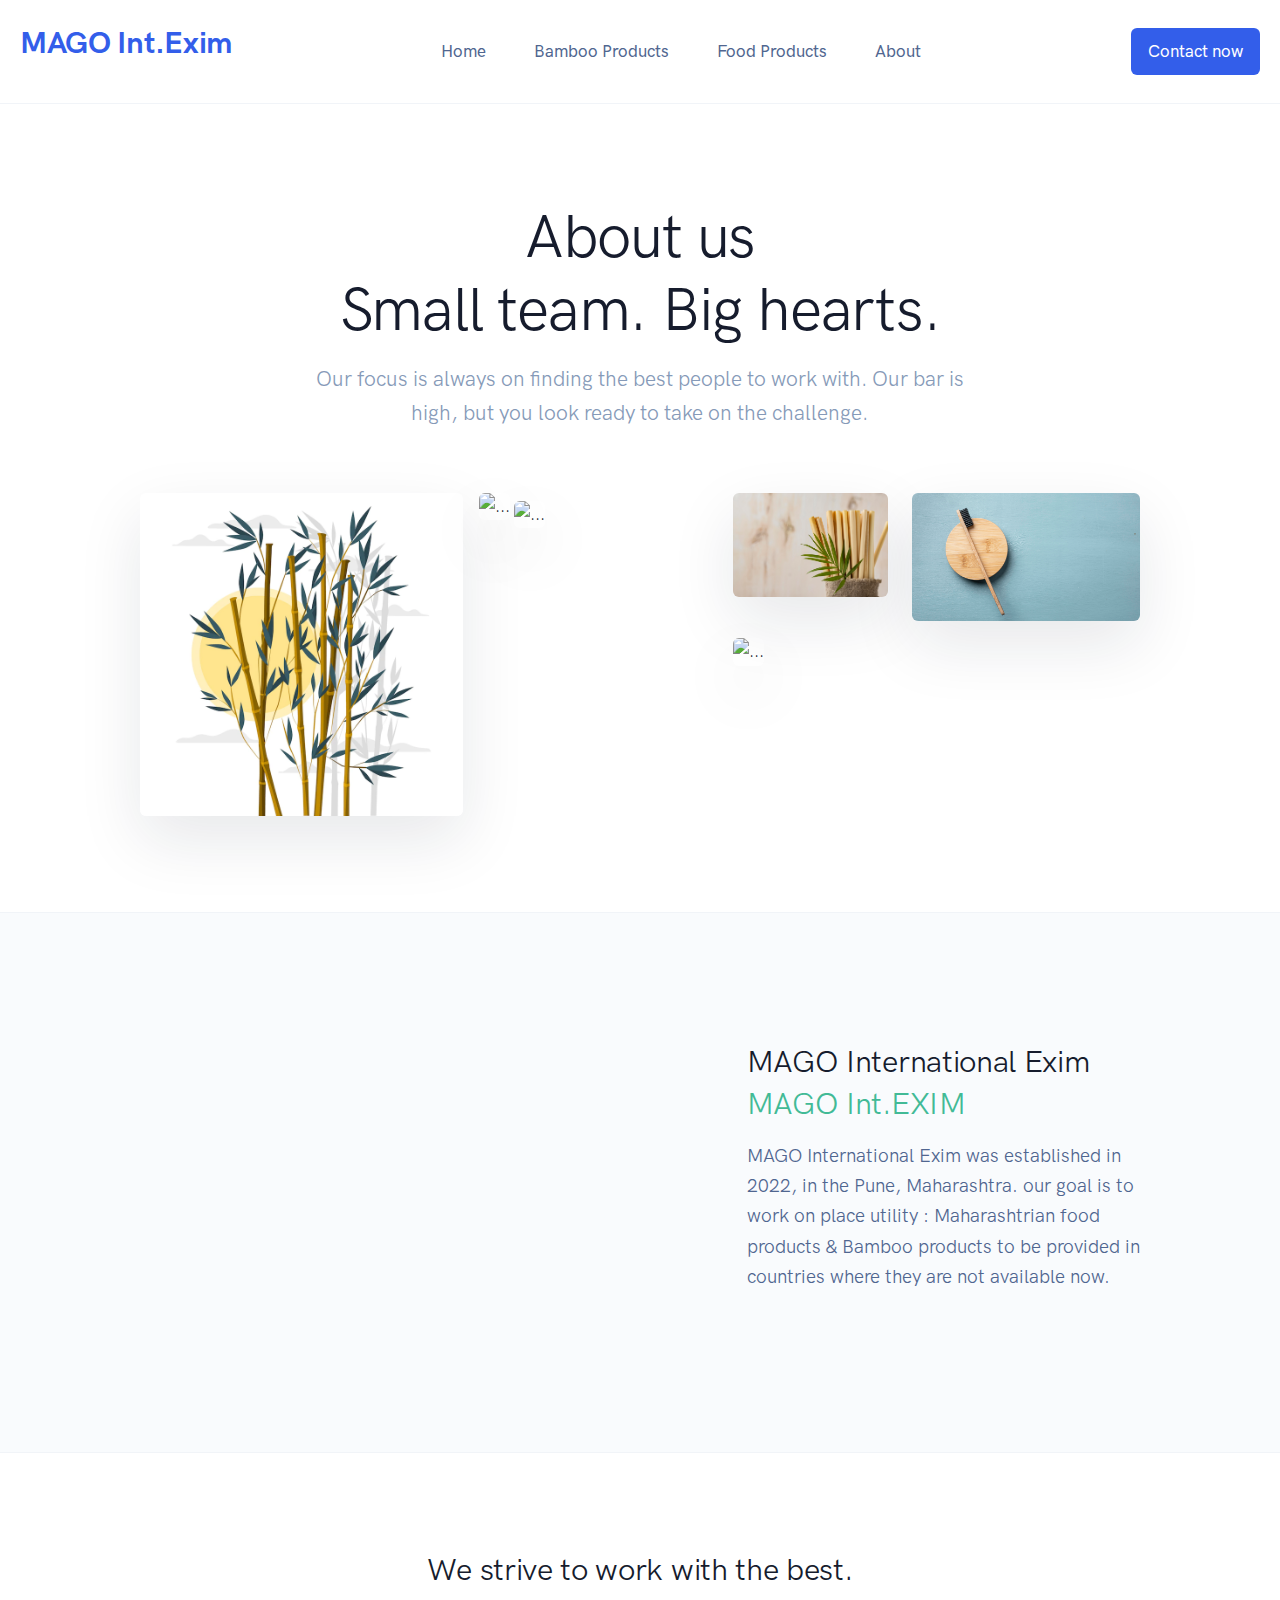
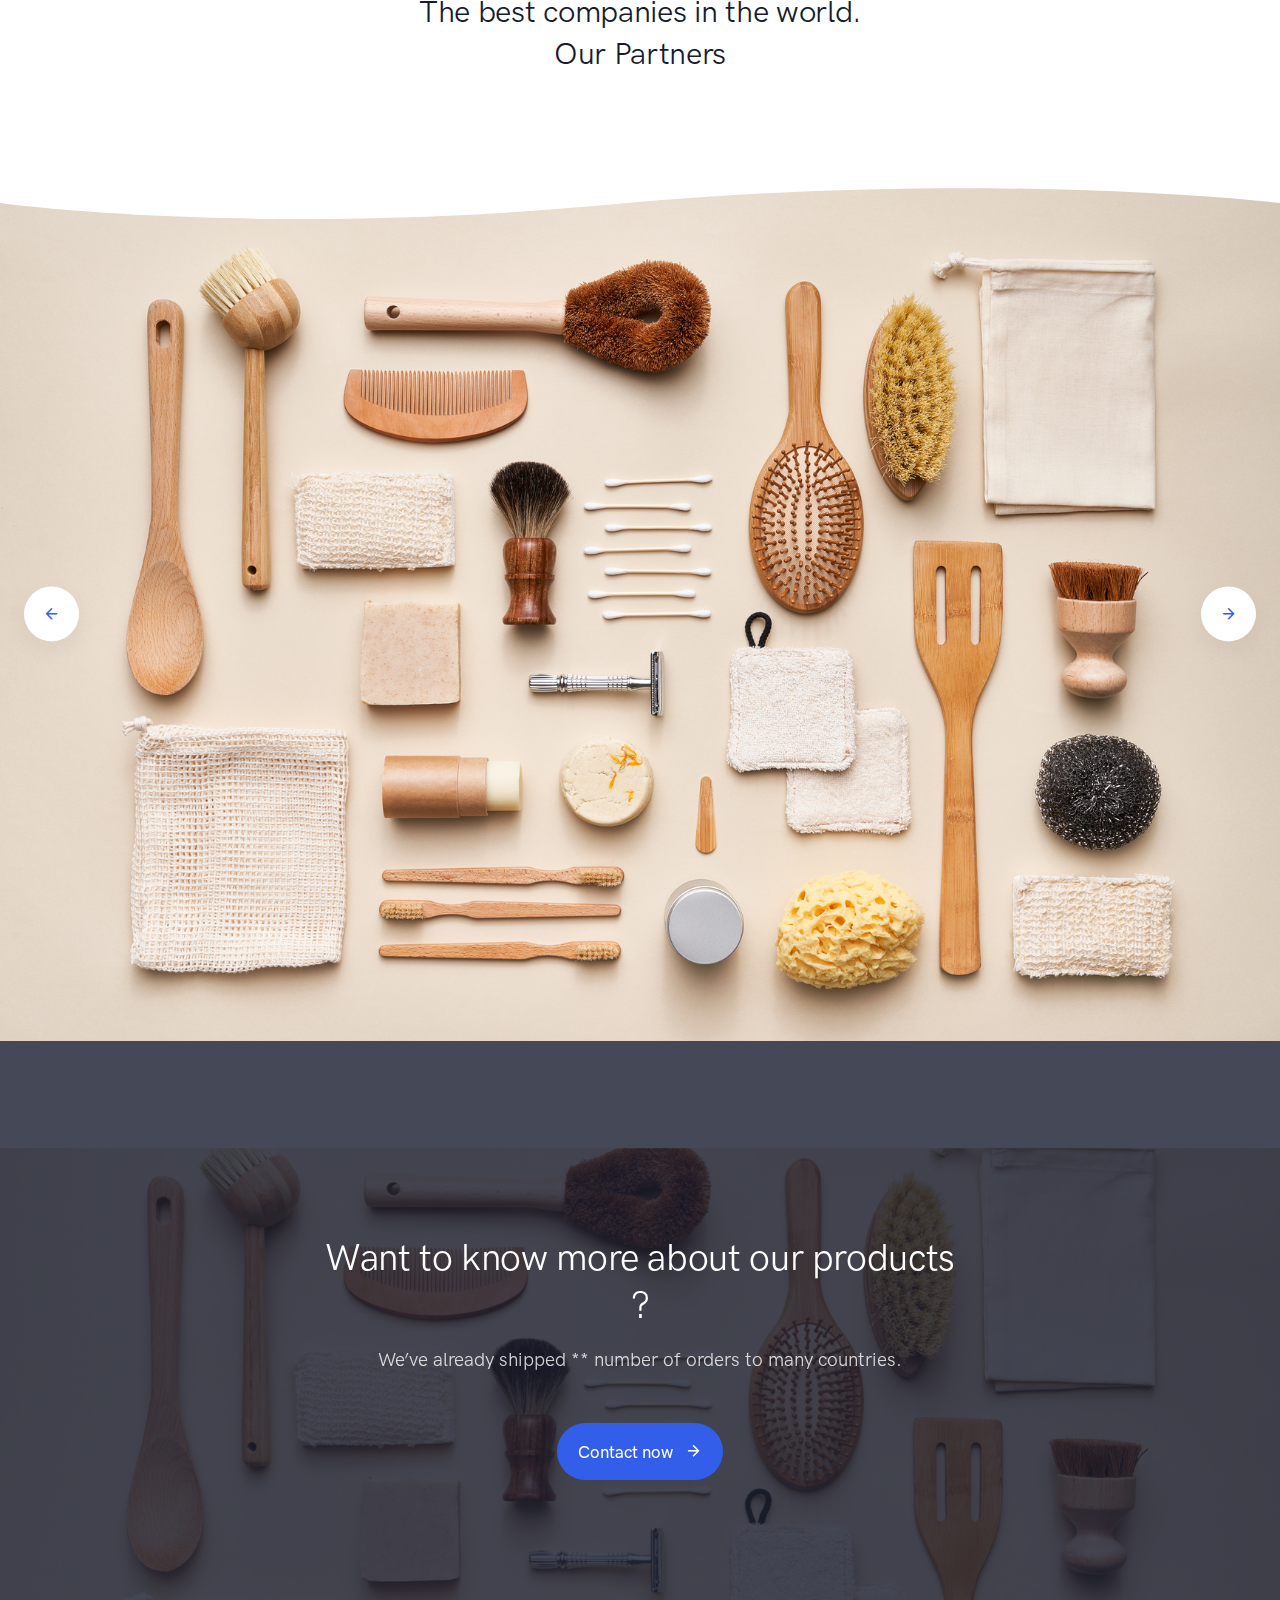
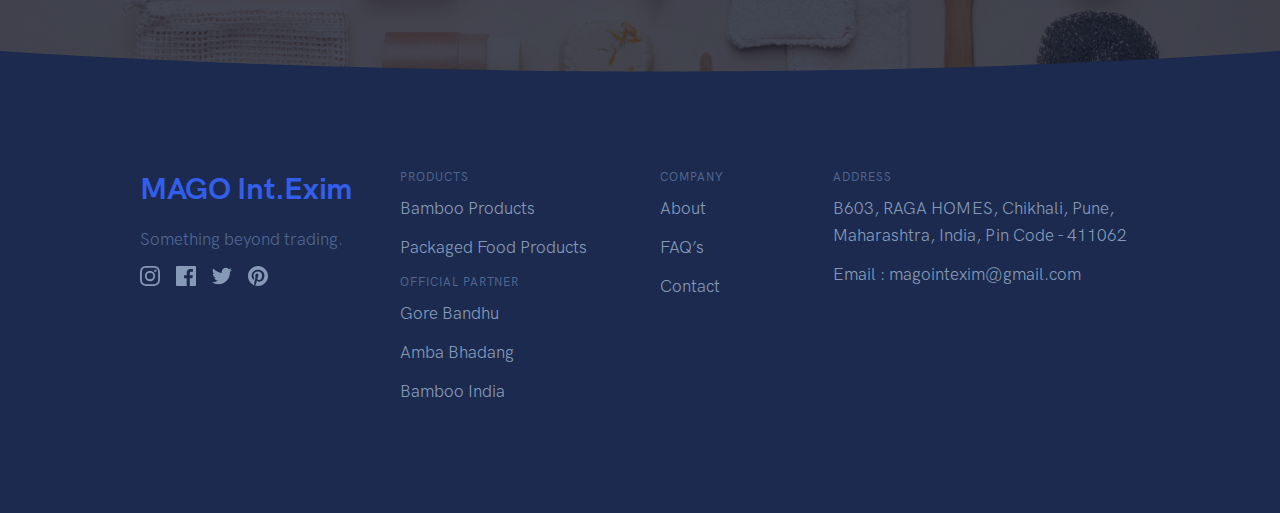
==== about.html @ c438f947 "all update" ====
<!doctype html>
<html lang="en">
<head>
    <meta charset="utf-8" />
    <meta name="viewport" content="width=device-width, initial-scale=1" />
    <link rel="shortcut icon" href="assets/favicon/favicon.ico" type="image/x-icon" />
    <link rel="stylesheet" href="api.mapbox.com/mapbox-gl-js/v0.53.0/mapbox-gl.css" />
    <link rel="stylesheet" href="assets/css/libs.bundle.css" />
    <link rel="stylesheet" href="assets/css/theme.bundle.css" />
    <title>MAGO International Exim</title>
  </head>
  <body>

    <nav class="navbar navbar-expand-lg navbar-light bg-white border-bottom">
      <div class="container-fluid">
        <a class="navbar-brand" href="index-2.html">
          <!-- <img src="assets/img/brand.svg" class="navbar-brand-img" alt="..."> -->
          <h2 class="text-primary fw-bolder">MAGO Int.Exim</h2>
        </a>
        <button class="navbar-toggler" type="button" data-bs-toggle="collapse" data-bs-target="#navbarCollapse" aria-controls="navbarCollapse" aria-expanded="false" aria-label="Toggle navigation">
          <span class="navbar-toggler-icon"></span>
        </button>
        <div class="collapse navbar-collapse" id="navbarCollapse">
          <button class="navbar-toggler" type="button" data-bs-toggle="collapse" data-bs-target="#navbarCollapse" aria-controls="navbarCollapse" aria-expanded="false" aria-label="Toggle navigation">
            <i class="fe fe-x"></i>
          </button>
          <ul class="navbar-nav ms-auto">
            <li class="nav-item dropdown">
              <a class="nav-link dropdown-toggle" id="navbarLandings" data-bs-toggle="dropdown" href="#" aria-haspopup="true" aria-expanded="false">
                Home
              </a>
            </li>
            <li class="nav-item dropdown">
              <a class="nav-link dropdown-toggle" id="navbarPages" data-bs-toggle="dropdown" href="#" aria-haspopup="true" aria-expanded="false">
                Bamboo Products
              </a>
            </li>
            <li class="nav-item dropdown">
              <a class="nav-link dropdown-toggle" id="navbarAccount" data-bs-toggle="dropdown" href="#" aria-haspopup="true" aria-expanded="false">
                Food Products
              </a>
            </li>
            <li class="nav-item dropdown">
              <a class="nav-link dropdown-toggle" id="navbarDocumentation" data-bs-toggle="dropdown" href="#" aria-haspopup="true" aria-expanded="false">
                About
              </a>
            </li>
          </ul>
          <a class="navbar-btn btn btn-sm btn-primary lift ms-auto" href="#" target="_blank">
            Contact now
          </a>
        </div>
      </div>
    </nav>

    <!-- WELCOME -->
    <section class="py-8 py-md-11 border-bottom">
      <div class="container">
        <div class="row justify-content-center">
          <div class="col-12 col-md-10 col-lg-8 text-center">
            <h1 class="display-2">
              About us<br>
              Small team. Big hearts.
            </h1>
            <p class="lead text-muted mb-7 mb-md-9">
              Our focus is always on finding the best people to work with. Our bar is high, but you look ready to take on the challenge.
            </p>
          </div>
        </div>
        <div class="row">
          <div class="col-12">
            <!-- Image -->
            <div class="row gx-4">
              <div class="col-4">
                <img class="img-fluid rounded shadow-lg" src="assets/img/eco-friendly.jpg" alt="...">
              </div>
              <div class="col-3">
                <img class="img-fluid rounded shadow-lg mb-4" src="assets/img/food-1.jpg" alt="...">
                <img class="img-fluid rounded shadow-lg" src="assets/img/toothbrush-2.jpg" alt="...">
              </div>
              <div class="col-5">
                <div class="row gx-5 mb-4">
                  <div class="col-5">
                    <img class="img-fluid rounded shadow-lg" src="assets/img/straw.jpg" alt="...">
                  </div>
                  <div class="col-7">
                    <img class="img-fluid rounded shadow-lg" src="assets/img/toothbrush-1.jpg" alt="...">
                  </div>
                </div>
                <img class="img-fluid rounded shadow-lg" src="assets/img/food-2.jpg" alt="...">
              </div>
            </div>
          </div>
        </div>
      </div>
    </section>

    <!-- LOCATION -->
    <section class="pt-8 pt-md-0 border-bottom bg-light">
      <div class="container">
        <div class="row">
          <div class="col-12 col-md-6">
            <div class="ratio ratio-1x1 d-md-none">
              <div data-map='{"center": [-118.244615, 34.052979], "zoom": 12}'></div>
            </div>
            <div class="position-relative h-100 vw-50 float-end d-none d-md-block">
              <div class="h-100 w-100" data-map='{"center": [-118.244615, 34.052979], "zoom": 12}'></div>
              <div class="shape shape-end shape-fluid-y text-light">
                <svg viewBox="0 0 100 1544" fill="none" xmlns="http://www.w3.org/2000/svg"><path d="M0 386V0h100v1544H50v-386L0 386z" fill="currentColor"/></svg>              </div>
            </div>
          </div>
          <div class="col-12 col-md-6 col-lg-5 offset-lg-1 py-8 py-md-11 py-lg-12">

            <!-- Heading -->
            <h2>
              MAGO International Exim<br>
              <span class="text-success">MAGO Int.EXIM</span>
            </h2>
            <p class="fs-lg text-gray-700 mb-6">
              MAGO International Exim was established in 2022, in the Pune, Maharashtra. our goal is to work on place utility : Maharashtrian food products & Bamboo products to be provided in countries where they are not available now.
            </p>

          </div>
        </div> <!-- / .row -->
      </div> <!-- / .container -->
    </section>

    <!-- COMPANIES -->
    <section class="py-8 py-md-11">
      <div class="container">
        <div class="row justify-content-center">
          <div class="col-12 col-md-10 col-lg-7 text-center">
            <h2>
              We strive to work with the best. <br />
              The best companies in the world. <br />
              Our Partners
            </h2>
          </div>
        </div>
        <div class="row">

          <!-- <div class="col-4 col-md-2">
            <div class="img-fluid img-fluid mb-6 mb-md-8" style="color: #FF5A5F;">
              <img>
            </div>
          </div>
          <div class="col-4 col-md-2">
            <div class="img-fluid img-fluid mb-6 mb-md-8" style="color: #0081C9;">
              <svg viewBox="0 0 2761 991" xmlns="http://www.w3.org/2000/svg"><path d="M326.558 759C247.442 759 170 702.045 170 573.476c0-128.987 77.442-185.105 156.558-185.105 38.93 0 69.489 10.051 91.256 24.29l-23.86 52.349c-14.652-10.47-36.42-17.17-58.187-17.17-47.72 0-91.255 37.69-91.255 124.799 0 87.108 44.79 125.636 91.255 125.636 21.768 0 43.535-6.7 58.186-17.17l23.861 53.605C395.209 749.787 365.488 759 326.558 759zm272.512 0c-100.884 0-156.558-79.989-156.558-185.524s55.255-185.105 156.558-185.105c100.883 0 156.558 79.151 156.558 185.105C755.628 679.011 699.953 759 599.07 759zm0-313.255c-56.093 0-83.721 50.255-83.721 126.894 0 76.638 27.628 127.312 83.72 127.312 56.094 0 83.722-50.674 83.722-127.312 0-76.639-27.628-126.894-83.721-126.894zm253.674-114.748c-23.86 0-43.116-18.427-43.116-41.042 0-22.614 19.256-41.041 43.116-41.041s43.116 18.427 43.116 41.041c0 22.615-19.674 41.042-43.116 41.042zm-36.418 64.493h72.837v355.972h-72.837V395.49zm358.325 355.972V514.008c0-41.46-25.116-67.425-74.511-67.425-26.373 0-50.652 4.606-65.303 10.47V751.88h-72V413.498c35.582-14.657 81.21-25.127 136.884-25.127 99.628 0 147.767 43.554 147.767 118.936v244.574h-72.837v-.42zm264.14 7.538c-46.047 0-91.675-11.307-119.721-25.127V233h72v171.704c17.163-7.957 44.79-14.658 69.488-14.658 91.675 0 154.047 66.169 154.047 175.054 0 134.432-69.489 193.9-175.814 193.9zM1448 446.583c-19.674 0-43.116 4.606-56.93 11.726v233.685c10.465 4.606 30.977 9.213 51.488 9.213 57.349 0 99.628-39.785 99.628-130.662.419-77.895-36.419-123.962-94.186-123.962zM1810.512 759c-102.14 0-154.047-41.46-154.047-111.817 0-99.253 105.488-116.842 213.07-122.705v-22.615c0-44.81-29.721-60.724-75.349-60.724-33.488 0-74.512 10.47-98.372 21.777l-18.419-49.418c28.465-12.563 76.605-25.127 124.326-25.127 84.977 0 136.884 33.084 136.884 121.03v224.472c-25.535 13.82-77.86 25.127-128.093 25.127zm59.441-186.361c-72.837 3.769-145.255 10.05-145.255 73.288 0 37.69 28.883 60.724 83.72 60.724 23.024 0 50.233-3.769 61.535-9.213v-124.8zM2101.023 759c-41.442 0-84.976-11.307-110.93-25.127l24.28-55.28c18.418 11.307 57.348 23.033 84.557 23.033 38.93 0 64.884-19.265 64.884-48.999 0-32.246-27.21-44.81-63.21-58.211-47.72-18.008-100.883-39.785-100.883-106.373 0-58.63 45.628-99.672 124.744-99.672 43.116 0 78.698 10.47 103.814 25.127l-22.605 50.255c-15.907-10.05-47.72-20.94-73.255-20.94-37.675 0-58.605 19.684-58.605 45.649 0 32.247 26.372 43.554 61.535 56.955 49.395 18.427 104.232 38.948 104.232 108.467C2239.163 717.12 2190.186 759 2101.023 759zm489.35-187.199l-236.513 33.084c7.117 64.075 48.977 96.322 108.838 96.322 35.581 0 74.093-8.795 98.372-21.777l20.93 54.024c-27.628 14.657-75.349 25.127-124.326 25.127-112.186 0-174.976-72.032-174.976-185.524 0-108.885 60.697-185.105 160.325-185.105 92.512 0 147.35 60.725 147.35 156.628.836 8.794.836 18.008 0 27.221zm-147.768-130.662c-55.256 0-91.675 42.297-92.93 116.423l172.465-23.87c-.838-61.982-32.233-92.553-79.535-92.553z" fill="currentColor" fill-rule="nonzero"/></svg>            
            </div>
          </div> -->

        </div>
      </div>
    </section>

    <!-- SLIDER -->
    <section>
      <div class="flickity-button-white flickity-button-inset" data-flickity='{"imagesLoaded": true, "wrapAround": true, "pageDots": false}'>
        <div class="w-100">
          <img src="assets/img/all-bamboo-products.jpg" class="img-fluid w-100" alt="...">
          <div class="shape shape-top shape-fluid-x text-white">
            <svg viewBox="0 0 2880 72" fill="none" xmlns="http://www.w3.org/2000/svg"><path d="M2880 0H0v54.112h720s289.42 40.248 705 0c416.5-37.733 735 0 735 0h720V0z" fill="currentColor"/></svg>          
          </div>
        </div>
        <div class="w-100">
          <img src="assets/img/food-1.jpg" class="img-fluid w-100" alt="...">
          <div class="shape shape-top shape-fluid-x text-white">
            <svg viewBox="0 0 2880 72" fill="none" xmlns="http://www.w3.org/2000/svg"><path d="M2880 0H0v54.112h720s289.42 40.248 705 0c416.5-37.733 735 0 735 0h720V0z" fill="currentColor"/></svg>          
          </div>
        </div>
      </div>
    </section>

    <section data-jarallax data-speed=".8" class="py-12 py-md-14 overlay overlay-black overlay-80 jarallax" style="background-image: url(assets/img/all-bamboo-products.jpg);">
      <div class="container">
        <div class="row justify-content-center">
          <div class="col-12 col-md-1- col-lg-8 text-center">
            <h1 class="text-white">
              Want to know more about our products ?
            </h1>
            <p class="fs-lg text-white-80 mb-6 mb-md-8">
              We’ve already shipped ** number of orders to many countries.
            </p>
            <a href="#!" class="btn btn-pill btn-primary lift">
              Contact now <i class="fe fe-arrow-right ms-2"></i>
            </a>
          </div>
        </div>
      </div>
    </section>

    <!-- SHAPE -->
    <div class="position-relative">
      <div class="shape shape-bottom shape-fluid-x text-dark">
        <svg viewBox="0 0 2880 48" fill="none" xmlns="http://www.w3.org/2000/svg"><path d="M0 48h2880V0h-720C1442.5 52 720 0 720 0H0v48z" fill="currentColor"/></svg>      </div>
    </div>

    <!-- FOOTER -->
    <footer class="py-8 py-md-11 bg-dark">
      <div class="container">
        <div class="row">
          <div class="col-12 col-md-4 col-lg-3">
            <!-- <img src="assets/img/brand.svg" alt="..." class="footer-brand img-fluid mb-2"> -->
            <h2 class="text-primary fw-bolder">MAGO Int.Exim</h2>
            <p class="text-gray-700 mb-2">
              Something beyond trading.
            </p>
            <ul class="list-unstyled list-inline list-social mb-6 mb-md-0">
              <li class="list-inline-item list-social-item me-3">
                <a href="#!" class="text-decoration-none">
                  <img src="assets/img/icons/social/instagram.svg" class="list-social-icon" alt="...">
                </a>
              </li>
              <li class="list-inline-item list-social-item me-3">
                <a href="#!" class="text-decoration-none">
                  <img src="assets/img/icons/social/facebook.svg" class="list-social-icon" alt="...">
                </a>
              </li>
              <li class="list-inline-item list-social-item me-3">
                <a href="#!" class="text-decoration-none">
                  <img src="assets/img/icons/social/twitter.svg" class="list-social-icon" alt="...">
                </a>
              </li>
              <li class="list-inline-item list-social-item">
                <a href="#!" class="text-decoration-none">
                  <img src="assets/img/icons/social/pinterest.svg" class="list-social-icon" alt="...">
                </a>
              </li>
            </ul>
          </div>
          <div class="col-6 col-md-4 col-lg-3">
            <h6 class="fw-bold text-uppercase text-gray-700">
              Products
            </h6>
            <ul class="list-unstyled text-muted mb-6 mb-md-8 mb-lg-0">
              <li class="mb-3">
                <a href="/bamboo-products.html" class="text-reset">
                  Bamboo Products
                </a>
              </li>
              <li class="mb-3">
                <a href="/food-products.html" class="text-reset">
                  Packaged Food Products
                </a>
              </li>
              <h6 class="fw-bold text-uppercase text-gray-700">
                Official Partner
              </h6>
              
                <li class="mb-3">
                  <a href="/about.html" class="text-reset">
                    Gore Bandhu
                  </a>
                </li>
                <li class="mb-3">
                  <a href="/about.html" class="text-reset">
                    Amba Bhadang
                  </a>
                </li>
                <li class="mb-3">
                  <a href="/about.html" class="text-reset">
                    Bamboo India
                  </a>
                </li>
            </ul>
          </div>
          <div class="col-6 col-md-4 offset-md-4 col-lg-2 offset-lg-0">
            <h6 class="fw-bold text-uppercase text-gray-700">
              Company
            </h6>
            <ul class="list-unstyled text-muted mb-0">
              <li class="mb-3">
                <a href="/about.html" class="text-reset">
                  About
                </a>
              </li>
              <li class="mb-3">
                <a href="/help-center.html" class="text-reset">
                  FAQ’s
                </a>
              </li>
              <li class="mb-3">
                <a href="/contact.html" class="text-reset">
                  Contact
                </a>
              </li>
            </ul>
          </div>
          <div class="col-6 col-md-4 col-lg-4">
            <h6 class="fw-bold text-uppercase text-gray-700">
              Address
            </h6>
            <ul class="list-unstyled text-muted mb-0">
              <li class="mb-3">
                <a href="#!" class="text-reset">
                  B603, RAGA HOMES, Chikhali, Pune, Maharashtra, India, Pin Code - 411062
                </a>
              </li>
              <li class="mb-3">
                <a href="#!" class="text-reset">
                  Email : magointexim@gmail.com
                </a>
              </li>
            </ul>
          </div>
        </div>
      </div>
    </footer>
    <script src='../api.mapbox.com/mapbox-gl-js/v0.53.0/mapbox-gl.js'></script>
    <script src="assets/js/vendor.bundle.js"></script>
    <script src="assets/js/theme.bundle.js"></script>
  </body>
</html>
---- api.mapbox.com/mapbox-gl-js/v0.53.0/mapbox-gl.css ----
.mapboxgl-map {
    font: 12px/20px 'Helvetica Neue', Arial, Helvetica, sans-serif;
    overflow: hidden;
    position: relative;
    -webkit-tap-highlight-color: rgba(0, 0, 0, 0);
}

.mapboxgl-map:-webkit-full-screen {
    width: 100%;
    height: 100%;
}

.mapboxgl-canary {
    background-color: salmon;
}

.mapboxgl-canvas-container.mapboxgl-interactive,
.mapboxgl-ctrl-group > button.mapboxgl-ctrl-compass {
    cursor: -webkit-grab;
    cursor: -moz-grab;
    cursor: grab;
    -moz-user-select: none;
    -webkit-user-select: none;
    -ms-user-select: none;
    user-select: none;
}

.mapboxgl-canvas-container.mapboxgl-interactive:active,
.mapboxgl-ctrl-group > button.mapboxgl-ctrl-compass:active {
    cursor: -webkit-grabbing;
    cursor: -moz-grabbing;
    cursor: grabbing;
}

.mapboxgl-canvas-container.mapboxgl-touch-zoom-rotate,
.mapboxgl-canvas-container.mapboxgl-touch-zoom-rotate .mapboxgl-canvas {
    touch-action: pan-x pan-y;
}

.mapboxgl-canvas-container.mapboxgl-touch-drag-pan,
.mapboxgl-canvas-container.mapboxgl-touch-drag-pan .mapboxgl-canvas {
    touch-action: pinch-zoom;
}

.mapboxgl-canvas-container.mapboxgl-touch-zoom-rotate.mapboxgl-touch-drag-pan,
.mapboxgl-canvas-container.mapboxgl-touch-zoom-rotate.mapboxgl-touch-drag-pan .mapboxgl-canvas {
    touch-action: none;
}

.mapboxgl-ctrl-top-left,
.mapboxgl-ctrl-top-right,
.mapboxgl-ctrl-bottom-left,
.mapboxgl-ctrl-bottom-right { position: absolute; pointer-events: none; z-index: 2; }
.mapboxgl-ctrl-top-left     { top: 0; left: 0; }
.mapboxgl-ctrl-top-right    { top: 0; right: 0; }
.mapboxgl-ctrl-bottom-left  { bottom: 0; left: 0; }
.mapboxgl-ctrl-bottom-right { right: 0; bottom: 0; }

.mapboxgl-ctrl { clear: both; pointer-events: auto; }
.mapboxgl-ctrl-top-left .mapboxgl-ctrl     { margin: 10px 0 0 10px; float: left; }
.mapboxgl-ctrl-top-right .mapboxgl-ctrl    { margin: 10px 10px 0 0; float: right; }
.mapboxgl-ctrl-bottom-left .mapboxgl-ctrl  { margin: 0 0 10px 10px; float: left; }
.mapboxgl-ctrl-bottom-right .mapboxgl-ctrl { margin: 0 10px 10px 0; float: right; }

.mapboxgl-ctrl-group {
    border-radius: 4px;
    overflow: hidden;
    background: #fff;
}

.mapboxgl-ctrl-group:not(:empty) {
    -moz-box-shadow: 0 0 2px rgba(0, 0, 0, 0.1);
    -webkit-box-shadow: 0 0 2px rgba(0, 0, 0, 0.1);
    box-shadow: 0 0 0 2px rgba(0, 0, 0, 0.1);
}

.mapboxgl-ctrl-group > button {
    width: 30px;
    height: 30px;
    display: block;
    padding: 0;
    outline: none;
    border: 0;
    box-sizing: border-box;
    background-color: transparent;
    cursor: pointer;
}

.mapboxgl-ctrl-group > button + button {
    border-top: 1px solid #ddd;
}

/* https://bugzilla.mozilla.org/show_bug.cgi?id=140562 */
.mapboxgl-ctrl > button::-moz-focus-inner {
    border: 0;
    padding: 0;
}

.mapboxgl-ctrl > button:hover {
    background-color: rgba(0, 0, 0, 0.05);
}

.mapboxgl-ctrl-icon,
.mapboxgl-ctrl-icon > .mapboxgl-ctrl-compass-arrow {
    speak: none;
    -webkit-font-smoothing: antialiased;
    -moz-osx-font-smoothing: grayscale;
}

.mapboxgl-ctrl-icon {
    padding: 5px;
}

.mapboxgl-ctrl-icon.mapboxgl-ctrl-zoom-out {
    background-image: url("data:image/svg+xml;charset=utf-8,%3Csvg viewBox='0 0 20 20' xmlns='http://www.w3.org/2000/svg'%3E %3Cpath style='fill:%23333333;' d='m 7,9 c -0.554,0 -1,0.446 -1,1 0,0.554 0.446,1 1,1 l 6,0 c 0.554,0 1,-0.446 1,-1 0,-0.554 -0.446,-1 -1,-1 z'/%3E %3C/svg%3E");
}

.mapboxgl-ctrl-icon.mapboxgl-ctrl-zoom-in {
    background-image: url("data:image/svg+xml;charset=utf-8,%3Csvg viewBox='0 0 20 20' xmlns='http://www.w3.org/2000/svg'%3E %3Cpath style='fill:%23333333;' d='M 10 6 C 9.446 6 9 6.4459904 9 7 L 9 9 L 7 9 C 6.446 9 6 9.446 6 10 C 6 10.554 6.446 11 7 11 L 9 11 L 9 13 C 9 13.55401 9.446 14 10 14 C 10.554 14 11 13.55401 11 13 L 11 11 L 13 11 C 13.554 11 14 10.554 14 10 C 14 9.446 13.554 9 13 9 L 11 9 L 11 7 C 11 6.4459904 10.554 6 10 6 z'/%3E %3C/svg%3E");
}

.mapboxgl-ctrl-icon.mapboxgl-ctrl-geolocate {
    background-image: url("data:image/svg+xml;charset=utf-8,%3Csvg viewBox='0 0 20 20' xmlns='http://www.w3.org/2000/svg' fill='%23333'%3E %3Cpath d='M10 4C9 4 9 5 9 5L9 5.1A5 5 0 0 0 5.1 9L5 9C5 9 4 9 4 10 4 11 5 11 5 11L5.1 11A5 5 0 0 0 9 14.9L9 15C9 15 9 16 10 16 11 16 11 15 11 15L11 14.9A5 5 0 0 0 14.9 11L15 11C15 11 16 11 16 10 16 9 15 9 15 9L14.9 9A5 5 0 0 0 11 5.1L11 5C11 5 11 4 10 4zM10 6.5A3.5 3.5 0 0 1 13.5 10 3.5 3.5 0 0 1 10 13.5 3.5 3.5 0 0 1 6.5 10 3.5 3.5 0 0 1 10 6.5zM10 8.3A1.8 1.8 0 0 0 8.3 10 1.8 1.8 0 0 0 10 11.8 1.8 1.8 0 0 0 11.8 10 1.8 1.8 0 0 0 10 8.3z'/%3E %3C/svg%3E");
}

.mapboxgl-ctrl-icon.mapboxgl-ctrl-geolocate:disabled {
    background-image: url("data:image/svg+xml;charset=utf-8,%3Csvg viewBox='0 0 20 20' xmlns='http://www.w3.org/2000/svg' fill='%23aaa'%3E %3Cpath d='M10 4C9 4 9 5 9 5L9 5.1A5 5 0 0 0 5.1 9L5 9C5 9 4 9 4 10 4 11 5 11 5 11L5.1 11A5 5 0 0 0 9 14.9L9 15C9 15 9 16 10 16 11 16 11 15 11 15L11 14.9A5 5 0 0 0 14.9 11L15 11C15 11 16 11 16 10 16 9 15 9 15 9L14.9 9A5 5 0 0 0 11 5.1L11 5C11 5 11 4 10 4zM10 6.5A3.5 3.5 0 0 1 13.5 10 3.5 3.5 0 0 1 10 13.5 3.5 3.5 0 0 1 6.5 10 3.5 3.5 0 0 1 10 6.5zM10 8.3A1.8 1.8 0 0 0 8.3 10 1.8 1.8 0 0 0 10 11.8 1.8 1.8 0 0 0 11.8 10 1.8 1.8 0 0 0 10 8.3z'/%3E %3C/svg%3E");
}

.mapboxgl-ctrl-icon.mapboxgl-ctrl-geolocate.mapboxgl-ctrl-geolocate-active {
    background-image: url("data:image/svg+xml;charset=utf-8,%3Csvg viewBox='0 0 20 20' xmlns='http://www.w3.org/2000/svg' fill='%2333b5e5'%3E %3Cpath d='M10 4C9 4 9 5 9 5L9 5.1A5 5 0 0 0 5.1 9L5 9C5 9 4 9 4 10 4 11 5 11 5 11L5.1 11A5 5 0 0 0 9 14.9L9 15C9 15 9 16 10 16 11 16 11 15 11 15L11 14.9A5 5 0 0 0 14.9 11L15 11C15 11 16 11 16 10 16 9 15 9 15 9L14.9 9A5 5 0 0 0 11 5.1L11 5C11 5 11 4 10 4zM10 6.5A3.5 3.5 0 0 1 13.5 10 3.5 3.5 0 0 1 10 13.5 3.5 3.5 0 0 1 6.5 10 3.5 3.5 0 0 1 10 6.5zM10 8.3A1.8 1.8 0 0 0 8.3 10 1.8 1.8 0 0 0 10 11.8 1.8 1.8 0 0 0 11.8 10 1.8 1.8 0 0 0 10 8.3z'/%3E %3C/svg%3E");
}

.mapboxgl-ctrl-icon.mapboxgl-ctrl-geolocate.mapboxgl-ctrl-geolocate-active-error {
    background-image: url("data:image/svg+xml;charset=utf-8,%3Csvg viewBox='0 0 20 20' xmlns='http://www.w3.org/2000/svg' fill='%23e58978'%3E %3Cpath d='M10 4C9 4 9 5 9 5L9 5.1A5 5 0 0 0 5.1 9L5 9C5 9 4 9 4 10 4 11 5 11 5 11L5.1 11A5 5 0 0 0 9 14.9L9 15C9 15 9 16 10 16 11 16 11 15 11 15L11 14.9A5 5 0 0 0 14.9 11L15 11C15 11 16 11 16 10 16 9 15 9 15 9L14.9 9A5 5 0 0 0 11 5.1L11 5C11 5 11 4 10 4zM10 6.5A3.5 3.5 0 0 1 13.5 10 3.5 3.5 0 0 1 10 13.5 3.5 3.5 0 0 1 6.5 10 3.5 3.5 0 0 1 10 6.5zM10 8.3A1.8 1.8 0 0 0 8.3 10 1.8 1.8 0 0 0 10 11.8 1.8 1.8 0 0 0 11.8 10 1.8 1.8 0 0 0 10 8.3z'/%3E %3C/svg%3E");
}

.mapboxgl-ctrl-icon.mapboxgl-ctrl-geolocate.mapboxgl-ctrl-geolocate-background {
    background-image: url("data:image/svg+xml;charset=utf-8,%3Csvg viewBox='0 0 20 20' xmlns='http://www.w3.org/2000/svg' fill='%2333b5e5'%3E %3Cpath d='M 10,4 C 9,4 9,5 9,5 L 9,5.1 C 7.0357113,5.5006048 5.5006048,7.0357113 5.1,9 L 5,9 c 0,0 -1,0 -1,1 0,1 1,1 1,1 l 0.1,0 c 0.4006048,1.964289 1.9357113,3.499395 3.9,3.9 L 9,15 c 0,0 0,1 1,1 1,0 1,-1 1,-1 l 0,-0.1 c 1.964289,-0.400605 3.499395,-1.935711 3.9,-3.9 l 0.1,0 c 0,0 1,0 1,-1 C 16,9 15,9 15,9 L 14.9,9 C 14.499395,7.0357113 12.964289,5.5006048 11,5.1 L 11,5 c 0,0 0,-1 -1,-1 z m 0,2.5 c 1.932997,0 3.5,1.5670034 3.5,3.5 0,1.932997 -1.567003,3.5 -3.5,3.5 C 8.0670034,13.5 6.5,11.932997 6.5,10 6.5,8.0670034 8.0670034,6.5 10,6.5 Z'/%3E %3C/svg%3E");
}

.mapboxgl-ctrl-icon.mapboxgl-ctrl-geolocate.mapboxgl-ctrl-geolocate-background-error {
    background-image: url("data:image/svg+xml;charset=utf-8,%3Csvg viewBox='0 0 20 20' xmlns='http://www.w3.org/2000/svg' fill='%23e54e33'%3E %3Cpath d='M 10,4 C 9,4 9,5 9,5 L 9,5.1 C 7.0357113,5.5006048 5.5006048,7.0357113 5.1,9 L 5,9 c 0,0 -1,0 -1,1 0,1 1,1 1,1 l 0.1,0 c 0.4006048,1.964289 1.9357113,3.499395 3.9,3.9 L 9,15 c 0,0 0,1 1,1 1,0 1,-1 1,-1 l 0,-0.1 c 1.964289,-0.400605 3.499395,-1.935711 3.9,-3.9 l 0.1,0 c 0,0 1,0 1,-1 C 16,9 15,9 15,9 L 14.9,9 C 14.499395,7.0357113 12.964289,5.5006048 11,5.1 L 11,5 c 0,0 0,-1 -1,-1 z m 0,2.5 c 1.932997,0 3.5,1.5670034 3.5,3.5 0,1.932997 -1.567003,3.5 -3.5,3.5 C 8.0670034,13.5 6.5,11.932997 6.5,10 6.5,8.0670034 8.0670034,6.5 10,6.5 Z'/%3E %3C/svg%3E");
}

.mapboxgl-ctrl-icon.mapboxgl-ctrl-geolocate.mapboxgl-ctrl-geolocate-waiting {
    -webkit-animation: mapboxgl-spin 2s infinite linear;
    -moz-animation: mapboxgl-spin 2s infinite linear;
    -o-animation: mapboxgl-spin 2s infinite linear;
    -ms-animation: mapboxgl-spin 2s infinite linear;
    animation: mapboxgl-spin 2s infinite linear;
}

@-webkit-keyframes mapboxgl-spin {
    0% { -webkit-transform: rotate(0deg); }
    100% { -webkit-transform: rotate(360deg); }
}

@-moz-keyframes mapboxgl-spin {
    0% { -moz-transform: rotate(0deg); }
    100% { -moz-transform: rotate(360deg); }
}

@-o-keyframes mapboxgl-spin {
    0% { -o-transform: rotate(0deg); }
    100% { -o-transform: rotate(360deg); }
}

@-ms-keyframes mapboxgl-spin {
    0% { -ms-transform: rotate(0deg); }
    100% { -ms-transform: rotate(360deg); }
}

@keyframes mapboxgl-spin {
    0% { transform: rotate(0deg); }
    100% { transform: rotate(360deg); }
}

.mapboxgl-ctrl-icon.mapboxgl-ctrl-fullscreen {
    background-image: url("data:image/svg+xml;charset=utf-8,%3Csvg viewBox='0 0 20 20' xmlns='http://www.w3.org/2000/svg'%3E %3Cpath d='M 5 4 C 4.5 4 4 4.5 4 5 L 4 6 L 4 9 L 4.5 9 L 5.7773438 7.296875 C 6.7771319 8.0602131 7.835765 8.9565728 8.890625 10 C 7.8257121 11.0633 6.7761791 11.951675 5.78125 12.707031 L 4.5 11 L 4 11 L 4 15 C 4 15.5 4.5 16 5 16 L 9 16 L 9 15.5 L 7.2734375 14.205078 C 8.0428931 13.187886 8.9395441 12.133481 9.9609375 11.068359 C 11.042371 12.14699 11.942093 13.2112 12.707031 14.21875 L 11 15.5 L 11 16 L 14 16 L 15 16 C 15.5 16 16 15.5 16 15 L 16 14 L 16 11 L 15.5 11 L 14.205078 12.726562 C 13.177985 11.949617 12.112718 11.043577 11.037109 10.009766 C 12.151856 8.981061 13.224345 8.0798624 14.228516 7.3046875 L 15.5 9 L 16 9 L 16 5 C 16 4.5 15.5 4 15 4 L 11 4 L 11 4.5 L 12.703125 5.7773438 C 11.932647 6.7864834 11.026693 7.8554712 9.9707031 8.9199219 C 8.9584739 7.8204943 8.0698767 6.7627188 7.3046875 5.7714844 L 9 4.5 L 9 4 L 6 4 L 5 4 z '/%3E %3C/svg%3E");
}

.mapboxgl-ctrl-icon.mapboxgl-ctrl-shrink {
    background-image: url("data:image/svg+xml;charset=utf-8,%3Csvg viewBox='0 0 20 20' xmlns='http://www.w3.org/2000/svg'%3E %3Cpath style='fill:%23000000;' d='M 4.2421875 3.4921875 A 0.750075 0.750075 0 0 0 3.71875 4.78125 L 5.9648438 7.0273438 L 4 8.5 L 4 9 L 8 9 C 8.500001 8.9999988 9 8.4999992 9 8 L 9 4 L 8.5 4 L 7.0175781 5.9550781 L 4.78125 3.71875 A 0.750075 0.750075 0 0 0 4.2421875 3.4921875 z M 15.734375 3.4921875 A 0.750075 0.750075 0 0 0 15.21875 3.71875 L 12.984375 5.953125 L 11.5 4 L 11 4 L 11 8 C 11 8.4999992 11.499999 8.9999988 12 9 L 16 9 L 16 8.5 L 14.035156 7.0273438 L 16.28125 4.78125 A 0.750075 0.750075 0 0 0 15.734375 3.4921875 z M 4 11 L 4 11.5 L 5.9648438 12.972656 L 3.71875 15.21875 A 0.75130096 0.75130096 0 1 0 4.78125 16.28125 L 7.0273438 14.035156 L 8.5 16 L 9 16 L 9 12 C 9 11.500001 8.500001 11.000001 8 11 L 4 11 z M 12 11 C 11.499999 11.000001 11 11.500001 11 12 L 11 16 L 11.5 16 L 12.972656 14.035156 L 15.21875 16.28125 A 0.75130096 0.75130096 0 1 0 16.28125 15.21875 L 14.035156 12.972656 L 16 11.5 L 16 11 L 12 11 z '/%3E %3C/svg%3E");
}

.mapboxgl-ctrl-icon.mapboxgl-ctrl-compass > .mapboxgl-ctrl-compass-arrow {
    width: 20px;
    height: 20px;
    margin: 5px;
    background-image: url("data:image/svg+xml;charset=utf-8,%3Csvg viewBox='0 0 20 20' xmlns='http://www.w3.org/2000/svg'%3E %3Cpolygon fill='%23333333' points='6,9 10,1 14,9'/%3E %3Cpolygon fill='%23CCCCCC' points='6,11 10,19 14,11 '/%3E %3C/svg%3E");
    background-repeat: no-repeat;
    display: inline-block;
}

a.mapboxgl-ctrl-logo {
    width: 85px;
    height: 21px;
    margin: 0 0 -3px -3px;
    display: block;
    background-repeat: no-repeat;
    cursor: pointer;
    background-image: url("data:image/svg+xml;charset=utf-8,%3C?xml version='1.0' encoding='utf-8'?%3E%3Csvg version='1.1' id='Layer_1' xmlns='http://www.w3.org/2000/svg' xmlns:xlink='http://www.w3.org/1999/xlink' x='0px' y='0px' viewBox='0 0 84.49 21' style='enable-background:new 0 0 84.49 21;' xml:space='preserve'%3E%3Cg%3E %3Cpath class='st0' style='opacity:0.9; fill: %23FFFFFF; enable-background: new;' d='M83.25,14.26c0,0.12-0.09,0.21-0.21,0.21h-1.61c-0.13,0-0.24-0.06-0.3-0.17l-1.44-2.39l-1.44,2.39 c-0.06,0.11-0.18,0.17-0.3,0.17h-1.61c-0.04,0-0.08-0.01-0.12-0.03c-0.09-0.06-0.13-0.19-0.06-0.28l0,0l2.43-3.68L76.2,6.84 c-0.02-0.03-0.03-0.07-0.03-0.12c0-0.12,0.09-0.21,0.21-0.21h1.61c0.13,0,0.24,0.06,0.3,0.17l1.41,2.36l1.4-2.35 c0.06-0.11,0.18-0.17,0.3-0.17H83c0.04,0,0.08,0.01,0.12,0.03c0.09,0.06,0.13,0.19,0.06,0.28l0,0l-2.37,3.63l2.43,3.67 C83.24,14.18,83.25,14.22,83.25,14.26z'/%3E %3Cpath class='st0' style='opacity:0.9; fill: %23FFFFFF; enable-background: new;' d='M66.24,9.59c-0.39-1.88-1.96-3.28-3.84-3.28c-1.03,0-2.03,0.42-2.73,1.18V3.51c0-0.13-0.1-0.23-0.23-0.23h-1.4 c-0.13,0-0.23,0.11-0.23,0.23v10.72c0,0.13,0.1,0.23,0.23,0.23h1.4c0.13,0,0.23-0.11,0.23-0.23V13.5c0.71,0.75,1.7,1.18,2.73,1.18 c1.88,0,3.45-1.41,3.84-3.29C66.37,10.79,66.37,10.18,66.24,9.59L66.24,9.59z M62.08,13c-1.32,0-2.39-1.11-2.41-2.48v-0.06 c0.02-1.38,1.09-2.48,2.41-2.48s2.42,1.12,2.42,2.51S63.41,13,62.08,13z'/%3E %3Cpath class='st0' style='opacity:0.9; fill: %23FFFFFF; enable-background: new;' d='M71.67,6.32c-1.98-0.01-3.72,1.35-4.16,3.29c-0.13,0.59-0.13,1.19,0,1.77c0.44,1.94,2.17,3.32,4.17,3.3 c2.35,0,4.26-1.87,4.26-4.19S74.04,6.32,71.67,6.32z M71.65,13.01c-1.33,0-2.42-1.12-2.42-2.51s1.08-2.52,2.42-2.52 c1.33,0,2.42,1.12,2.42,2.51S72.99,13,71.65,13.01L71.65,13.01z'/%3E %3Cpath class='st1' style='opacity:0.35; enable-background:new;' d='M62.08,7.98c-1.32,0-2.39,1.11-2.41,2.48v0.06C59.68,11.9,60.75,13,62.08,13s2.42-1.12,2.42-2.51 S63.41,7.98,62.08,7.98z M62.08,11.76c-0.63,0-1.14-0.56-1.17-1.25v-0.04c0.01-0.69,0.54-1.25,1.17-1.25 c0.63,0,1.17,0.57,1.17,1.27C63.24,11.2,62.73,11.76,62.08,11.76z'/%3E %3Cpath class='st1' style='opacity:0.35; enable-background:new;' d='M71.65,7.98c-1.33,0-2.42,1.12-2.42,2.51S70.32,13,71.65,13s2.42-1.12,2.42-2.51S72.99,7.98,71.65,7.98z M71.65,11.76c-0.64,0-1.17-0.57-1.17-1.27c0-0.7,0.53-1.26,1.17-1.26s1.17,0.57,1.17,1.27C72.82,11.21,72.29,11.76,71.65,11.76z'/%3E %3Cpath class='st0' style='opacity:0.9; fill: %23FFFFFF; enable-background: new;' d='M45.74,6.53h-1.4c-0.13,0-0.23,0.11-0.23,0.23v0.73c-0.71-0.75-1.7-1.18-2.73-1.18 c-2.17,0-3.94,1.87-3.94,4.19s1.77,4.19,3.94,4.19c1.04,0,2.03-0.43,2.73-1.19v0.73c0,0.13,0.1,0.23,0.23,0.23h1.4 c0.13,0,0.23-0.11,0.23-0.23V6.74c0-0.12-0.09-0.22-0.22-0.22C45.75,6.53,45.75,6.53,45.74,6.53z M44.12,10.53 C44.11,11.9,43.03,13,41.71,13s-2.42-1.12-2.42-2.51s1.08-2.52,2.4-2.52c1.33,0,2.39,1.11,2.41,2.48L44.12,10.53z'/%3E %3Cpath class='st1' style='opacity:0.35; enable-background:new;' d='M41.71,7.98c-1.33,0-2.42,1.12-2.42,2.51S40.37,13,41.71,13s2.39-1.11,2.41-2.48v-0.06 C44.1,9.09,43.03,7.98,41.71,7.98z M40.55,10.49c0-0.7,0.52-1.27,1.17-1.27c0.64,0,1.14,0.56,1.17,1.25v0.04 c-0.01,0.68-0.53,1.24-1.17,1.24C41.08,11.75,40.55,11.19,40.55,10.49z'/%3E %3Cpath class='st0' style='opacity:0.9; fill: %23FFFFFF; enable-background: new;' d='M52.41,6.32c-1.03,0-2.03,0.42-2.73,1.18V6.75c0-0.13-0.1-0.23-0.23-0.23h-1.4c-0.13,0-0.23,0.11-0.23,0.23 v10.72c0,0.13,0.1,0.23,0.23,0.23h1.4c0.13,0,0.23-0.1,0.23-0.23V13.5c0.71,0.75,1.7,1.18,2.74,1.18c2.17,0,3.94-1.87,3.94-4.19 S54.58,6.32,52.41,6.32z M52.08,13.01c-1.32,0-2.39-1.11-2.42-2.48v-0.07c0.02-1.38,1.09-2.49,2.4-2.49c1.32,0,2.41,1.12,2.41,2.51 S53.4,13,52.08,13.01L52.08,13.01z'/%3E %3Cpath class='st1' style='opacity:0.35; enable-background:new;' d='M52.08,7.98c-1.32,0-2.39,1.11-2.42,2.48v0.06c0.03,1.38,1.1,2.48,2.42,2.48s2.41-1.12,2.41-2.51 S53.4,7.98,52.08,7.98z M52.08,11.76c-0.63,0-1.14-0.56-1.17-1.25v-0.04c0.01-0.69,0.54-1.25,1.17-1.25c0.63,0,1.17,0.58,1.17,1.27 S52.72,11.76,52.08,11.76z'/%3E %3Cpath class='st0' style='opacity:0.9; fill: %23FFFFFF; enable-background: new;' d='M36.08,14.24c0,0.13-0.1,0.23-0.23,0.23h-1.41c-0.13,0-0.23-0.11-0.23-0.23V9.68c0-0.98-0.74-1.71-1.62-1.71 c-0.8,0-1.46,0.7-1.59,1.62l0.01,4.66c0,0.13-0.11,0.23-0.23,0.23h-1.41c-0.13,0-0.23-0.11-0.23-0.23V9.68 c0-0.98-0.74-1.71-1.62-1.71c-0.85,0-1.54,0.79-1.6,1.8v4.48c0,0.13-0.1,0.23-0.23,0.23h-1.4c-0.13,0-0.23-0.11-0.23-0.23V6.74 c0.01-0.13,0.1-0.22,0.23-0.22h1.4c0.13,0,0.22,0.11,0.23,0.22V7.4c0.5-0.68,1.3-1.09,2.16-1.1h0.03c1.09,0,2.09,0.6,2.6,1.55 c0.45-0.95,1.4-1.55,2.44-1.56c1.62,0,2.93,1.25,2.9,2.78L36.08,14.24z'/%3E %3Cpath class='st1' style='opacity:0.35; enable-background:new;' d='M84.34,13.59l-0.07-0.13l-1.96-2.99l1.94-2.95c0.44-0.67,0.26-1.56-0.41-2.02c-0.02,0-0.03,0-0.04-0.01 c-0.23-0.15-0.5-0.22-0.78-0.22h-1.61c-0.56,0-1.08,0.29-1.37,0.78L79.72,6.6l-0.34-0.56C79.09,5.56,78.57,5.27,78,5.27h-1.6 c-0.6,0-1.13,0.37-1.35,0.92c-2.19-1.66-5.28-1.47-7.26,0.45c-0.35,0.34-0.65,0.72-0.89,1.14c-0.9-1.62-2.58-2.72-4.5-2.72 c-0.5,0-1.01,0.07-1.48,0.23V3.51c0-0.82-0.66-1.48-1.47-1.48h-1.4c-0.81,0-1.47,0.66-1.47,1.47v3.75 c-0.95-1.36-2.5-2.18-4.17-2.19c-0.74,0-1.46,0.16-2.12,0.47c-0.24-0.17-0.54-0.26-0.84-0.26h-1.4c-0.45,0-0.87,0.21-1.15,0.56 c-0.02-0.03-0.04-0.05-0.07-0.08c-0.28-0.3-0.68-0.47-1.09-0.47h-1.39c-0.3,0-0.6,0.09-0.84,0.26c-0.67-0.3-1.39-0.46-2.12-0.46 c-1.83,0-3.43,1-4.37,2.5c-0.2-0.46-0.48-0.89-0.83-1.25c-0.8-0.81-1.89-1.25-3.02-1.25h-0.01c-0.89,0.01-1.75,0.33-2.46,0.88 c-0.74-0.57-1.64-0.88-2.57-0.88H28.1c-0.29,0-0.58,0.03-0.86,0.11c-0.28,0.06-0.56,0.16-0.82,0.28c-0.21-0.12-0.45-0.18-0.7-0.18 h-1.4c-0.82,0-1.47,0.66-1.47,1.47v7.5c0,0.82,0.66,1.47,1.47,1.47h1.4c0.82,0,1.48-0.66,1.48-1.48l0,0V9.79 c0.03-0.36,0.23-0.59,0.36-0.59c0.18,0,0.38,0.18,0.38,0.47v4.57c0,0.82,0.66,1.47,1.47,1.47h1.41c0.82,0,1.47-0.66,1.47-1.47 l-0.01-4.57c0.06-0.32,0.25-0.47,0.35-0.47c0.18,0,0.38,0.18,0.38,0.47v4.57c0,0.82,0.66,1.47,1.47,1.47h1.41 c0.82,0,1.47-0.66,1.47-1.47v-0.38c0.96,1.29,2.46,2.06,4.06,2.06c0.74,0,1.46-0.16,2.12-0.47c0.24,0.17,0.54,0.26,0.84,0.26h1.39 c0.3,0,0.6-0.09,0.84-0.26v2.01c0,0.82,0.66,1.47,1.47,1.47h1.4c0.82,0,1.47-0.66,1.47-1.47v-1.77c0.48,0.15,0.99,0.23,1.49,0.22 c1.7,0,3.22-0.87,4.17-2.2v0.52c0,0.82,0.66,1.47,1.47,1.47h1.4c0.3,0,0.6-0.09,0.84-0.26c0.66,0.31,1.39,0.47,2.12,0.47 c1.92,0,3.6-1.1,4.49-2.73c1.54,2.65,4.95,3.53,7.58,1.98c0.18-0.11,0.36-0.22,0.53-0.36c0.22,0.55,0.76,0.91,1.35,0.9H78 c0.56,0,1.08-0.29,1.37-0.78l0.37-0.61l0.37,0.61c0.29,0.48,0.81,0.78,1.38,0.78h1.6c0.81,0,1.46-0.66,1.45-1.46 C84.49,14.02,84.44,13.8,84.34,13.59L84.34,13.59z M35.86,14.47h-1.41c-0.13,0-0.23-0.11-0.23-0.23V9.68 c0-0.98-0.74-1.71-1.62-1.71c-0.8,0-1.46,0.7-1.59,1.62l0.01,4.66c0,0.13-0.1,0.23-0.23,0.23h-1.41c-0.13,0-0.23-0.11-0.23-0.23 V9.68c0-0.98-0.74-1.71-1.62-1.71c-0.85,0-1.54,0.79-1.6,1.8v4.48c0,0.13-0.1,0.23-0.23,0.23h-1.4c-0.13,0-0.23-0.11-0.23-0.23 V6.74c0.01-0.13,0.11-0.22,0.23-0.22h1.4c0.13,0,0.22,0.11,0.23,0.22V7.4c0.5-0.68,1.3-1.09,2.16-1.1h0.03 c1.09,0,2.09,0.6,2.6,1.55c0.45-0.95,1.4-1.55,2.44-1.56c1.62,0,2.93,1.25,2.9,2.78l0.01,5.16C36.09,14.36,35.98,14.46,35.86,14.47 L35.86,14.47z M45.97,14.24c0,0.13-0.1,0.23-0.23,0.23h-1.4c-0.13,0-0.23-0.11-0.23-0.23V13.5c-0.7,0.76-1.69,1.18-2.72,1.18 c-2.17,0-3.94-1.87-3.94-4.19s1.77-4.19,3.94-4.19c1.03,0,2.02,0.43,2.73,1.18V6.74c0-0.13,0.1-0.23,0.23-0.23h1.4 c0.12-0.01,0.22,0.08,0.23,0.21c0,0.01,0,0.01,0,0.02v7.51h-0.01V14.24z M52.41,14.67c-1.03,0-2.02-0.43-2.73-1.18v3.97 c0,0.13-0.1,0.23-0.23,0.23h-1.4c-0.13,0-0.23-0.1-0.23-0.23V6.75c0-0.13,0.1-0.22,0.23-0.22h1.4c0.13,0,0.23,0.11,0.23,0.23v0.73 c0.71-0.76,1.7-1.18,2.73-1.18c2.17,0,3.94,1.86,3.94,4.18S54.58,14.67,52.41,14.67z M66.24,11.39c-0.39,1.87-1.96,3.29-3.84,3.29 c-1.03,0-2.02-0.43-2.73-1.18v0.73c0,0.13-0.1,0.23-0.23,0.23h-1.4c-0.13,0-0.23-0.11-0.23-0.23V3.51c0-0.13,0.1-0.23,0.23-0.23 h1.4c0.13,0,0.23,0.11,0.23,0.23v3.97c0.71-0.75,1.7-1.18,2.73-1.17c1.88,0,3.45,1.4,3.84,3.28C66.37,10.19,66.37,10.8,66.24,11.39 L66.24,11.39L66.24,11.39z M71.67,14.68c-2,0.01-3.73-1.35-4.17-3.3c-0.13-0.59-0.13-1.19,0-1.77c0.44-1.94,2.17-3.31,4.17-3.3 c2.36,0,4.26,1.87,4.26,4.19S74.03,14.68,71.67,14.68L71.67,14.68z M83.04,14.47h-1.61c-0.13,0-0.24-0.06-0.3-0.17l-1.44-2.39 l-1.44,2.39c-0.06,0.11-0.18,0.17-0.3,0.17h-1.61c-0.04,0-0.08-0.01-0.12-0.03c-0.09-0.06-0.13-0.19-0.06-0.28l0,0l2.43-3.68 L76.2,6.84c-0.02-0.03-0.03-0.07-0.03-0.12c0-0.12,0.09-0.21,0.21-0.21h1.61c0.13,0,0.24,0.06,0.3,0.17l1.41,2.36l1.41-2.36 c0.06-0.11,0.18-0.17,0.3-0.17h1.61c0.04,0,0.08,0.01,0.12,0.03c0.09,0.06,0.13,0.19,0.06,0.28l0,0l-2.38,3.64l2.43,3.67 c0.02,0.03,0.03,0.07,0.03,0.12C83.25,14.38,83.16,14.47,83.04,14.47L83.04,14.47L83.04,14.47z'/%3E %3Cpath class='st0' style='opacity:0.9; fill: %23FFFFFF; enable-background: new;' d='M10.5,1.24c-5.11,0-9.25,4.15-9.25,9.25s4.15,9.25,9.25,9.25s9.25-4.15,9.25-9.25 C19.75,5.38,15.61,1.24,10.5,1.24z M14.89,12.77c-1.93,1.93-4.78,2.31-6.7,2.31c-0.7,0-1.41-0.05-2.1-0.16c0,0-1.02-5.64,2.14-8.81 c0.83-0.83,1.95-1.28,3.13-1.28c1.27,0,2.49,0.51,3.39,1.42C16.59,8.09,16.64,11,14.89,12.77z'/%3E %3Cpath class='st1' style='opacity:0.35; enable-background:new;' d='M10.5-0.01C4.7-0.01,0,4.7,0,10.49s4.7,10.5,10.5,10.5S21,16.29,21,10.49C20.99,4.7,16.3-0.01,10.5-0.01z M10.5,19.74c-5.11,0-9.25-4.15-9.25-9.25s4.14-9.26,9.25-9.26s9.25,4.15,9.25,9.25C19.75,15.61,15.61,19.74,10.5,19.74z'/%3E %3Cpath class='st1' style='opacity:0.35; enable-background:new;' d='M14.74,6.25C12.9,4.41,9.98,4.35,8.23,6.1c-3.16,3.17-2.14,8.81-2.14,8.81s5.64,1.02,8.81-2.14 C16.64,11,16.59,8.09,14.74,6.25z M12.47,10.34l-0.91,1.87l-0.9-1.87L8.8,9.43l1.86-0.9l0.9-1.87l0.91,1.87l1.86,0.9L12.47,10.34z'/%3E %3Cpolygon class='st0' style='opacity:0.9; fill: %23FFFFFF; enable-background: new;' points='14.33,9.43 12.47,10.34 11.56,12.21 10.66,10.34 8.8,9.43 10.66,8.53 11.56,6.66 12.47,8.53 '/%3E%3C/g%3E%3C/svg%3E");
}

a.mapboxgl-ctrl-logo.mapboxgl-compact {
    width: 21px;
    height: 21px;
    background-image: url("data:image/svg+xml;charset=utf-8,%3C?xml version='1.0' encoding='utf-8'?%3E %3Csvg version='1.1' id='Layer_1' xmlns='http://www.w3.org/2000/svg' xmlns:xlink='http://www.w3.org/1999/xlink' x='0px' y='0px' viewBox='0 0 21 21' style='enable-background:new 0 0 21 21;' xml:space='preserve'%3E%3Cg transform='translate(0,0.01)'%3E%3Cpath d='m 10.5,1.24 c -5.11,0 -9.25,4.15 -9.25,9.25 0,5.1 4.15,9.25 9.25,9.25 5.1,0 9.25,-4.15 9.25,-9.25 0,-5.11 -4.14,-9.25 -9.25,-9.25 z m 4.39,11.53 c -1.93,1.93 -4.78,2.31 -6.7,2.31 -0.7,0 -1.41,-0.05 -2.1,-0.16 0,0 -1.02,-5.64 2.14,-8.81 0.83,-0.83 1.95,-1.28 3.13,-1.28 1.27,0 2.49,0.51 3.39,1.42 1.84,1.84 1.89,4.75 0.14,6.52 z' style='opacity:0.9;fill:%23ffffff;enable-background:new' class='st0'/%3E%3Cpath d='M 10.5,-0.01 C 4.7,-0.01 0,4.7 0,10.49 c 0,5.79 4.7,10.5 10.5,10.5 5.8,0 10.5,-4.7 10.5,-10.5 C 20.99,4.7 16.3,-0.01 10.5,-0.01 Z m 0,19.75 c -5.11,0 -9.25,-4.15 -9.25,-9.25 0,-5.1 4.14,-9.26 9.25,-9.26 5.11,0 9.25,4.15 9.25,9.25 0,5.13 -4.14,9.26 -9.25,9.26 z' style='opacity:0.35;enable-background:new' class='st1'/%3E%3Cpath d='M 14.74,6.25 C 12.9,4.41 9.98,4.35 8.23,6.1 5.07,9.27 6.09,14.91 6.09,14.91 c 0,0 5.64,1.02 8.81,-2.14 C 16.64,11 16.59,8.09 14.74,6.25 Z m -2.27,4.09 -0.91,1.87 -0.9,-1.87 -1.86,-0.91 1.86,-0.9 0.9,-1.87 0.91,1.87 1.86,0.9 z' style='opacity:0.35;enable-background:new' class='st1'/%3E%3Cpolygon points='11.56,12.21 10.66,10.34 8.8,9.43 10.66,8.53 11.56,6.66 12.47,8.53 14.33,9.43 12.47,10.34 ' style='opacity:0.9;fill:%23ffffff;enable-background:new' class='st0'/%3E%3C/g%3E%3C/svg%3E");
}

.mapboxgl-ctrl.mapboxgl-ctrl-attrib {
    padding: 0 5px;
    background-color: rgba(255, 255, 255, 0.5);
    margin: 0;
}

@media screen {
    .mapboxgl-ctrl-attrib.mapboxgl-compact {
        margin: 10px;
        position: relative;
        background-color: #fff;
        border-radius: 3px 12px 12px 3px;
    }

    .mapboxgl-ctrl-attrib.mapboxgl-compact:hover {
        padding: 2px 24px 2px 4px;
        visibility: visible;
    }

    .mapboxgl-ctrl-top-left > .mapboxgl-ctrl-attrib.mapboxgl-compact:hover,
    .mapboxgl-ctrl-bottom-left > .mapboxgl-ctrl-attrib.mapboxgl-compact:hover {
        padding: 2px 4px 2px 24px;
        border-radius: 12px 3px 3px 12px;
    }

    .mapboxgl-ctrl-attrib.mapboxgl-compact .mapboxgl-ctrl-attrib-inner {
        display: none;
    }

    .mapboxgl-ctrl-attrib.mapboxgl-compact:hover .mapboxgl-ctrl-attrib-inner {
        display: block;
    }

    .mapboxgl-ctrl-attrib.mapboxgl-compact::after {
        content: '';
        cursor: pointer;
        position: absolute;
        background-image: url("data:image/svg+xml;charset=utf-8,%3Csvg viewBox='0 0 20 20' xmlns='http://www.w3.org/2000/svg'%3E %3Cpath fill='%23333333' fill-rule='evenodd' d='M4,10a6,6 0 1,0 12,0a6,6 0 1,0 -12,0 M9,7a1,1 0 1,0 2,0a1,1 0 1,0 -2,0 M9,10a1,1 0 1,1 2,0l0,3a1,1 0 1,1 -2,0'/%3E %3C/svg%3E");
        background-color: rgba(255, 255, 255, 0.5);
        width: 24px;
        height: 24px;
        box-sizing: border-box;
        border-radius: 12px;
    }

    .mapboxgl-ctrl-bottom-right > .mapboxgl-ctrl-attrib.mapboxgl-compact::after {
        bottom: 0;
        right: 0;
    }

    .mapboxgl-ctrl-top-right > .mapboxgl-ctrl-attrib.mapboxgl-compact::after {
        top: 0;
        right: 0;
    }

    .mapboxgl-ctrl-top-left > .mapboxgl-ctrl-attrib.mapboxgl-compact::after {
        top: 0;
        left: 0;
    }

    .mapboxgl-ctrl-bottom-left > .mapboxgl-ctrl-attrib.mapboxgl-compact::after {
        bottom: 0;
        left: 0;
    }
}

.mapboxgl-ctrl-attrib a {
    color: rgba(0, 0, 0, 0.75);
    text-decoration: none;
}

.mapboxgl-ctrl-attrib a:hover {
    color: inherit;
    text-decoration: underline;
}

/* stylelint-disable-next-line selector-class-pattern */
.mapboxgl-ctrl-attrib .mapbox-improve-map {
    font-weight: bold;
    margin-left: 2px;
}

.mapboxgl-attrib-empty {
    display: none;
}

.mapboxgl-ctrl-scale {
    background-color: rgba(255, 255, 255, 0.75);
    font-size: 10px;
    border-width: medium 2px 2px;
    border-style: none solid solid;
    border-color: #333;
    padding: 0 5px;
    color: #333;
    box-sizing: border-box;
}

.mapboxgl-popup {
    position: absolute;
    top: 0;
    left: 0;
    display: -webkit-flex;
    display: flex;
    will-change: transform;
    pointer-events: none;
}

.mapboxgl-popup-anchor-top,
.mapboxgl-popup-anchor-top-left,
.mapboxgl-popup-anchor-top-right {
    -webkit-flex-direction: column;
    flex-direction: column;
}

.mapboxgl-popup-anchor-bottom,
.mapboxgl-popup-anchor-bottom-left,
.mapboxgl-popup-anchor-bottom-right {
    -webkit-flex-direction: column-reverse;
    flex-direction: column-reverse;
}

.mapboxgl-popup-anchor-left {
    -webkit-flex-direction: row;
    flex-direction: row;
}

.mapboxgl-popup-anchor-right {
    -webkit-flex-direction: row-reverse;
    flex-direction: row-reverse;
}

.mapboxgl-popup-tip {
    width: 0;
    height: 0;
    border: 10px solid transparent;
    z-index: 1;
}

.mapboxgl-popup-anchor-top .mapboxgl-popup-tip {
    -webkit-align-self: center;
    align-self: center;
    border-top: none;
    border-bottom-color: #fff;
}

.mapboxgl-popup-anchor-top-left .mapboxgl-popup-tip {
    -webkit-align-self: flex-start;
    align-self: flex-start;
    border-top: none;
    border-left: none;
    border-bottom-color: #fff;
}

.mapboxgl-popup-anchor-top-right .mapboxgl-popup-tip {
    -webkit-align-self: flex-end;
    align-self: flex-end;
    border-top: none;
    border-right: none;
    border-bottom-color: #fff;
}

.mapboxgl-popup-anchor-bottom .mapboxgl-popup-tip {
    -webkit-align-self: center;
    align-self: center;
    border-bottom: none;
    border-top-color: #fff;
}

.mapboxgl-popup-anchor-bottom-left .mapboxgl-popup-tip {
    -webkit-align-self: flex-start;
    align-self: flex-start;
    border-bottom: none;
    border-left: none;
    border-top-color: #fff;
}

.mapboxgl-popup-anchor-bottom-right .mapboxgl-popup-tip {
    -webkit-align-self: flex-end;
    align-self: flex-end;
    border-bottom: none;
    border-right: none;
    border-top-color: #fff;
}

.mapboxgl-popup-anchor-left .mapboxgl-popup-tip {
    -webkit-align-self: center;
    align-self: center;
    border-left: none;
    border-right-color: #fff;
}

.mapboxgl-popup-anchor-right .mapboxgl-popup-tip {
    -webkit-align-self: center;
    align-self: center;
    border-right: none;
    border-left-color: #fff;
}

.mapboxgl-popup-close-button {
    position: absolute;
    right: 0;
    top: 0;
    border: 0;
    border-radius: 0 3px 0 0;
    cursor: pointer;
    background-color: transparent;
}

.mapboxgl-popup-close-button:hover {
    background-color: rgba(0, 0, 0, 0.05);
}

.mapboxgl-popup-content {
    position: relative;
    background: #fff;
    border-radius: 3px;
    box-shadow: 0 1px 2px rgba(0, 0, 0, 0.1);
    padding: 10px 10px 15px;
    pointer-events: auto;
}

.mapboxgl-popup-anchor-top-left .mapboxgl-popup-content {
    border-top-left-radius: 0;
}

.mapboxgl-popup-anchor-top-right .mapboxgl-popup-content {
    border-top-right-radius: 0;
}

.mapboxgl-popup-anchor-bottom-left .mapboxgl-popup-content {
    border-bottom-left-radius: 0;
}

.mapboxgl-popup-anchor-bottom-right .mapboxgl-popup-content {
    border-bottom-right-radius: 0;
}

.mapboxgl-marker {
    position: absolute;
    top: 0;
    left: 0;
    will-change: transform;
}

.mapboxgl-user-location-dot {
    background-color: #1da1f2;
    width: 15px;
    height: 15px;
    border-radius: 50%;
    box-shadow: 0 0 2px rgba(0, 0, 0, 0.25);
}

.mapboxgl-user-location-dot::before {
    background-color: #1da1f2;
    content: '';
    width: 15px;
    height: 15px;
    border-radius: 50%;
    position: absolute;
    -webkit-animation: mapboxgl-user-location-dot-pulse 2s infinite;
    -moz-animation: mapboxgl-user-location-dot-pulse 2s infinite;
    -ms-animation: mapboxgl-user-location-dot-pulse 2s infinite;
    animation: mapboxgl-user-location-dot-pulse 2s infinite;
}

.mapboxgl-user-location-dot::after {
    border-radius: 50%;
    border: 2px solid #fff;
    content: '';
    height: 19px;
    left: -2px;
    position: absolute;
    top: -2px;
    width: 19px;
    box-sizing: border-box;
}

@-webkit-keyframes mapboxgl-user-location-dot-pulse {
    0%   { -webkit-transform: scale(1); opacity: 1; }
    70%  { -webkit-transform: scale(3); opacity: 0; }
    100% { -webkit-transform: scale(1); opacity: 0; }
}

@-ms-keyframes mapboxgl-user-location-dot-pulse {
    0%   { -ms-transform: scale(1); opacity: 1; }
    70%  { -ms-transform: scale(3); opacity: 0; }
    100% { -ms-transform: scale(1); opacity: 0; }
}

@keyframes mapboxgl-user-location-dot-pulse {
    0%   { transform: scale(1); opacity: 1; }
    70%  { transform: scale(3); opacity: 0; }
    100% { transform: scale(1); opacity: 0; }
}

.mapboxgl-user-location-dot-stale {
    background-color: #aaa;
}

.mapboxgl-user-location-dot-stale::after {
    display: none;
}

.mapboxgl-crosshair,
.mapboxgl-crosshair .mapboxgl-interactive,
.mapboxgl-crosshair .mapboxgl-interactive:active {
    cursor: crosshair;
}

.mapboxgl-boxzoom {
    position: absolute;
    top: 0;
    left: 0;
    width: 0;
    height: 0;
    background: #fff;
    border: 2px dotted #202020;
    opacity: 0.5;
}

@media print {
    /* stylelint-disable-next-line selector-class-pattern */
    .mapbox-improve-map {
        display: none;
    }
}
---- assets/css/libs.bundle.css ----
[data-aos][data-aos][data-aos-duration="50"],body[data-aos-duration="50"] [data-aos]{transition-duration:50ms}[data-aos][data-aos][data-aos-delay="50"],body[data-aos-delay="50"] [data-aos]{transition-delay:0s}[data-aos][data-aos][data-aos-delay="50"].aos-animate,body[data-aos-delay="50"] [data-aos].aos-animate{transition-delay:50ms}[data-aos][data-aos][data-aos-duration="100"],body[data-aos-duration="100"] [data-aos]{transition-duration:.1s}[data-aos][data-aos][data-aos-delay="100"],body[data-aos-delay="100"] [data-aos]{transition-delay:0s}[data-aos][data-aos][data-aos-delay="100"].aos-animate,body[data-aos-delay="100"] [data-aos].aos-animate{transition-delay:.1s}[data-aos][data-aos][data-aos-duration="150"],body[data-aos-duration="150"] [data-aos]{transition-duration:.15s}[data-aos][data-aos][data-aos-delay="150"],body[data-aos-delay="150"] [data-aos]{transition-delay:0s}[data-aos][data-aos][data-aos-delay="150"].aos-animate,body[data-aos-delay="150"] [data-aos].aos-animate{transition-delay:.15s}[data-aos][data-aos][data-aos-duration="200"],body[data-aos-duration="200"] [data-aos]{transition-duration:.2s}[data-aos][data-aos][data-aos-delay="200"],body[data-aos-delay="200"] [data-aos]{transition-delay:0s}[data-aos][data-aos][data-aos-delay="200"].aos-animate,body[data-aos-delay="200"] [data-aos].aos-animate{transition-delay:.2s}[data-aos][data-aos][data-aos-duration="250"],body[data-aos-duration="250"] [data-aos]{transition-duration:.25s}[data-aos][data-aos][data-aos-delay="250"],body[data-aos-delay="250"] [data-aos]{transition-delay:0s}[data-aos][data-aos][data-aos-delay="250"].aos-animate,body[data-aos-delay="250"] [data-aos].aos-animate{transition-delay:.25s}[data-aos][data-aos][data-aos-duration="300"],body[data-aos-duration="300"] [data-aos]{transition-duration:.3s}[data-aos][data-aos][data-aos-delay="300"],body[data-aos-delay="300"] [data-aos]{transition-delay:0s}[data-aos][data-aos][data-aos-delay="300"].aos-animate,body[data-aos-delay="300"] [data-aos].aos-animate{transition-delay:.3s}[data-aos][data-aos][data-aos-duration="350"],body[data-aos-duration="350"] [data-aos]{transition-duration:.35s}[data-aos][data-aos][data-aos-delay="350"],body[data-aos-delay="350"] [data-aos]{transition-delay:0s}[data-aos][data-aos][data-aos-delay="350"].aos-animate,body[data-aos-delay="350"] [data-aos].aos-animate{transition-delay:.35s}[data-aos][data-aos][data-aos-duration="400"],body[data-aos-duration="400"] [data-aos]{transition-duration:.4s}[data-aos][data-aos][data-aos-delay="400"],body[data-aos-delay="400"] [data-aos]{transition-delay:0s}[data-aos][data-aos][data-aos-delay="400"].aos-animate,body[data-aos-delay="400"] [data-aos].aos-animate{transition-delay:.4s}[data-aos][data-aos][data-aos-duration="450"],body[data-aos-duration="450"] [data-aos]{transition-duration:.45s}[data-aos][data-aos][data-aos-delay="450"],body[data-aos-delay="450"] [data-aos]{transition-delay:0s}[data-aos][data-aos][data-aos-delay="450"].aos-animate,body[data-aos-delay="450"] [data-aos].aos-animate{transition-delay:.45s}[data-aos][data-aos][data-aos-duration="500"],body[data-aos-duration="500"] [data-aos]{transition-duration:.5s}[data-aos][data-aos][data-aos-delay="500"],body[data-aos-delay="500"] [data-aos]{transition-delay:0s}[data-aos][data-aos][data-aos-delay="500"].aos-animate,body[data-aos-delay="500"] [data-aos].aos-animate{transition-delay:.5s}[data-aos][data-aos][data-aos-duration="550"],body[data-aos-duration="550"] [data-aos]{transition-duration:.55s}[data-aos][data-aos][data-aos-delay="550"],body[data-aos-delay="550"] [data-aos]{transition-delay:0s}[data-aos][data-aos][data-aos-delay="550"].aos-animate,body[data-aos-delay="550"] [data-aos].aos-animate{transition-delay:.55s}[data-aos][data-aos][data-aos-duration="600"],body[data-aos-duration="600"] [data-aos]{transition-duration:.6s}[data-aos][data-aos][data-aos-delay="600"],body[data-aos-delay="600"] [data-aos]{transition-delay:0s}[data-aos][data-aos][data-aos-delay="600"].aos-animate,body[data-aos-delay="600"] [data-aos].aos-animate{transition-delay:.6s}[data-aos][data-aos][data-aos-duration="650"],body[data-aos-duration="650"] [data-aos]{transition-duration:.65s}[data-aos][data-aos][data-aos-delay="650"],body[data-aos-delay="650"] [data-aos]{transition-delay:0s}[data-aos][data-aos][data-aos-delay="650"].aos-animate,body[data-aos-delay="650"] [data-aos].aos-animate{transition-delay:.65s}[data-aos][data-aos][data-aos-duration="700"],body[data-aos-duration="700"] [data-aos]{transition-duration:.7s}[data-aos][data-aos][data-aos-delay="700"],body[data-aos-delay="700"] [data-aos]{transition-delay:0s}[data-aos][data-aos][data-aos-delay="700"].aos-animate,body[data-aos-delay="700"] [data-aos].aos-animate{transition-delay:.7s}[data-aos][data-aos][data-aos-duration="750"],body[data-aos-duration="750"] [data-aos]{transition-duration:.75s}[data-aos][data-aos][data-aos-delay="750"],body[data-aos-delay="750"] [data-aos]{transition-delay:0s}[data-aos][data-aos][data-aos-delay="750"].aos-animate,body[data-aos-delay="750"] [data-aos].aos-animate{transition-delay:.75s}[data-aos][data-aos][data-aos-duration="800"],body[data-aos-duration="800"] [data-aos]{transition-duration:.8s}[data-aos][data-aos][data-aos-delay="800"],body[data-aos-delay="800"] [data-aos]{transition-delay:0s}[data-aos][data-aos][data-aos-delay="800"].aos-animate,body[data-aos-delay="800"] [data-aos].aos-animate{transition-delay:.8s}[data-aos][data-aos][data-aos-duration="850"],body[data-aos-duration="850"] [data-aos]{transition-duration:.85s}[data-aos][data-aos][data-aos-delay="850"],body[data-aos-delay="850"] [data-aos]{transition-delay:0s}[data-aos][data-aos][data-aos-delay="850"].aos-animate,body[data-aos-delay="850"] [data-aos].aos-animate{transition-delay:.85s}[data-aos][data-aos][data-aos-duration="900"],body[data-aos-duration="900"] [data-aos]{transition-duration:.9s}[data-aos][data-aos][data-aos-delay="900"],body[data-aos-delay="900"] [data-aos]{transition-delay:0s}[data-aos][data-aos][data-aos-delay="900"].aos-animate,body[data-aos-delay="900"] [data-aos].aos-animate{transition-delay:.9s}[data-aos][data-aos][data-aos-duration="950"],body[data-aos-duration="950"] [data-aos]{transition-duration:.95s}[data-aos][data-aos][data-aos-delay="950"],body[data-aos-delay="950"] [data-aos]{transition-delay:0s}[data-aos][data-aos][data-aos-delay="950"].aos-animate,body[data-aos-delay="950"] [data-aos].aos-animate{transition-delay:.95s}[data-aos][data-aos][data-aos-duration="1000"],body[data-aos-duration="1000"] [data-aos]{transition-duration:1s}[data-aos][data-aos][data-aos-delay="1000"],body[data-aos-delay="1000"] [data-aos]{transition-delay:0s}[data-aos][data-aos][data-aos-delay="1000"].aos-animate,body[data-aos-delay="1000"] [data-aos].aos-animate{transition-delay:1s}[data-aos][data-aos][data-aos-duration="1050"],body[data-aos-duration="1050"] [data-aos]{transition-duration:1.05s}[data-aos][data-aos][data-aos-delay="1050"],body[data-aos-delay="1050"] [data-aos]{transition-delay:0s}[data-aos][data-aos][data-aos-delay="1050"].aos-animate,body[data-aos-delay="1050"] [data-aos].aos-animate{transition-delay:1.05s}[data-aos][data-aos][data-aos-duration="1100"],body[data-aos-duration="1100"] [data-aos]{transition-duration:1.1s}[data-aos][data-aos][data-aos-delay="1100"],body[data-aos-delay="1100"] [data-aos]{transition-delay:0s}[data-aos][data-aos][data-aos-delay="1100"].aos-animate,body[data-aos-delay="1100"] [data-aos].aos-animate{transition-delay:1.1s}[data-aos][data-aos][data-aos-duration="1150"],body[data-aos-duration="1150"] [data-aos]{transition-duration:1.15s}[data-aos][data-aos][data-aos-delay="1150"],body[data-aos-delay="1150"] [data-aos]{transition-delay:0s}[data-aos][data-aos][data-aos-delay="1150"].aos-animate,body[data-aos-delay="1150"] [data-aos].aos-animate{transition-delay:1.15s}[data-aos][data-aos][data-aos-duration="1200"],body[data-aos-duration="1200"] [data-aos]{transition-duration:1.2s}[data-aos][data-aos][data-aos-delay="1200"],body[data-aos-delay="1200"] [data-aos]{transition-delay:0s}[data-aos][data-aos][data-aos-delay="1200"].aos-animate,body[data-aos-delay="1200"] [data-aos].aos-animate{transition-delay:1.2s}[data-aos][data-aos][data-aos-duration="1250"],body[data-aos-duration="1250"] [data-aos]{transition-duration:1.25s}[data-aos][data-aos][data-aos-delay="1250"],body[data-aos-delay="1250"] [data-aos]{transition-delay:0s}[data-aos][data-aos][data-aos-delay="1250"].aos-animate,body[data-aos-delay="1250"] [data-aos].aos-animate{transition-delay:1.25s}[data-aos][data-aos][data-aos-duration="1300"],body[data-aos-duration="1300"] [data-aos]{transition-duration:1.3s}[data-aos][data-aos][data-aos-delay="1300"],body[data-aos-delay="1300"] [data-aos]{transition-delay:0s}[data-aos][data-aos][data-aos-delay="1300"].aos-animate,body[data-aos-delay="1300"] [data-aos].aos-animate{transition-delay:1.3s}[data-aos][data-aos][data-aos-duration="1350"],body[data-aos-duration="1350"] [data-aos]{transition-duration:1.35s}[data-aos][data-aos][data-aos-delay="1350"],body[data-aos-delay="1350"] [data-aos]{transition-delay:0s}[data-aos][data-aos][data-aos-delay="1350"].aos-animate,body[data-aos-delay="1350"] [data-aos].aos-animate{transition-delay:1.35s}[data-aos][data-aos][data-aos-duration="1400"],body[data-aos-duration="1400"] [data-aos]{transition-duration:1.4s}[data-aos][data-aos][data-aos-delay="1400"],body[data-aos-delay="1400"] [data-aos]{transition-delay:0s}[data-aos][data-aos][data-aos-delay="1400"].aos-animate,body[data-aos-delay="1400"] [data-aos].aos-animate{transition-delay:1.4s}[data-aos][data-aos][data-aos-duration="1450"],body[data-aos-duration="1450"] [data-aos]{transition-duration:1.45s}[data-aos][data-aos][data-aos-delay="1450"],body[data-aos-delay="1450"] [data-aos]{transition-delay:0s}[data-aos][data-aos][data-aos-delay="1450"].aos-animate,body[data-aos-delay="1450"] [data-aos].aos-animate{transition-delay:1.45s}[data-aos][data-aos][data-aos-duration="1500"],body[data-aos-duration="1500"] [data-aos]{transition-duration:1.5s}[data-aos][data-aos][data-aos-delay="1500"],body[data-aos-delay="1500"] [data-aos]{transition-delay:0s}[data-aos][data-aos][data-aos-delay="1500"].aos-animate,body[data-aos-delay="1500"] [data-aos].aos-animate{transition-delay:1.5s}[data-aos][data-aos][data-aos-duration="1550"],body[data-aos-duration="1550"] [data-aos]{transition-duration:1.55s}[data-aos][data-aos][data-aos-delay="1550"],body[data-aos-delay="1550"] [data-aos]{transition-delay:0s}[data-aos][data-aos][data-aos-delay="1550"].aos-animate,body[data-aos-delay="1550"] [data-aos].aos-animate{transition-delay:1.55s}[data-aos][data-aos][data-aos-duration="1600"],body[data-aos-duration="1600"] [data-aos]{transition-duration:1.6s}[data-aos][data-aos][data-aos-delay="1600"],body[data-aos-delay="1600"] [data-aos]{transition-delay:0s}[data-aos][data-aos][data-aos-delay="1600"].aos-animate,body[data-aos-delay="1600"] [data-aos].aos-animate{transition-delay:1.6s}[data-aos][data-aos][data-aos-duration="1650"],body[data-aos-duration="1650"] [data-aos]{transition-duration:1.65s}[data-aos][data-aos][data-aos-delay="1650"],body[data-aos-delay="1650"] [data-aos]{transition-delay:0s}[data-aos][data-aos][data-aos-delay="1650"].aos-animate,body[data-aos-delay="1650"] [data-aos].aos-animate{transition-delay:1.65s}[data-aos][data-aos][data-aos-duration="1700"],body[data-aos-duration="1700"] [data-aos]{transition-duration:1.7s}[data-aos][data-aos][data-aos-delay="1700"],body[data-aos-delay="1700"] [data-aos]{transition-delay:0s}[data-aos][data-aos][data-aos-delay="1700"].aos-animate,body[data-aos-delay="1700"] [data-aos].aos-animate{transition-delay:1.7s}[data-aos][data-aos][data-aos-duration="1750"],body[data-aos-duration="1750"] [data-aos]{transition-duration:1.75s}[data-aos][data-aos][data-aos-delay="1750"],body[data-aos-delay="1750"] [data-aos]{transition-delay:0s}[data-aos][data-aos][data-aos-delay="1750"].aos-animate,body[data-aos-delay="1750"] [data-aos].aos-animate{transition-delay:1.75s}[data-aos][data-aos][data-aos-duration="1800"],body[data-aos-duration="1800"] [data-aos]{transition-duration:1.8s}[data-aos][data-aos][data-aos-delay="1800"],body[data-aos-delay="1800"] [data-aos]{transition-delay:0s}[data-aos][data-aos][data-aos-delay="1800"].aos-animate,body[data-aos-delay="1800"] [data-aos].aos-animate{transition-delay:1.8s}[data-aos][data-aos][data-aos-duration="1850"],body[data-aos-duration="1850"] [data-aos]{transition-duration:1.85s}[data-aos][data-aos][data-aos-delay="1850"],body[data-aos-delay="1850"] [data-aos]{transition-delay:0s}[data-aos][data-aos][data-aos-delay="1850"].aos-animate,body[data-aos-delay="1850"] [data-aos].aos-animate{transition-delay:1.85s}[data-aos][data-aos][data-aos-duration="1900"],body[data-aos-duration="1900"] [data-aos]{transition-duration:1.9s}[data-aos][data-aos][data-aos-delay="1900"],body[data-aos-delay="1900"] [data-aos]{transition-delay:0s}[data-aos][data-aos][data-aos-delay="1900"].aos-animate,body[data-aos-delay="1900"] [data-aos].aos-animate{transition-delay:1.9s}[data-aos][data-aos][data-aos-duration="1950"],body[data-aos-duration="1950"] [data-aos]{transition-duration:1.95s}[data-aos][data-aos][data-aos-delay="1950"],body[data-aos-delay="1950"] [data-aos]{transition-delay:0s}[data-aos][data-aos][data-aos-delay="1950"].aos-animate,body[data-aos-delay="1950"] [data-aos].aos-animate{transition-delay:1.95s}[data-aos][data-aos][data-aos-duration="2000"],body[data-aos-duration="2000"] [data-aos]{transition-duration:2s}[data-aos][data-aos][data-aos-delay="2000"],body[data-aos-delay="2000"] [data-aos]{transition-delay:0s}[data-aos][data-aos][data-aos-delay="2000"].aos-animate,body[data-aos-delay="2000"] [data-aos].aos-animate{transition-delay:2s}[data-aos][data-aos][data-aos-duration="2050"],body[data-aos-duration="2050"] [data-aos]{transition-duration:2.05s}[data-aos][data-aos][data-aos-delay="2050"],body[data-aos-delay="2050"] [data-aos]{transition-delay:0s}[data-aos][data-aos][data-aos-delay="2050"].aos-animate,body[data-aos-delay="2050"] [data-aos].aos-animate{transition-delay:2.05s}[data-aos][data-aos][data-aos-duration="2100"],body[data-aos-duration="2100"] [data-aos]{transition-duration:2.1s}[data-aos][data-aos][data-aos-delay="2100"],body[data-aos-delay="2100"] [data-aos]{transition-delay:0s}[data-aos][data-aos][data-aos-delay="2100"].aos-animate,body[data-aos-delay="2100"] [data-aos].aos-animate{transition-delay:2.1s}[data-aos][data-aos][data-aos-duration="2150"],body[data-aos-duration="2150"] [data-aos]{transition-duration:2.15s}[data-aos][data-aos][data-aos-delay="2150"],body[data-aos-delay="2150"] [data-aos]{transition-delay:0s}[data-aos][data-aos][data-aos-delay="2150"].aos-animate,body[data-aos-delay="2150"] [data-aos].aos-animate{transition-delay:2.15s}[data-aos][data-aos][data-aos-duration="2200"],body[data-aos-duration="2200"] [data-aos]{transition-duration:2.2s}[data-aos][data-aos][data-aos-delay="2200"],body[data-aos-delay="2200"] [data-aos]{transition-delay:0s}[data-aos][data-aos][data-aos-delay="2200"].aos-animate,body[data-aos-delay="2200"] [data-aos].aos-animate{transition-delay:2.2s}[data-aos][data-aos][data-aos-duration="2250"],body[data-aos-duration="2250"] [data-aos]{transition-duration:2.25s}[data-aos][data-aos][data-aos-delay="2250"],body[data-aos-delay="2250"] [data-aos]{transition-delay:0s}[data-aos][data-aos][data-aos-delay="2250"].aos-animate,body[data-aos-delay="2250"] [data-aos].aos-animate{transition-delay:2.25s}[data-aos][data-aos][data-aos-duration="2300"],body[data-aos-duration="2300"] [data-aos]{transition-duration:2.3s}[data-aos][data-aos][data-aos-delay="2300"],body[data-aos-delay="2300"] [data-aos]{transition-delay:0s}[data-aos][data-aos][data-aos-delay="2300"].aos-animate,body[data-aos-delay="2300"] [data-aos].aos-animate{transition-delay:2.3s}[data-aos][data-aos][data-aos-duration="2350"],body[data-aos-duration="2350"] [data-aos]{transition-duration:2.35s}[data-aos][data-aos][data-aos-delay="2350"],body[data-aos-delay="2350"] [data-aos]{transition-delay:0s}[data-aos][data-aos][data-aos-delay="2350"].aos-animate,body[data-aos-delay="2350"] [data-aos].aos-animate{transition-delay:2.35s}[data-aos][data-aos][data-aos-duration="2400"],body[data-aos-duration="2400"] [data-aos]{transition-duration:2.4s}[data-aos][data-aos][data-aos-delay="2400"],body[data-aos-delay="2400"] [data-aos]{transition-delay:0s}[data-aos][data-aos][data-aos-delay="2400"].aos-animate,body[data-aos-delay="2400"] [data-aos].aos-animate{transition-delay:2.4s}[data-aos][data-aos][data-aos-duration="2450"],body[data-aos-duration="2450"] [data-aos]{transition-duration:2.45s}[data-aos][data-aos][data-aos-delay="2450"],body[data-aos-delay="2450"] [data-aos]{transition-delay:0s}[data-aos][data-aos][data-aos-delay="2450"].aos-animate,body[data-aos-delay="2450"] [data-aos].aos-animate{transition-delay:2.45s}[data-aos][data-aos][data-aos-duration="2500"],body[data-aos-duration="2500"] [data-aos]{transition-duration:2.5s}[data-aos][data-aos][data-aos-delay="2500"],body[data-aos-delay="2500"] [data-aos]{transition-delay:0s}[data-aos][data-aos][data-aos-delay="2500"].aos-animate,body[data-aos-delay="2500"] [data-aos].aos-animate{transition-delay:2.5s}[data-aos][data-aos][data-aos-duration="2550"],body[data-aos-duration="2550"] [data-aos]{transition-duration:2.55s}[data-aos][data-aos][data-aos-delay="2550"],body[data-aos-delay="2550"] [data-aos]{transition-delay:0s}[data-aos][data-aos][data-aos-delay="2550"].aos-animate,body[data-aos-delay="2550"] [data-aos].aos-animate{transition-delay:2.55s}[data-aos][data-aos][data-aos-duration="2600"],body[data-aos-duration="2600"] [data-aos]{transition-duration:2.6s}[data-aos][data-aos][data-aos-delay="2600"],body[data-aos-delay="2600"] [data-aos]{transition-delay:0s}[data-aos][data-aos][data-aos-delay="2600"].aos-animate,body[data-aos-delay="2600"] [data-aos].aos-animate{transition-delay:2.6s}[data-aos][data-aos][data-aos-duration="2650"],body[data-aos-duration="2650"] [data-aos]{transition-duration:2.65s}[data-aos][data-aos][data-aos-delay="2650"],body[data-aos-delay="2650"] [data-aos]{transition-delay:0s}[data-aos][data-aos][data-aos-delay="2650"].aos-animate,body[data-aos-delay="2650"] [data-aos].aos-animate{transition-delay:2.65s}[data-aos][data-aos][data-aos-duration="2700"],body[data-aos-duration="2700"] [data-aos]{transition-duration:2.7s}[data-aos][data-aos][data-aos-delay="2700"],body[data-aos-delay="2700"] [data-aos]{transition-delay:0s}[data-aos][data-aos][data-aos-delay="2700"].aos-animate,body[data-aos-delay="2700"] [data-aos].aos-animate{transition-delay:2.7s}[data-aos][data-aos][data-aos-duration="2750"],body[data-aos-duration="2750"] [data-aos]{transition-duration:2.75s}[data-aos][data-aos][data-aos-delay="2750"],body[data-aos-delay="2750"] [data-aos]{transition-delay:0s}[data-aos][data-aos][data-aos-delay="2750"].aos-animate,body[data-aos-delay="2750"] [data-aos].aos-animate{transition-delay:2.75s}[data-aos][data-aos][data-aos-duration="2800"],body[data-aos-duration="2800"] [data-aos]{transition-duration:2.8s}[data-aos][data-aos][data-aos-delay="2800"],body[data-aos-delay="2800"] [data-aos]{transition-delay:0s}[data-aos][data-aos][data-aos-delay="2800"].aos-animate,body[data-aos-delay="2800"] [data-aos].aos-animate{transition-delay:2.8s}[data-aos][data-aos][data-aos-duration="2850"],body[data-aos-duration="2850"] [data-aos]{transition-duration:2.85s}[data-aos][data-aos][data-aos-delay="2850"],body[data-aos-delay="2850"] [data-aos]{transition-delay:0s}[data-aos][data-aos][data-aos-delay="2850"].aos-animate,body[data-aos-delay="2850"] [data-aos].aos-animate{transition-delay:2.85s}[data-aos][data-aos][data-aos-duration="2900"],body[data-aos-duration="2900"] [data-aos]{transition-duration:2.9s}[data-aos][data-aos][data-aos-delay="2900"],body[data-aos-delay="2900"] [data-aos]{transition-delay:0s}[data-aos][data-aos][data-aos-delay="2900"].aos-animate,body[data-aos-delay="2900"] [data-aos].aos-animate{transition-delay:2.9s}[data-aos][data-aos][data-aos-duration="2950"],body[data-aos-duration="2950"] [data-aos]{transition-duration:2.95s}[data-aos][data-aos][data-aos-delay="2950"],body[data-aos-delay="2950"] [data-aos]{transition-delay:0s}[data-aos][data-aos][data-aos-delay="2950"].aos-animate,body[data-aos-delay="2950"] [data-aos].aos-animate{transition-delay:2.95s}[data-aos][data-aos][data-aos-duration="3000"],body[data-aos-duration="3000"] [data-aos]{transition-duration:3s}[data-aos][data-aos][data-aos-delay="3000"],body[data-aos-delay="3000"] [data-aos]{transition-delay:0s}[data-aos][data-aos][data-aos-delay="3000"].aos-animate,body[data-aos-delay="3000"] [data-aos].aos-animate{transition-delay:3s}[data-aos]{pointer-events:none}[data-aos].aos-animate{pointer-events:auto}[data-aos][data-aos][data-aos-easing=linear],body[data-aos-easing=linear] [data-aos]{transition-timing-function:cubic-bezier(.25,.25,.75,.75)}[data-aos][data-aos][data-aos-easing=ease],body[data-aos-easing=ease] [data-aos]{transition-timing-function:ease}[data-aos][data-aos][data-aos-easing=ease-in],body[data-aos-easing=ease-in] [data-aos]{transition-timing-function:ease-in}[data-aos][data-aos][data-aos-easing=ease-out],body[data-aos-easing=ease-out] [data-aos]{transition-timing-function:ease-out}[data-aos][data-aos][data-aos-easing=ease-in-out],body[data-aos-easing=ease-in-out] [data-aos]{transition-timing-function:ease-in-out}[data-aos][data-aos][data-aos-easing=ease-in-back],body[data-aos-easing=ease-in-back] [data-aos]{transition-timing-function:cubic-bezier(.6,-.28,.735,.045)}[data-aos][data-aos][data-aos-easing=ease-out-back],body[data-aos-easing=ease-out-back] [data-aos]{transition-timing-function:cubic-bezier(.175,.885,.32,1.275)}[data-aos][data-aos][data-aos-easing=ease-in-out-back],body[data-aos-easing=ease-in-out-back] [data-aos]{transition-timing-function:cubic-bezier(.68,-.55,.265,1.55)}[data-aos][data-aos][data-aos-easing=ease-in-sine],body[data-aos-easing=ease-in-sine] [data-aos]{transition-timing-function:cubic-bezier(.47,0,.745,.715)}[data-aos][data-aos][data-aos-easing=ease-out-sine],body[data-aos-easing=ease-out-sine] [data-aos]{transition-timing-function:cubic-bezier(.39,.575,.565,1)}[data-aos][data-aos][data-aos-easing=ease-in-out-sine],body[data-aos-easing=ease-in-out-sine] [data-aos]{transition-timing-function:cubic-bezier(.445,.05,.55,.95)}[data-aos][data-aos][data-aos-easing=ease-in-quad],body[data-aos-easing=ease-in-quad] [data-aos]{transition-timing-function:cubic-bezier(.55,.085,.68,.53)}[data-aos][data-aos][data-aos-easing=ease-out-quad],body[data-aos-easing=ease-out-quad] [data-aos]{transition-timing-function:cubic-bezier(.25,.46,.45,.94)}[data-aos][data-aos][data-aos-easing=ease-in-out-quad],body[data-aos-easing=ease-in-out-quad] [data-aos]{transition-timing-function:cubic-bezier(.455,.03,.515,.955)}[data-aos][data-aos][data-aos-easing=ease-in-cubic],body[data-aos-easing=ease-in-cubic] [data-aos]{transition-timing-function:cubic-bezier(.55,.085,.68,.53)}[data-aos][data-aos][data-aos-easing=ease-out-cubic],body[data-aos-easing=ease-out-cubic] [data-aos]{transition-timing-function:cubic-bezier(.25,.46,.45,.94)}[data-aos][data-aos][data-aos-easing=ease-in-out-cubic],body[data-aos-easing=ease-in-out-cubic] [data-aos]{transition-timing-function:cubic-bezier(.455,.03,.515,.955)}[data-aos][data-aos][data-aos-easing=ease-in-quart],body[data-aos-easing=ease-in-quart] [data-aos]{transition-timing-function:cubic-bezier(.55,.085,.68,.53)}[data-aos][data-aos][data-aos-easing=ease-out-quart],body[data-aos-easing=ease-out-quart] [data-aos]{transition-timing-function:cubic-bezier(.25,.46,.45,.94)}[data-aos][data-aos][data-aos-easing=ease-in-out-quart],body[data-aos-easing=ease-in-out-quart] [data-aos]{transition-timing-function:cubic-bezier(.455,.03,.515,.955)}@media screen{html:not(.no-js) [data-aos^=fade][data-aos^=fade]{opacity:0;transition-property:opacity,-webkit-transform;transition-property:opacity,transform;transition-property:opacity,transform,-webkit-transform}html:not(.no-js) [data-aos^=fade][data-aos^=fade].aos-animate{opacity:1;-webkit-transform:none;transform:none}html:not(.no-js) [data-aos=fade-up]{-webkit-transform:translate3d(0,100px,0);transform:translate3d(0,100px,0)}html:not(.no-js) [data-aos=fade-down]{-webkit-transform:translate3d(0,-100px,0);transform:translate3d(0,-100px,0)}html:not(.no-js) [data-aos=fade-right]{-webkit-transform:translate3d(-100px,0,0);transform:translate3d(-100px,0,0)}html:not(.no-js) [data-aos=fade-left]{-webkit-transform:translate3d(100px,0,0);transform:translate3d(100px,0,0)}html:not(.no-js) [data-aos=fade-up-right]{-webkit-transform:translate3d(-100px,100px,0);transform:translate3d(-100px,100px,0)}html:not(.no-js) [data-aos=fade-up-left]{-webkit-transform:translate3d(100px,100px,0);transform:translate3d(100px,100px,0)}html:not(.no-js) [data-aos=fade-down-right]{-webkit-transform:translate3d(-100px,-100px,0);transform:translate3d(-100px,-100px,0)}html:not(.no-js) [data-aos=fade-down-left]{-webkit-transform:translate3d(100px,-100px,0);transform:translate3d(100px,-100px,0)}html:not(.no-js) [data-aos^=zoom][data-aos^=zoom]{opacity:0;transition-property:opacity,-webkit-transform;transition-property:opacity,transform;transition-property:opacity,transform,-webkit-transform}html:not(.no-js) [data-aos^=zoom][data-aos^=zoom].aos-animate{opacity:1;-webkit-transform:translateZ(0) scale(1);transform:translateZ(0) scale(1)}html:not(.no-js) [data-aos=zoom-in]{-webkit-transform:scale(.6);transform:scale(.6)}html:not(.no-js) [data-aos=zoom-in-up]{-webkit-transform:translate3d(0,100px,0) scale(.6);transform:translate3d(0,100px,0) scale(.6)}html:not(.no-js) [data-aos=zoom-in-down]{-webkit-transform:translate3d(0,-100px,0) scale(.6);transform:translate3d(0,-100px,0) scale(.6)}html:not(.no-js) [data-aos=zoom-in-right]{-webkit-transform:translate3d(-100px,0,0) scale(.6);transform:translate3d(-100px,0,0) scale(.6)}html:not(.no-js) [data-aos=zoom-in-left]{-webkit-transform:translate3d(100px,0,0) scale(.6);transform:translate3d(100px,0,0) scale(.6)}html:not(.no-js) [data-aos=zoom-out]{-webkit-transform:scale(1.2);transform:scale(1.2)}html:not(.no-js) [data-aos=zoom-out-up]{-webkit-transform:translate3d(0,100px,0) scale(1.2);transform:translate3d(0,100px,0) scale(1.2)}html:not(.no-js) [data-aos=zoom-out-down]{-webkit-transform:translate3d(0,-100px,0) scale(1.2);transform:translate3d(0,-100px,0) scale(1.2)}html:not(.no-js) [data-aos=zoom-out-right]{-webkit-transform:translate3d(-100px,0,0) scale(1.2);transform:translate3d(-100px,0,0) scale(1.2)}html:not(.no-js) [data-aos=zoom-out-left]{-webkit-transform:translate3d(100px,0,0) scale(1.2);transform:translate3d(100px,0,0) scale(1.2)}html:not(.no-js) [data-aos^=slide][data-aos^=slide]{transition-property:-webkit-transform;transition-property:transform;transition-property:transform,-webkit-transform;visibility:hidden}html:not(.no-js) [data-aos^=slide][data-aos^=slide].aos-animate{-webkit-transform:translateZ(0);transform:translateZ(0);visibility:visible}html:not(.no-js) [data-aos=slide-up]{-webkit-transform:translate3d(0,100%,0);transform:translate3d(0,100%,0)}html:not(.no-js) [data-aos=slide-down]{-webkit-transform:translate3d(0,-100%,0);transform:translate3d(0,-100%,0)}html:not(.no-js) [data-aos=slide-right]{-webkit-transform:translate3d(-100%,0,0);transform:translate3d(-100%,0,0)}html:not(.no-js) [data-aos=slide-left]{-webkit-transform:translate3d(100%,0,0);transform:translate3d(100%,0,0)}html:not(.no-js) [data-aos^=flip][data-aos^=flip]{-webkit-backface-visibility:hidden;backface-visibility:hidden;transition-property:-webkit-transform;transition-property:transform;transition-property:transform,-webkit-transform}html:not(.no-js) [data-aos=flip-left]{-webkit-transform:perspective(2500px) rotateY(-100deg);transform:perspective(2500px) rotateY(-100deg)}html:not(.no-js) [data-aos=flip-left].aos-animate{-webkit-transform:perspective(2500px) rotateY(0);transform:perspective(2500px) rotateY(0)}html:not(.no-js) [data-aos=flip-right]{-webkit-transform:perspective(2500px) rotateY(100deg);transform:perspective(2500px) rotateY(100deg)}html:not(.no-js) [data-aos=flip-right].aos-animate{-webkit-transform:perspective(2500px) rotateY(0);transform:perspective(2500px) rotateY(0)}html:not(.no-js) [data-aos=flip-up]{-webkit-transform:perspective(2500px) rotateX(-100deg);transform:perspective(2500px) rotateX(-100deg)}html:not(.no-js) [data-aos=flip-up].aos-animate{-webkit-transform:perspective(2500px) rotateX(0);transform:perspective(2500px) rotateX(0)}html:not(.no-js) [data-aos=flip-down]{-webkit-transform:perspective(2500px) rotateX(100deg);transform:perspective(2500px) rotateX(100deg)}html:not(.no-js) [data-aos=flip-down].aos-animate{-webkit-transform:perspective(2500px) rotateX(0);transform:perspective(2500px) rotateX(0)}}
/*! Flickity v3.0.0
https://flickity.metafizzy.co
---------------------------------------------- */.flickity-enabled{position:relative}.flickity-enabled:focus{outline:0}.flickity-viewport{height:100%;overflow:hidden;position:relative;touch-action:pan-y}.flickity-slider{height:100%;left:0;position:absolute;width:100%}.flickity-rtl .flickity-slider{left:unset;right:0}.flickity-enabled.is-draggable{-webkit-tap-highlight-color:transparent;user-select:none}.flickity-enabled.is-draggable .flickity-viewport{cursor:move;cursor:grab}.flickity-enabled.is-draggable .flickity-viewport.is-pointer-down{cursor:grabbing}.flickity-cell{left:0;position:absolute}.flickity-rtl .flickity-cell{left:unset;right:0}.flickity-button{background:hsla(0,0%,100%,.75);border:none;color:#333;position:absolute}.flickity-button:hover{background:#fff;cursor:pointer}.flickity-button:focus{box-shadow:0 0 0 5px #19f;outline:0}.flickity-button:active{opacity:.6}.flickity-button:disabled{cursor:auto;opacity:.3;pointer-events:none}.flickity-button-icon{fill:currentColor}.flickity-prev-next-button{border-radius:50%;height:44px;top:50%;transform:translateY(-50%);width:44px}.flickity-prev-next-button.previous{left:10px}.flickity-prev-next-button.next{right:10px}.flickity-rtl .flickity-prev-next-button.previous{left:auto;right:10px}.flickity-rtl .flickity-prev-next-button.next{left:10px;right:auto}.flickity-prev-next-button .flickity-button-icon{height:60%;left:20%;position:absolute;top:20%;width:60%}.flickity-page-dots{bottom:-25px;display:flex;flex-wrap:wrap;justify-content:center;position:absolute;text-align:center;width:100%}.flickity-rtl .flickity-page-dots{direction:rtl}.flickity-page-dot{appearance:none;background:rgba(51,51,51,.25);border:none;border-radius:50%;cursor:pointer;display:block;height:10px;margin:0 8px;overflow:hidden;padding:0;text-indent:-9999px;width:10px}.flickity-rtl .flickity-page-dot{text-indent:9999px}.flickity-page-dot:focus{box-shadow:0 0 0 5px #19f;outline:0}.flickity-page-dot.is-selected{background:#333}.flickity-enabled.is-fade .flickity-slider>*{pointer-events:none;z-index:0}.flickity-enabled.is-fade .flickity-slider>.is-selected{pointer-events:auto;z-index:1}.hljs{background:#1e1e1e;color:#dcdcdc;display:block;overflow-x:auto;padding:.5em}.hljs-keyword,.hljs-link,.hljs-literal,.hljs-name,.hljs-symbol{color:#569cd6}.hljs-link{text-decoration:underline}.hljs-built_in,.hljs-type{color:#4ec9b0}.hljs-class,.hljs-number{color:#b8d7a3}.hljs-meta-string,.hljs-string{color:#d69d85}.hljs-regexp,.hljs-template-tag{color:#9a5334}.hljs-formula,.hljs-function,.hljs-params,.hljs-subst,.hljs-title{color:#dcdcdc}.hljs-comment,.hljs-quote{color:#57a64a;font-style:italic}.hljs-doctag{color:#608b4e}.hljs-meta,.hljs-meta-keyword,.hljs-tag{color:#9b9b9b}.hljs-template-variable,.hljs-variable{color:#bd63c5}.hljs-attr,.hljs-attribute,.hljs-builtin-name{color:#9cdcfe}.hljs-section{color:gold}.hljs-emphasis{font-style:italic}.hljs-strong{font-weight:700}.hljs-bullet,.hljs-selector-attr,.hljs-selector-class,.hljs-selector-id,.hljs-selector-pseudo,.hljs-selector-tag{color:#d7ba7d}.hljs-addition{background-color:#144212}.hljs-addition,.hljs-deletion{display:inline-block;width:100%}.hljs-deletion{background-color:#600}

/*!
 * Quill Editor v1.3.7
 * https://quilljs.com/
 * Copyright (c) 2014, Jason Chen
 * Copyright (c) 2013, salesforce.com
 */.ql-container{box-sizing:border-box;font-family:Helvetica,Arial,sans-serif;font-size:13px;height:100%;margin:0;position:relative}.ql-container.ql-disabled .ql-tooltip{visibility:hidden}.ql-container.ql-disabled .ql-editor ul[data-checked]>li:before{pointer-events:none}.ql-clipboard{height:1px;left:-100000px;overflow-y:hidden;position:absolute;top:50%}.ql-clipboard p{margin:0;padding:0}.ql-editor{word-wrap:break-word;box-sizing:border-box;height:100%;line-height:1.42;outline:none;overflow-y:auto;padding:12px 15px;tab-size:4;-moz-tab-size:4;text-align:left;white-space:pre-wrap}.ql-editor>*{cursor:text}.ql-editor blockquote,.ql-editor h1,.ql-editor h2,.ql-editor h3,.ql-editor h4,.ql-editor h5,.ql-editor h6,.ql-editor ol,.ql-editor p,.ql-editor pre,.ql-editor ul{counter-reset:list-1 list-2 list-3 list-4 list-5 list-6 list-7 list-8 list-9;margin:0;padding:0}.ql-editor ol,.ql-editor ul{padding-left:1.5em}.ql-editor ol>li,.ql-editor ul>li{list-style-type:none}.ql-editor ul>li:before{content:"\2022"}.ql-editor ul[data-checked=false],.ql-editor ul[data-checked=true]{pointer-events:none}.ql-editor ul[data-checked=false]>li *,.ql-editor ul[data-checked=true]>li *{pointer-events:all}.ql-editor ul[data-checked=false]>li:before,.ql-editor ul[data-checked=true]>li:before{color:#777;cursor:pointer;pointer-events:all}.ql-editor ul[data-checked=true]>li:before{content:"\2611"}.ql-editor ul[data-checked=false]>li:before{content:"\2610"}.ql-editor li:before{display:inline-block;white-space:nowrap;width:1.2em}.ql-editor li:not(.ql-direction-rtl):before{margin-left:-1.5em;margin-right:.3em;text-align:right}.ql-editor li.ql-direction-rtl:before{margin-left:.3em;margin-right:-1.5em}.ql-editor ol li:not(.ql-direction-rtl),.ql-editor ul li:not(.ql-direction-rtl){padding-left:1.5em}.ql-editor ol li.ql-direction-rtl,.ql-editor ul li.ql-direction-rtl{padding-right:1.5em}.ql-editor ol li{counter-increment:list-0;counter-reset:list-1 list-2 list-3 list-4 list-5 list-6 list-7 list-8 list-9}.ql-editor ol li:before{content:counter(list-0,decimal) ". "}.ql-editor ol li.ql-indent-1{counter-increment:list-1}.ql-editor ol li.ql-indent-1:before{content:counter(list-1,lower-alpha) ". "}.ql-editor ol li.ql-indent-1{counter-reset:list-2 list-3 list-4 list-5 list-6 list-7 list-8 list-9}.ql-editor ol li.ql-indent-2{counter-increment:list-2}.ql-editor ol li.ql-indent-2:before{content:counter(list-2,lower-roman) ". "}.ql-editor ol li.ql-indent-2{counter-reset:list-3 list-4 list-5 list-6 list-7 list-8 list-9}.ql-editor ol li.ql-indent-3{counter-increment:list-3}.ql-editor ol li.ql-indent-3:before{content:counter(list-3,decimal) ". "}.ql-editor ol li.ql-indent-3{counter-reset:list-4 list-5 list-6 list-7 list-8 list-9}.ql-editor ol li.ql-indent-4{counter-increment:list-4}.ql-editor ol li.ql-indent-4:before{content:counter(list-4,lower-alpha) ". "}.ql-editor ol li.ql-indent-4{counter-reset:list-5 list-6 list-7 list-8 list-9}.ql-editor ol li.ql-indent-5{counter-increment:list-5}.ql-editor ol li.ql-indent-5:before{content:counter(list-5,lower-roman) ". "}.ql-editor ol li.ql-indent-5{counter-reset:list-6 list-7 list-8 list-9}.ql-editor ol li.ql-indent-6{counter-increment:list-6}.ql-editor ol li.ql-indent-6:before{content:counter(list-6,decimal) ". "}.ql-editor ol li.ql-indent-6{counter-reset:list-7 list-8 list-9}.ql-editor ol li.ql-indent-7{counter-increment:list-7}.ql-editor ol li.ql-indent-7:before{content:counter(list-7,lower-alpha) ". "}.ql-editor ol li.ql-indent-7{counter-reset:list-8 list-9}.ql-editor ol li.ql-indent-8{counter-increment:list-8}.ql-editor ol li.ql-indent-8:before{content:counter(list-8,lower-roman) ". "}.ql-editor ol li.ql-indent-8{counter-reset:list-9}.ql-editor ol li.ql-indent-9{counter-increment:list-9}.ql-editor ol li.ql-indent-9:before{content:counter(list-9,decimal) ". "}.ql-editor .ql-indent-1:not(.ql-direction-rtl){padding-left:3em}.ql-editor li.ql-indent-1:not(.ql-direction-rtl){padding-left:4.5em}.ql-editor .ql-indent-1.ql-direction-rtl.ql-align-right{padding-right:3em}.ql-editor li.ql-indent-1.ql-direction-rtl.ql-align-right{padding-right:4.5em}.ql-editor .ql-indent-2:not(.ql-direction-rtl){padding-left:6em}.ql-editor li.ql-indent-2:not(.ql-direction-rtl){padding-left:7.5em}.ql-editor .ql-indent-2.ql-direction-rtl.ql-align-right{padding-right:6em}.ql-editor li.ql-indent-2.ql-direction-rtl.ql-align-right{padding-right:7.5em}.ql-editor .ql-indent-3:not(.ql-direction-rtl){padding-left:9em}.ql-editor li.ql-indent-3:not(.ql-direction-rtl){padding-left:10.5em}.ql-editor .ql-indent-3.ql-direction-rtl.ql-align-right{padding-right:9em}.ql-editor li.ql-indent-3.ql-direction-rtl.ql-align-right{padding-right:10.5em}.ql-editor .ql-indent-4:not(.ql-direction-rtl){padding-left:12em}.ql-editor li.ql-indent-4:not(.ql-direction-rtl){padding-left:13.5em}.ql-editor .ql-indent-4.ql-direction-rtl.ql-align-right{padding-right:12em}.ql-editor li.ql-indent-4.ql-direction-rtl.ql-align-right{padding-right:13.5em}.ql-editor .ql-indent-5:not(.ql-direction-rtl){padding-left:15em}.ql-editor li.ql-indent-5:not(.ql-direction-rtl){padding-left:16.5em}.ql-editor .ql-indent-5.ql-direction-rtl.ql-align-right{padding-right:15em}.ql-editor li.ql-indent-5.ql-direction-rtl.ql-align-right{padding-right:16.5em}.ql-editor .ql-indent-6:not(.ql-direction-rtl){padding-left:18em}.ql-editor li.ql-indent-6:not(.ql-direction-rtl){padding-left:19.5em}.ql-editor .ql-indent-6.ql-direction-rtl.ql-align-right{padding-right:18em}.ql-editor li.ql-indent-6.ql-direction-rtl.ql-align-right{padding-right:19.5em}.ql-editor .ql-indent-7:not(.ql-direction-rtl){padding-left:21em}.ql-editor li.ql-indent-7:not(.ql-direction-rtl){padding-left:22.5em}.ql-editor .ql-indent-7.ql-direction-rtl.ql-align-right{padding-right:21em}.ql-editor li.ql-indent-7.ql-direction-rtl.ql-align-right{padding-right:22.5em}.ql-editor .ql-indent-8:not(.ql-direction-rtl){padding-left:24em}.ql-editor li.ql-indent-8:not(.ql-direction-rtl){padding-left:25.5em}.ql-editor .ql-indent-8.ql-direction-rtl.ql-align-right{padding-right:24em}.ql-editor li.ql-indent-8.ql-direction-rtl.ql-align-right{padding-right:25.5em}.ql-editor .ql-indent-9:not(.ql-direction-rtl){padding-left:27em}.ql-editor li.ql-indent-9:not(.ql-direction-rtl){padding-left:28.5em}.ql-editor .ql-indent-9.ql-direction-rtl.ql-align-right{padding-right:27em}.ql-editor li.ql-indent-9.ql-direction-rtl.ql-align-right{padding-right:28.5em}.ql-editor .ql-video{display:block;max-width:100%}.ql-editor .ql-video.ql-align-center{margin:0 auto}.ql-editor .ql-video.ql-align-right{margin:0 0 0 auto}.ql-editor .ql-bg-black{background-color:#000}.ql-editor .ql-bg-red{background-color:#e60000}.ql-editor .ql-bg-orange{background-color:#f90}.ql-editor .ql-bg-yellow{background-color:#ff0}.ql-editor .ql-bg-green{background-color:#008a00}.ql-editor .ql-bg-blue{background-color:#06c}.ql-editor .ql-bg-purple{background-color:#93f}.ql-editor .ql-color-white{color:#fff}.ql-editor .ql-color-red{color:#e60000}.ql-editor .ql-color-orange{color:#f90}.ql-editor .ql-color-yellow{color:#ff0}.ql-editor .ql-color-green{color:#008a00}.ql-editor .ql-color-blue{color:#06c}.ql-editor .ql-color-purple{color:#93f}.ql-editor .ql-font-serif{font-family:Georgia,Times New Roman,serif}.ql-editor .ql-font-monospace{font-family:Monaco,Courier New,monospace}.ql-editor .ql-size-small{font-size:.75em}.ql-editor .ql-size-large{font-size:1.5em}.ql-editor .ql-size-huge{font-size:2.5em}.ql-editor .ql-direction-rtl{direction:rtl;text-align:inherit}.ql-editor .ql-align-center{text-align:center}.ql-editor .ql-align-justify{text-align:justify}.ql-editor .ql-align-right{text-align:right}.ql-editor.ql-blank:before{color:rgba(0,0,0,.6);content:attr(data-placeholder);font-style:italic;left:15px;pointer-events:none;position:absolute;right:15px}
/*# sourceMappingURL=libs.bundle.css.map*/
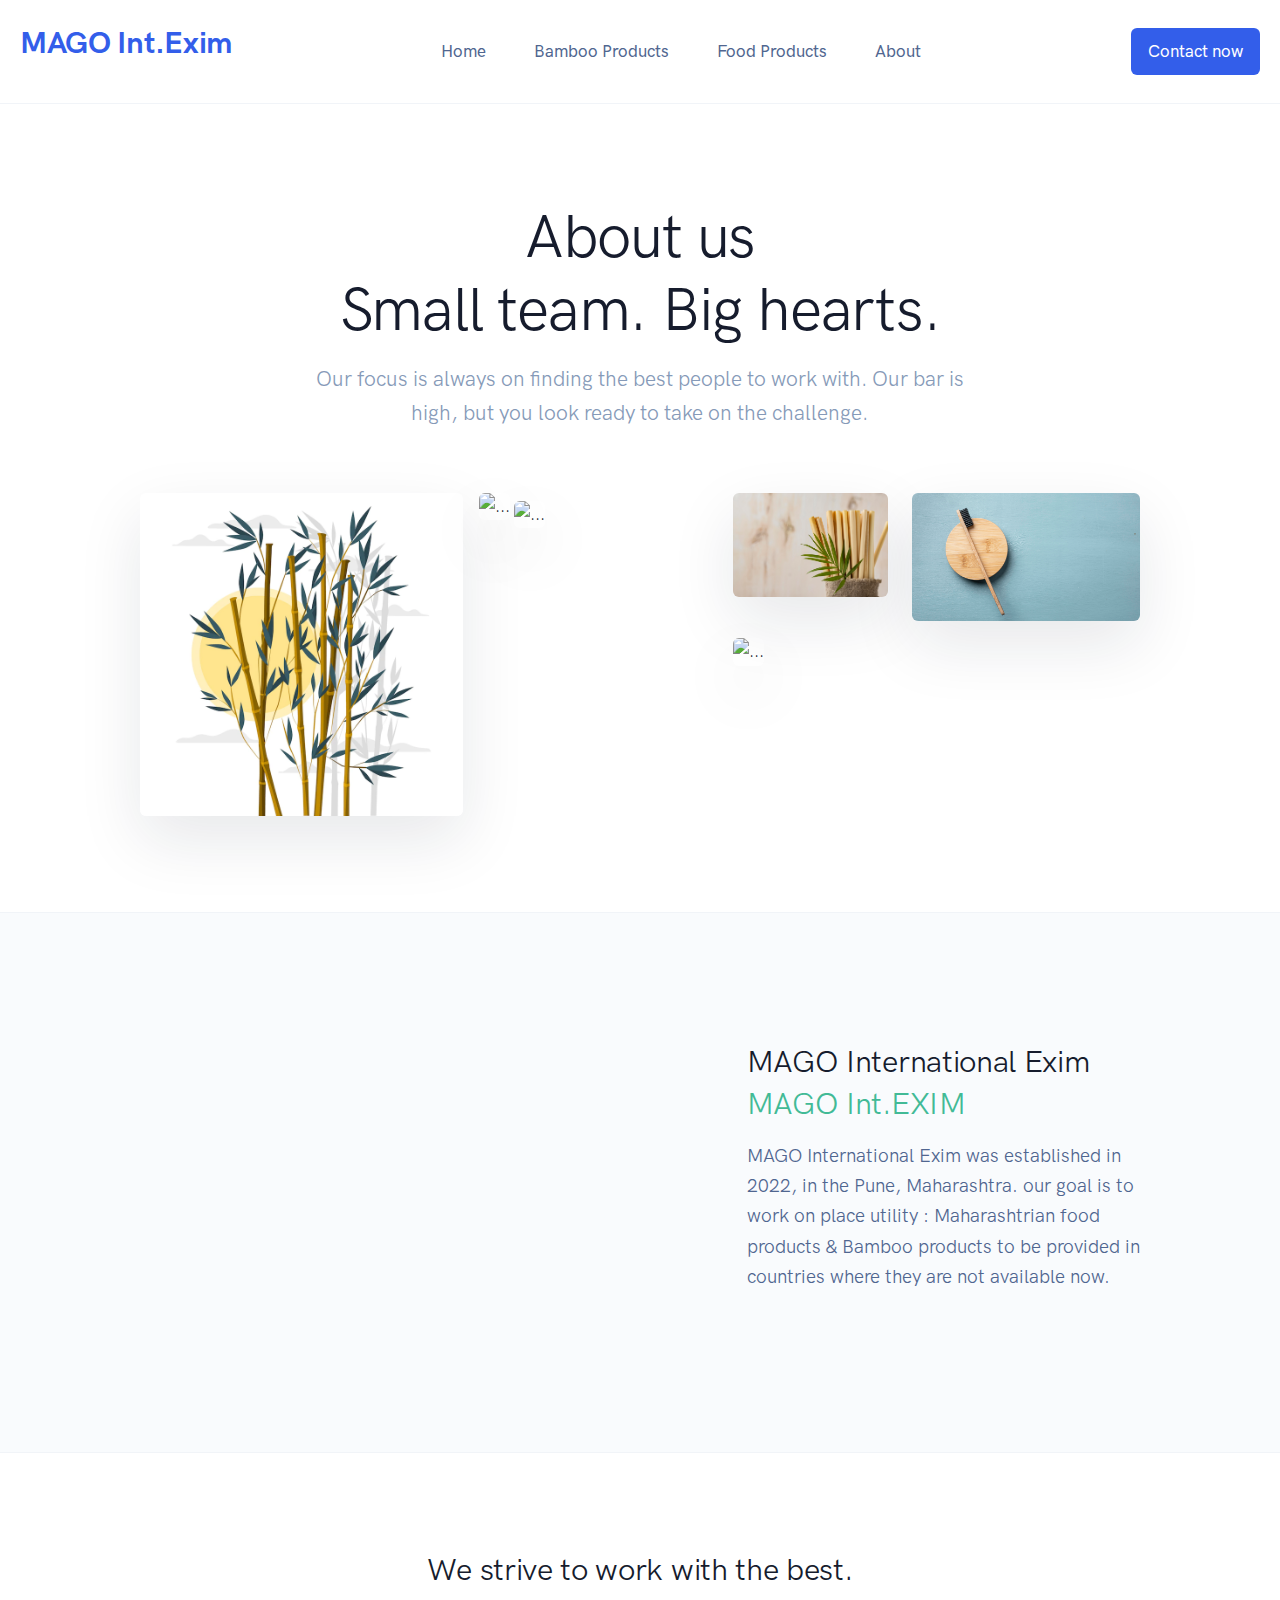
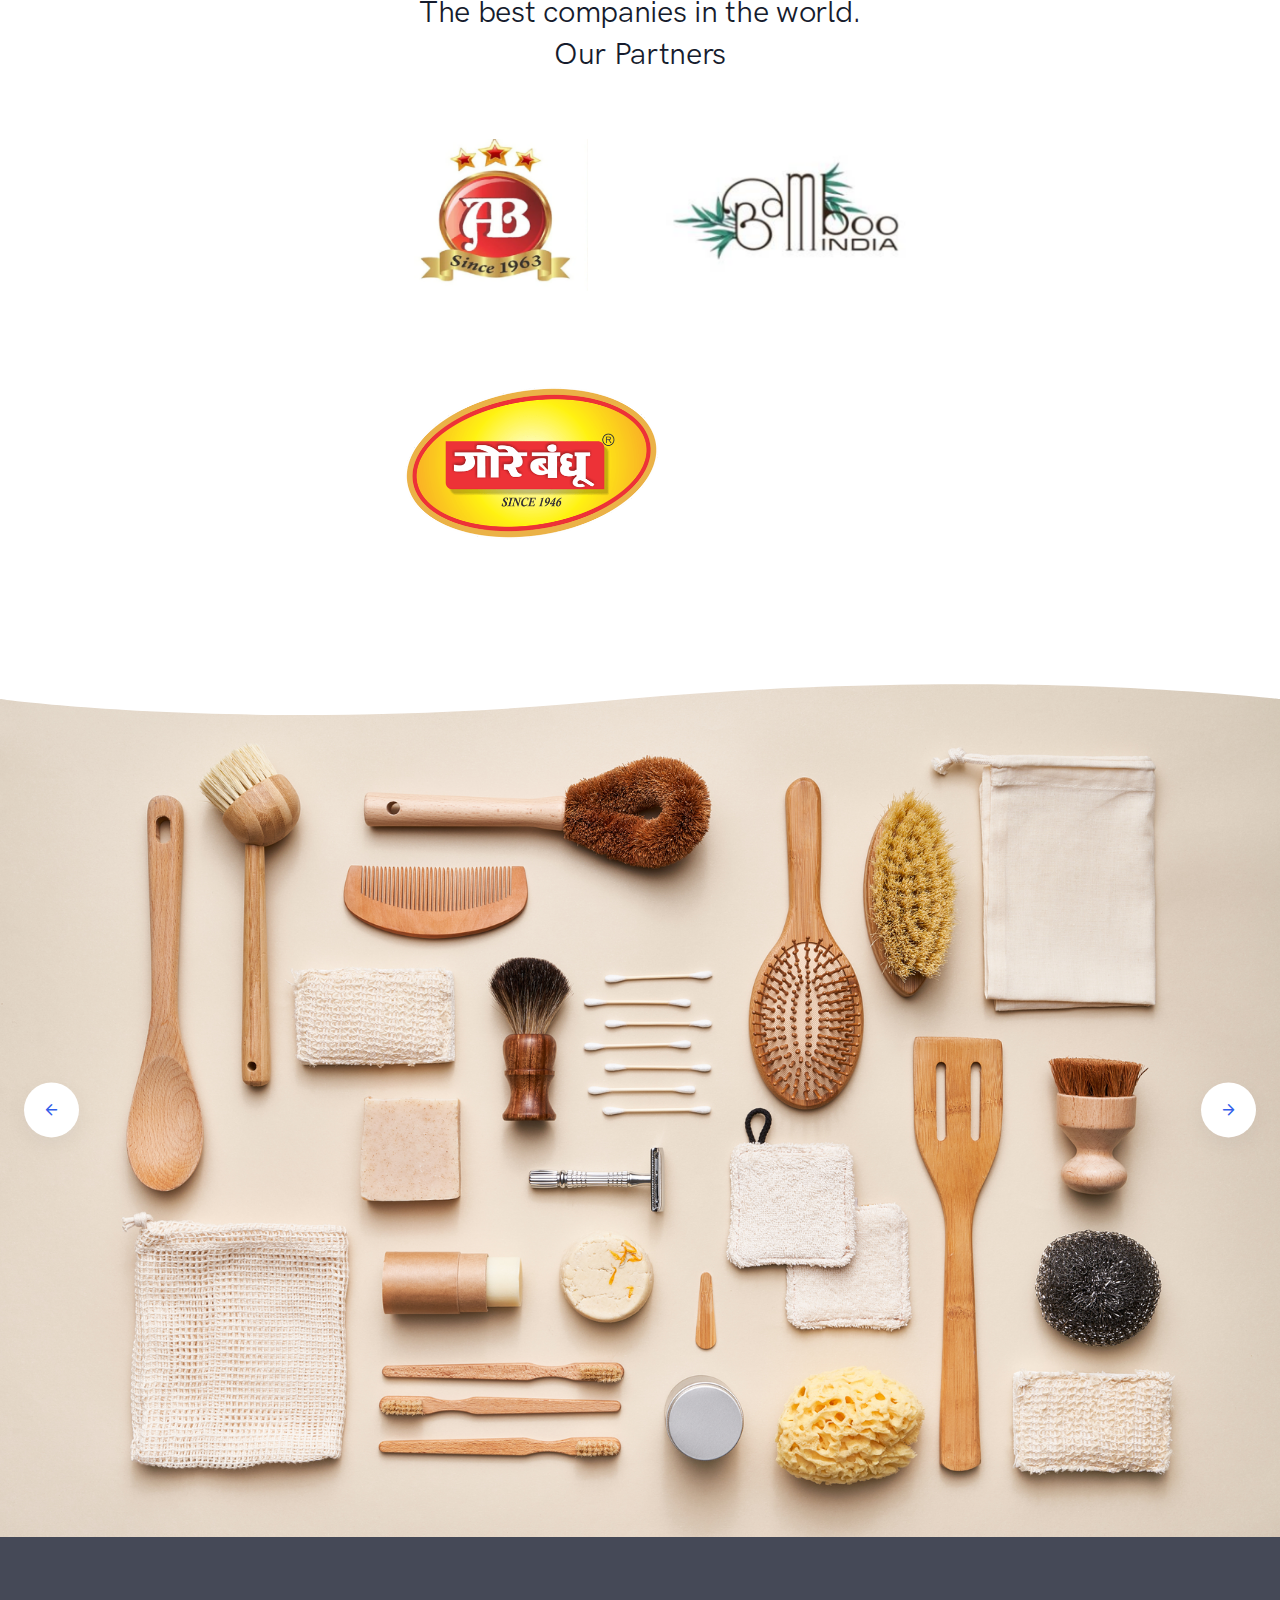
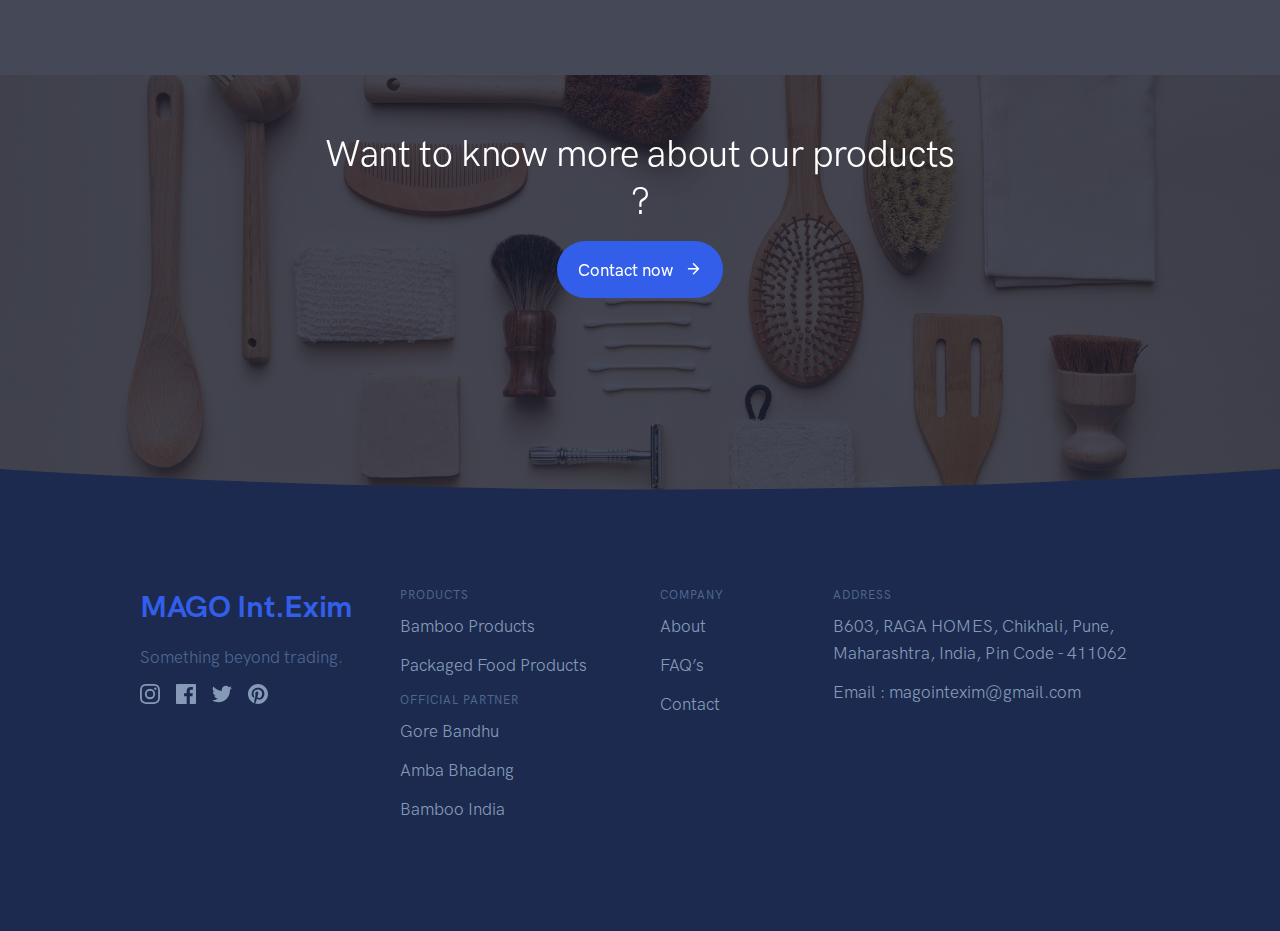
==== commit 37ba74d5: "update" ====
--- a/about.html
+++ b/about.html
@@ -135,6 +135,18 @@
               The best companies in the world. <br />
               Our Partners
             </h2>
+            <div class="row">
+              <div class="col-4 m-5">
+                <img src="assets/img/brands/amba-bhadang.png" style="height: 200px; width: auto;" class="p-5">
+              </div>
+              <div class="col-4 m-5">
+                <img src="assets/img/brands/bamboo-india.png" style="height: 200px; width: auto;" class="p-5">
+              </div>
+              <div class="col-4 m-5">
+                <img src="assets/img/brands/gore-bandhu.png" style="height: 200px; width: auto;" class="p-5">
+              </div>
+            </div>
+            
           </div>
         </div>
         <div class="row">
@@ -179,9 +191,9 @@
             <h1 class="text-white">
               Want to know more about our products ?
             </h1>
-            <p class="fs-lg text-white-80 mb-6 mb-md-8">
+            <!-- <p class="fs-lg text-white-80 mb-6 mb-md-8">
               We’ve already shipped ** number of orders to many countries.
-            </p>
+            </p> -->
             <a href="#!" class="btn btn-pill btn-primary lift">
               Contact now <i class="fe fe-arrow-right ms-2"></i>
             </a>
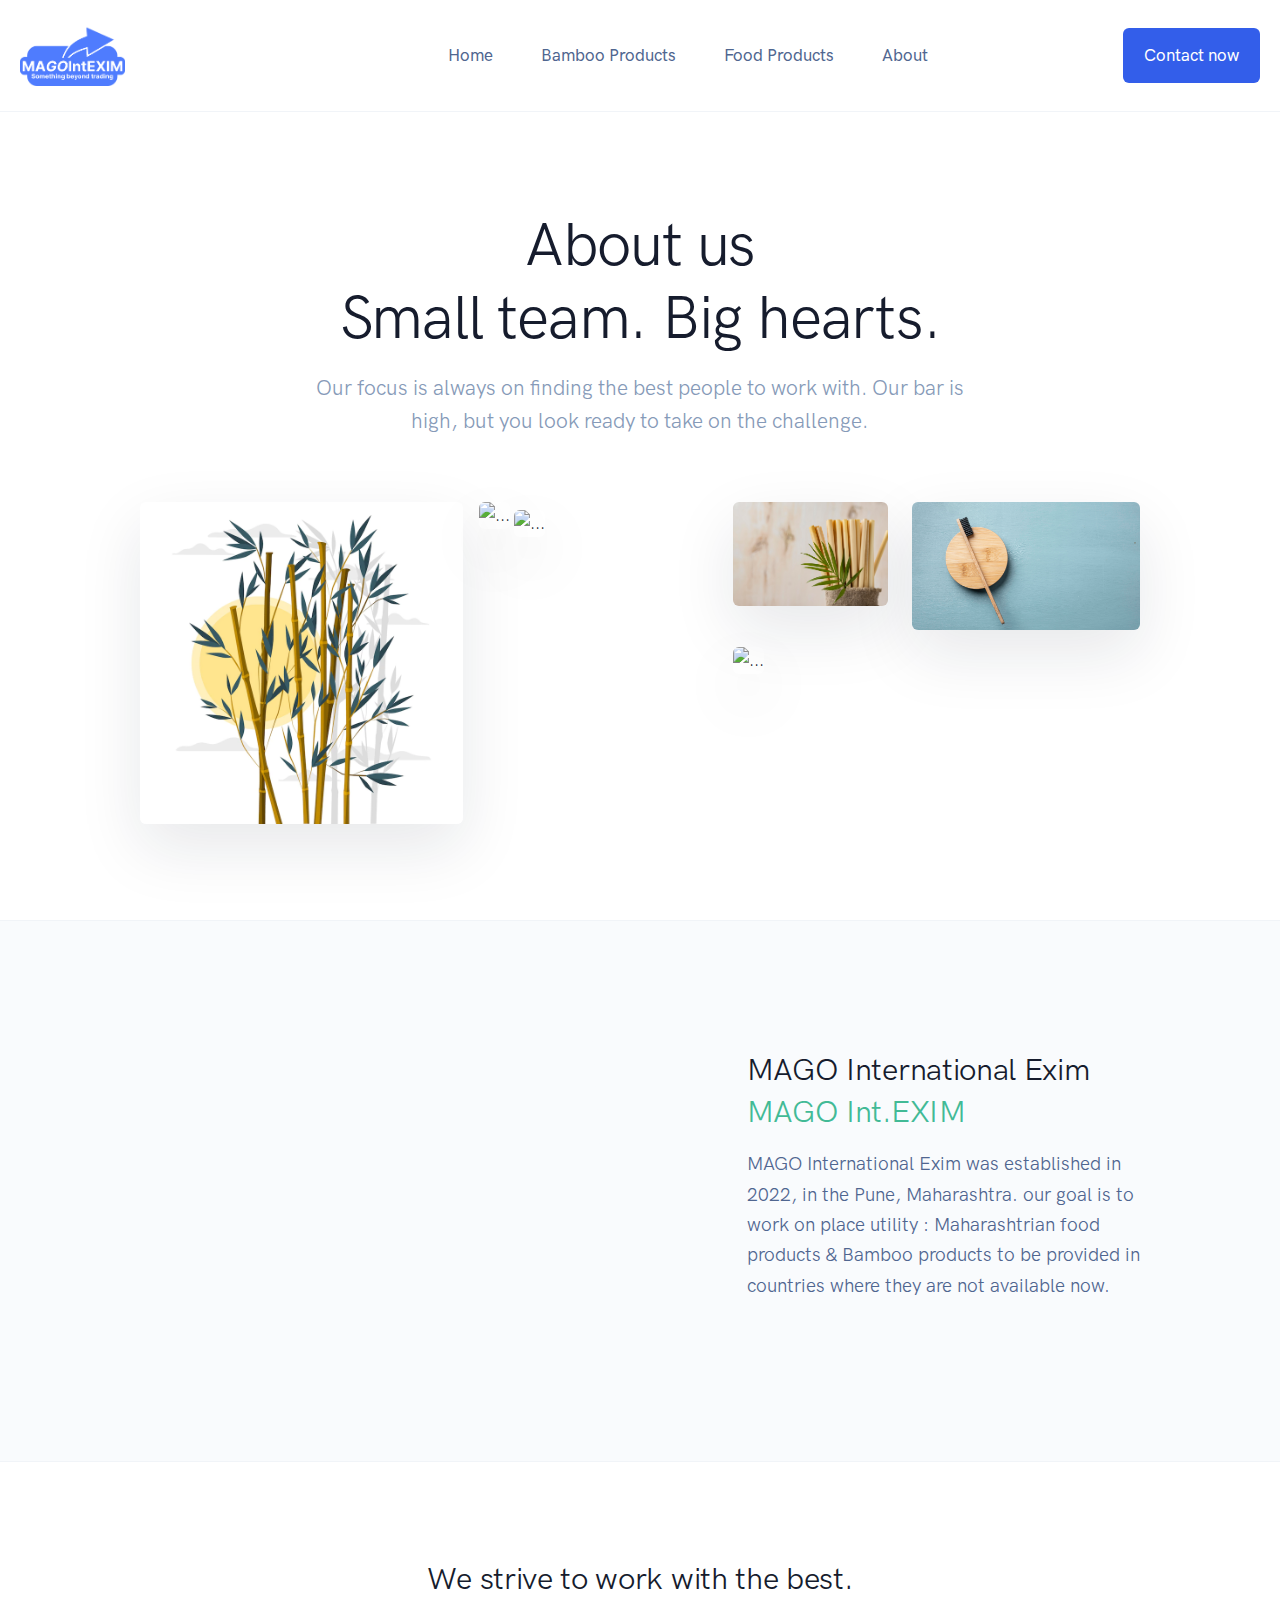
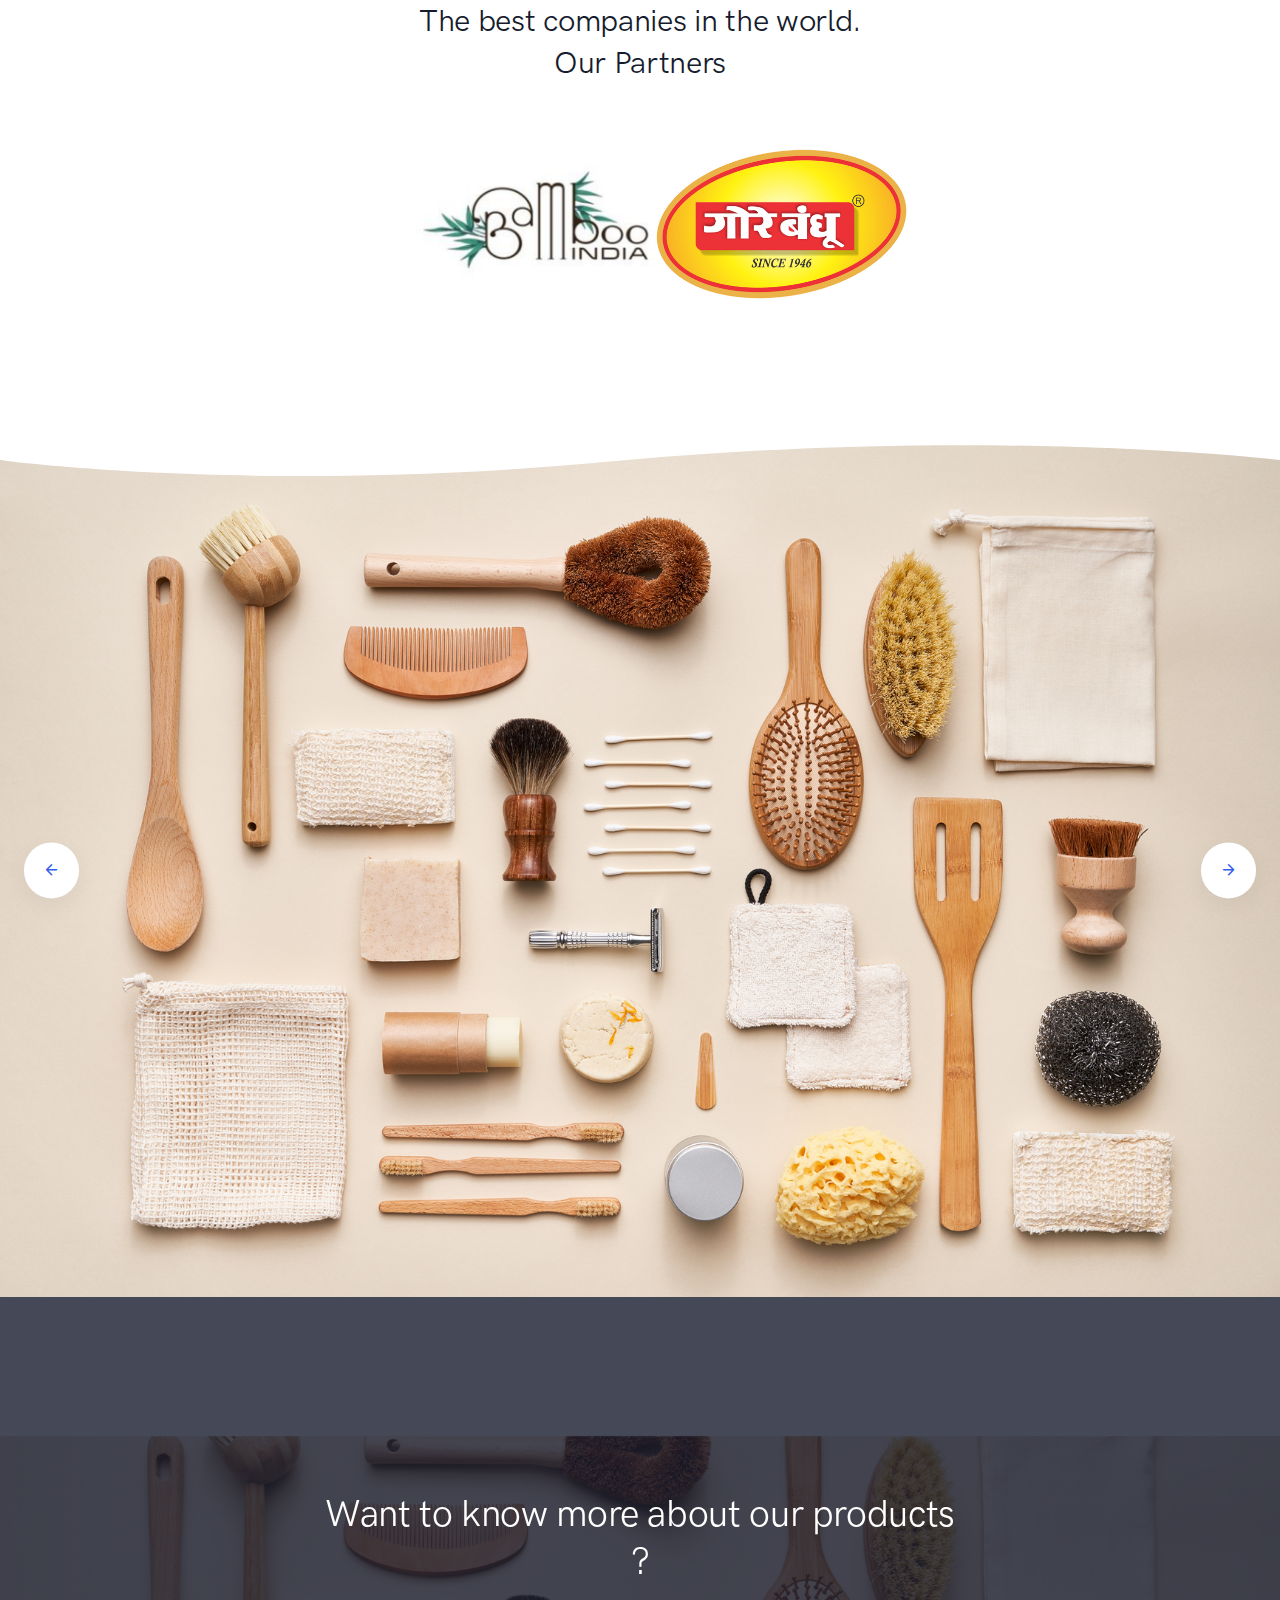
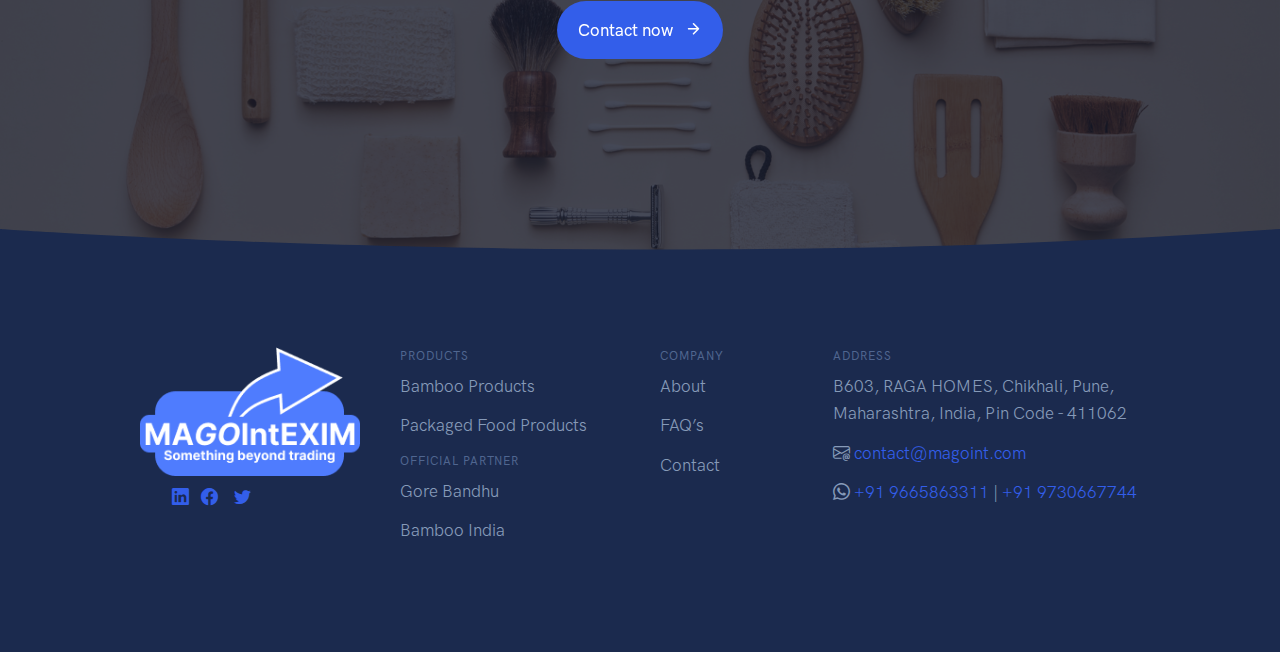
==== commit c89601b6: "changes update" ====
--- a/about.html
+++ b/about.html
@@ -4,18 +4,19 @@
     <meta charset="utf-8" />
     <meta name="viewport" content="width=device-width, initial-scale=1" />
     <link rel="shortcut icon" href="assets/favicon/favicon.ico" type="image/x-icon" />
-    <link rel="stylesheet" href="api.mapbox.com/mapbox-gl-js/v0.53.0/mapbox-gl.css" />
+    <link rel="stylesheet" href="../api.mapbox.com/mapbox-gl-js/v0.53.0/mapbox-gl.css" />
     <link rel="stylesheet" href="assets/css/libs.bundle.css" />
     <link rel="stylesheet" href="assets/css/theme.bundle.css" />
+    <link rel="stylesheet" href="https://cdn.jsdelivr.net/npm/bootstrap-icons@1.10.3/font/bootstrap-icons.css">
     <title>MAGO International Exim</title>
   </head>
   <body>
 
     <nav class="navbar navbar-expand-lg navbar-light bg-white border-bottom">
       <div class="container-fluid">
-        <a class="navbar-brand" href="index-2.html">
-          <!-- <img src="assets/img/brand.svg" class="navbar-brand-img" alt="..."> -->
-          <h2 class="text-primary fw-bolder">MAGO Int.Exim</h2>
+        <a class="navbar-brand m-auto" href="index.html">
+          <img src="assets/img/logo/mago-logo-blue.png" class="navbar-brand" style="height: auto; width: 45%;">
+          <!-- <h2 class="text-primary fw-bolder">MAGO Int.Exim</h2> -->
         </a>
         <button class="navbar-toggler" type="button" data-bs-toggle="collapse" data-bs-target="#navbarCollapse" aria-controls="navbarCollapse" aria-expanded="false" aria-label="Toggle navigation">
           <span class="navbar-toggler-icon"></span>
@@ -26,29 +27,19 @@
           </button>
           <ul class="navbar-nav ms-auto">
             <li class="nav-item dropdown">
-              <a class="nav-link dropdown-toggle" id="navbarLandings" data-bs-toggle="dropdown" href="#" aria-haspopup="true" aria-expanded="false">
-                Home
-              </a>
+              <a class="nav-link" href="/index.html">Home</a>
             </li>
             <li class="nav-item dropdown">
-              <a class="nav-link dropdown-toggle" id="navbarPages" data-bs-toggle="dropdown" href="#" aria-haspopup="true" aria-expanded="false">
-                Bamboo Products
-              </a>
+              <a class="nav-link" href="/bamboo-products.html">Bamboo Products</a>
             </li>
             <li class="nav-item dropdown">
-              <a class="nav-link dropdown-toggle" id="navbarAccount" data-bs-toggle="dropdown" href="#" aria-haspopup="true" aria-expanded="false">
-                Food Products
-              </a>
+              <a class="nav-link" href="/food-products.html">Food Products</a>
             </li>
             <li class="nav-item dropdown">
-              <a class="nav-link dropdown-toggle" id="navbarDocumentation" data-bs-toggle="dropdown" href="#" aria-haspopup="true" aria-expanded="false">
-                About
-              </a>
+              <a class="nav-link" href="/about.html">About</a>
             </li>
           </ul>
-          <a class="navbar-btn btn btn-sm btn-primary lift ms-auto" href="#" target="_blank">
-            Contact now
-          </a>
+          <a class="navbar-btn btn btn-primary lift ms-auto" href="/contact.html">Contact now</a>
         </div>
       </div>
     </nav>
@@ -136,9 +127,9 @@
               Our Partners
             </h2>
             <div class="row">
-              <div class="col-4 m-5">
+              <!-- <div class="col-4 m-5">
                 <img src="assets/img/brands/amba-bhadang.png" style="height: 200px; width: auto;" class="p-5">
-              </div>
+              </div> -->
               <div class="col-4 m-5">
                 <img src="assets/img/brands/bamboo-india.png" style="height: 200px; width: auto;" class="p-5">
               </div>
@@ -213,30 +204,23 @@
       <div class="container">
         <div class="row">
           <div class="col-12 col-md-4 col-lg-3">
-            <!-- <img src="assets/img/brand.svg" alt="..." class="footer-brand img-fluid mb-2"> -->
-            <h2 class="text-primary fw-bolder">MAGO Int.Exim</h2>
-            <p class="text-gray-700 mb-2">
-              Something beyond trading.
-            </p>
+            <img src="assets/img/logo/mago-logo-blue.png" class="img-fluid mb-2">
+            <!-- <h2 class="text-primary fw-bolder">MAGO Int.Exim</h2>
+            <p class="text-gray-700 mb-2">Something beyond trading.</p> -->
             <ul class="list-unstyled list-inline list-social mb-6 mb-md-0">
+              <li class="list-inline-item list-social-item ms-6">
+                <a href="#!" class="text-decoration-none">
+                  <i class="bi bi-linkedin"></i>
+                </a>
+              </li>
               <li class="list-inline-item list-social-item me-3">
                 <a href="#!" class="text-decoration-none">
-                  <img src="assets/img/icons/social/instagram.svg" class="list-social-icon" alt="...">
+                  <i class="bi bi-facebook" class="list-social-icon"></i>
                 </a>
               </li>
               <li class="list-inline-item list-social-item me-3">
                 <a href="#!" class="text-decoration-none">
-                  <img src="assets/img/icons/social/facebook.svg" class="list-social-icon" alt="...">
-                </a>
-              </li>
-              <li class="list-inline-item list-social-item me-3">
-                <a href="#!" class="text-decoration-none">
-                  <img src="assets/img/icons/social/twitter.svg" class="list-social-icon" alt="...">
-                </a>
-              </li>
-              <li class="list-inline-item list-social-item">
-                <a href="#!" class="text-decoration-none">
-                  <img src="assets/img/icons/social/pinterest.svg" class="list-social-icon" alt="...">
+                  <i class="bi bi-twitter"></i>
                 </a>
               </li>
             </ul>
@@ -267,11 +251,6 @@
                 </li>
                 <li class="mb-3">
                   <a href="/about.html" class="text-reset">
-                    Amba Bhadang
-                  </a>
-                </li>
-                <li class="mb-3">
-                  <a href="/about.html" class="text-reset">
                     Bamboo India
                   </a>
                 </li>
@@ -305,14 +284,21 @@
             </h6>
             <ul class="list-unstyled text-muted mb-0">
               <li class="mb-3">
-                <a href="#!" class="text-reset">
+                <span class="text-reset">
                   B603, RAGA HOMES, Chikhali, Pune, Maharashtra, India, Pin Code - 411062
-                </a>
-              </li>
-              <li class="mb-3">
-                <a href="#!" class="text-reset">
-                  Email : magointexim@gmail.com
-                </a>
+                </span>
+              </li>
+              <li class="mb-3">
+                <span class="text-reset">
+                  <i class="bi bi-envelope-at"></i>
+                  <a href="mailto:contact@magoint.com">contact@magoint.com</a>
+                </span>
+              </li>
+              <li class="mb-3">
+                <span class="text-reset">
+                  <i class="bi bi-whatsapp"></i>
+                  <a href="tel:+919665863311">+91 9665863311</a> | <a href="tel:+919665863311">+91 9730667744</a>
+                </span>
               </li>
             </ul>
           </div>
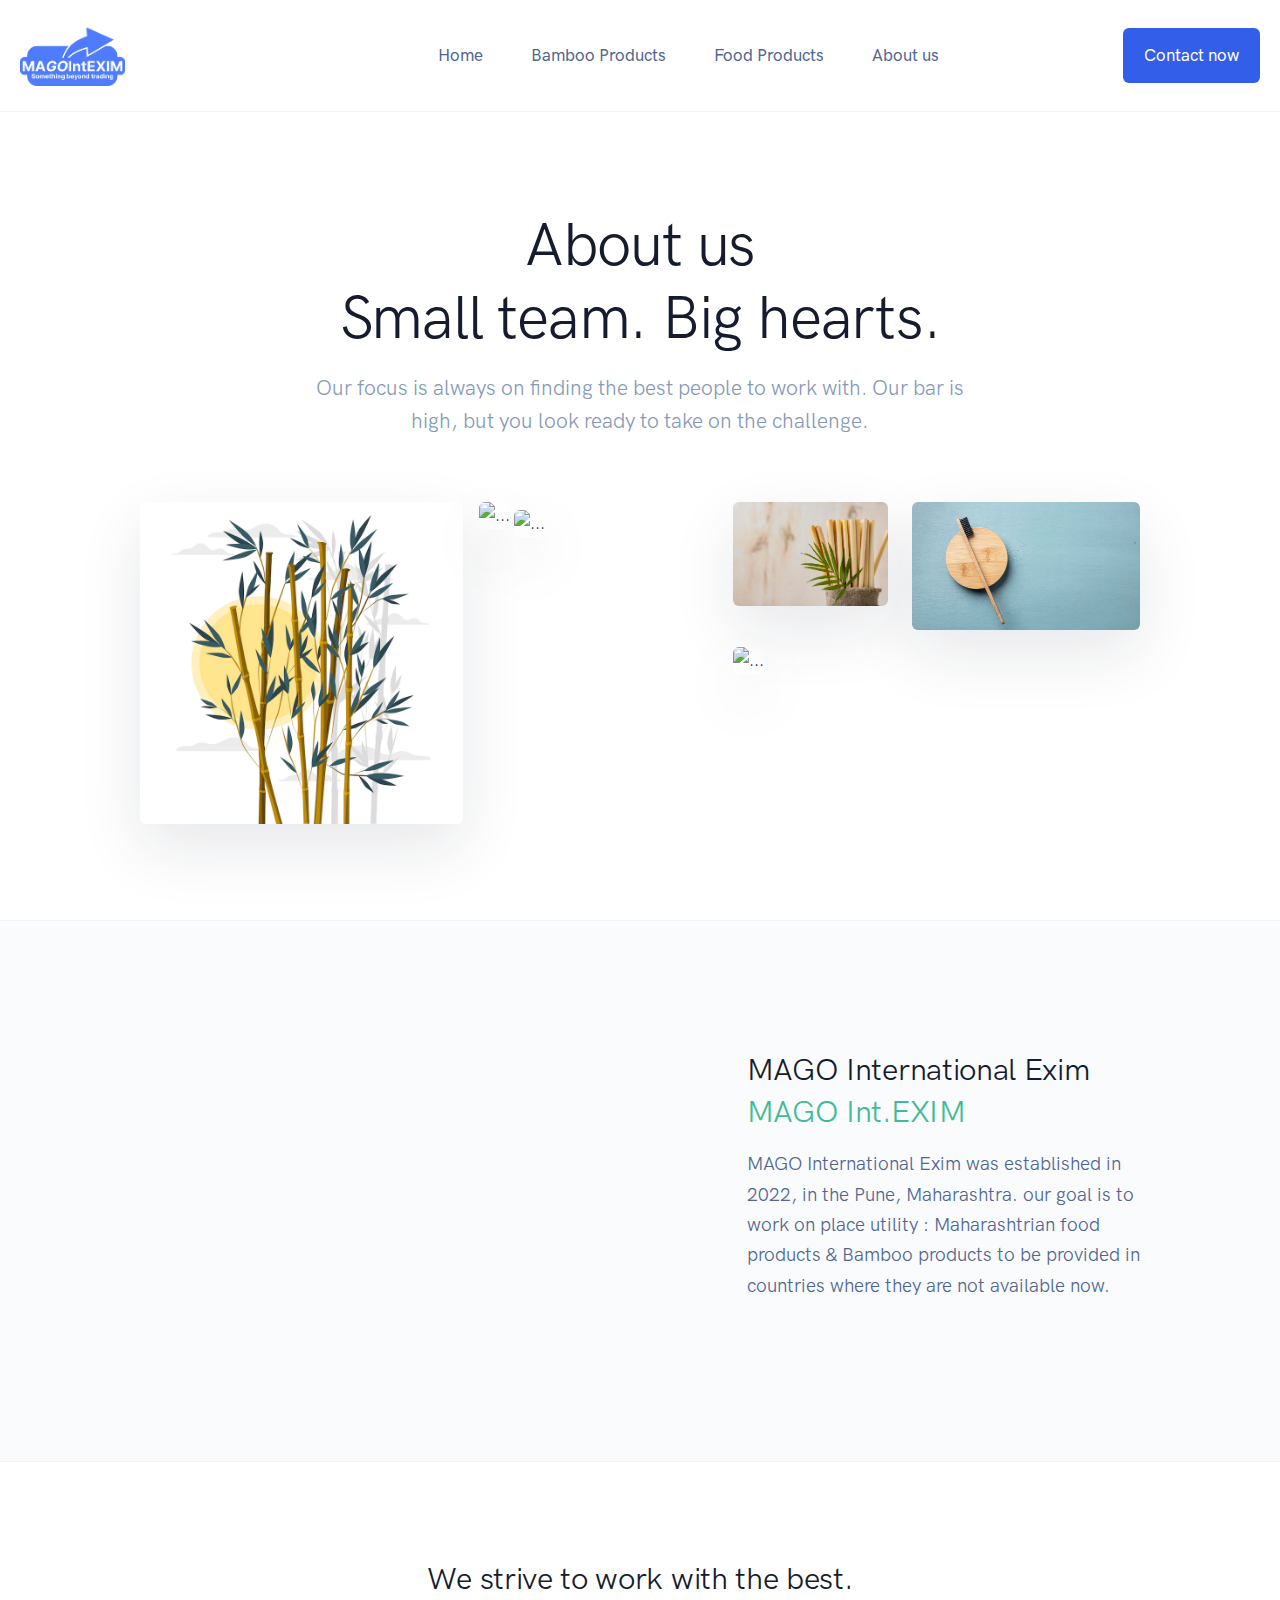
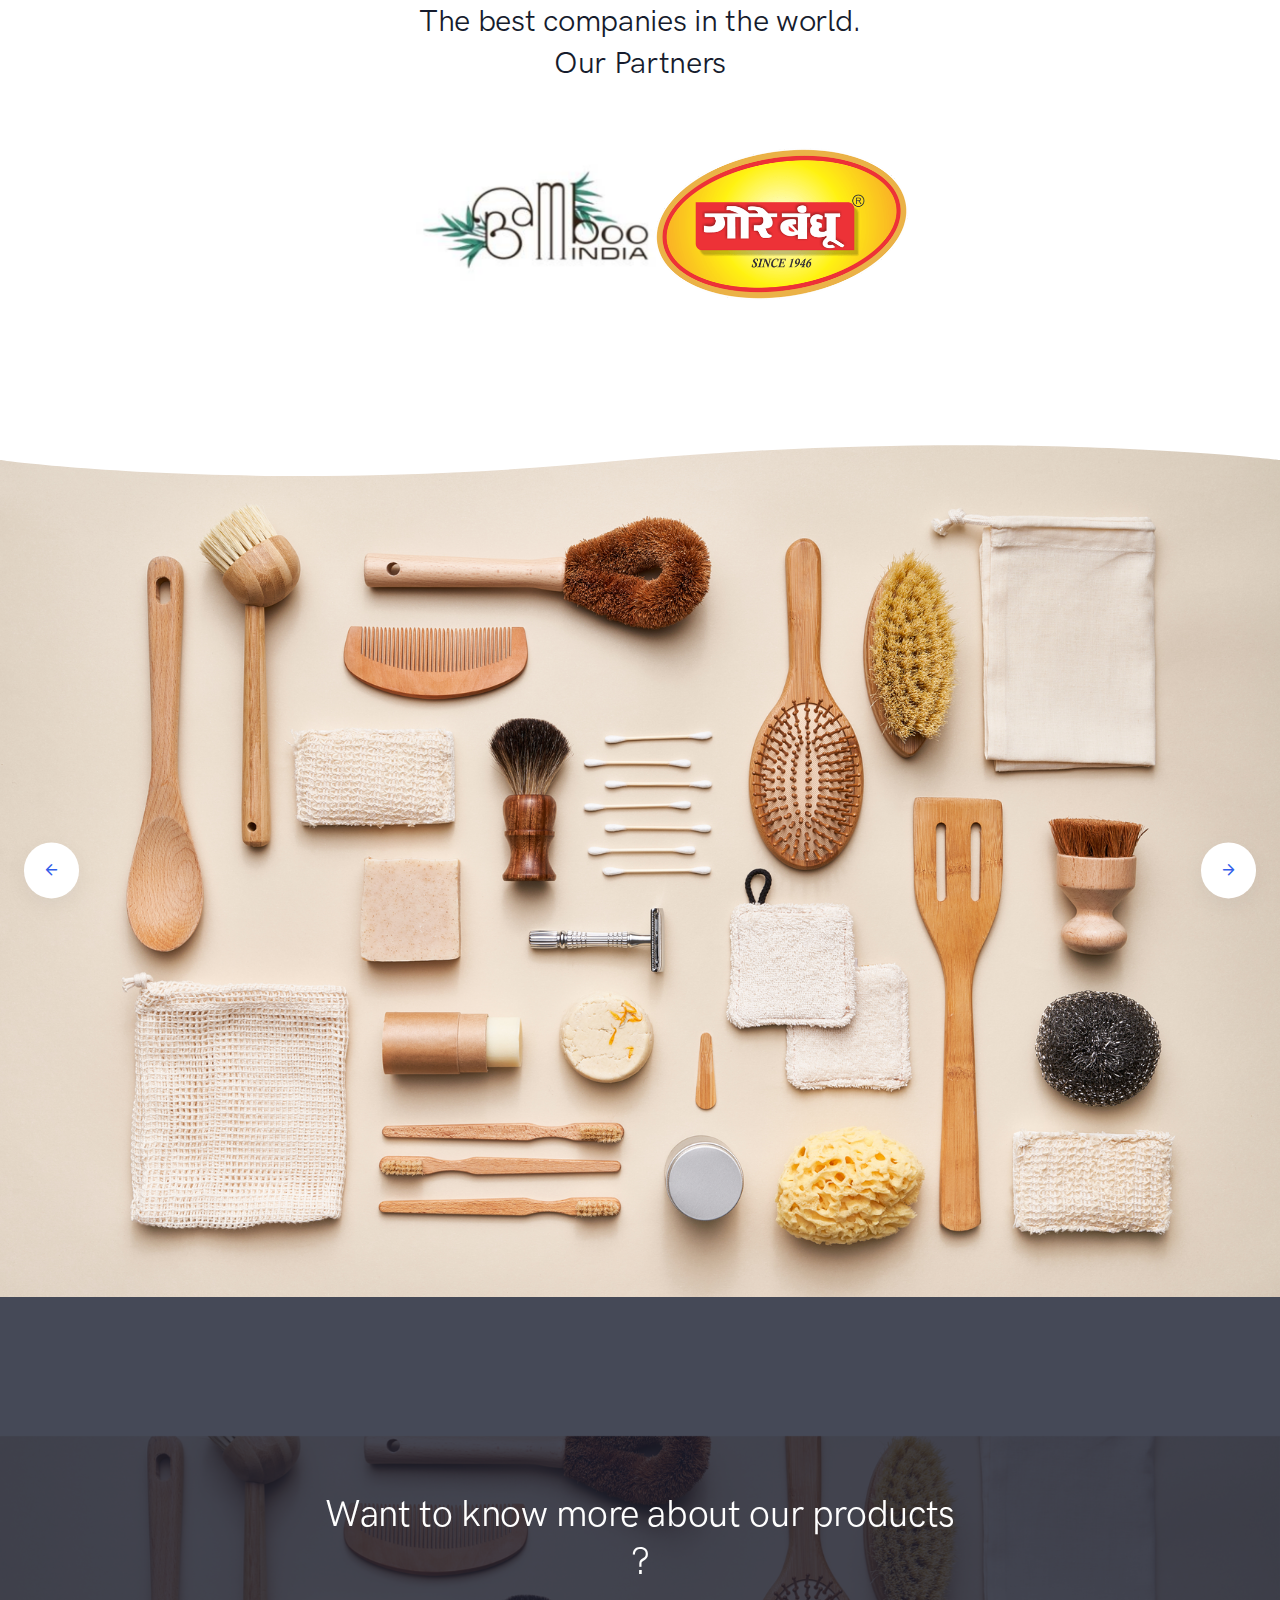
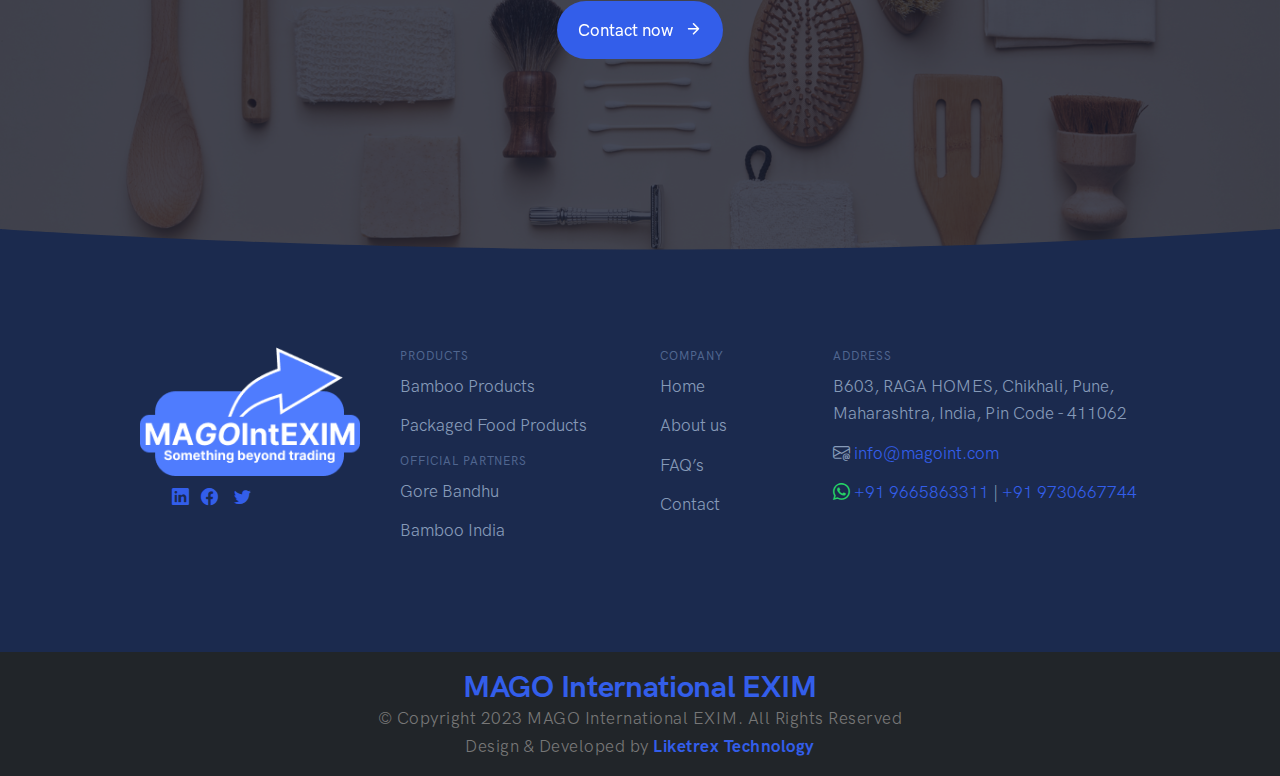
==== commit edb22666: "changes" ====
--- a/about.html
+++ b/about.html
@@ -36,7 +36,7 @@
               <a class="nav-link" href="/food-products.html">Food Products</a>
             </li>
             <li class="nav-item dropdown">
-              <a class="nav-link" href="/about.html">About</a>
+              <a class="nav-link" href="/about.html">About us</a>
             </li>
           </ul>
           <a class="navbar-btn btn btn-primary lift ms-auto" href="/contact.html">Contact now</a>
@@ -185,7 +185,7 @@
             <!-- <p class="fs-lg text-white-80 mb-6 mb-md-8">
               We’ve already shipped ** number of orders to many countries.
             </p> -->
-            <a href="#!" class="btn btn-pill btn-primary lift">
+            <a href="/contact.html" class="btn btn-pill btn-primary lift">
               Contact now <i class="fe fe-arrow-right ms-2"></i>
             </a>
           </div>
@@ -241,7 +241,7 @@
                 </a>
               </li>
               <h6 class="fw-bold text-uppercase text-gray-700">
-                Official Partner
+                Official Partners
               </h6>
               
                 <li class="mb-3">
@@ -262,8 +262,13 @@
             </h6>
             <ul class="list-unstyled text-muted mb-0">
               <li class="mb-3">
+                <a href="/index.html" class="text-reset">
+                  Home
+                </a>
+              </li>
+              <li class="mb-3">
                 <a href="/about.html" class="text-reset">
-                  About
+                  About us
                 </a>
               </li>
               <li class="mb-3">
@@ -291,12 +296,12 @@
               <li class="mb-3">
                 <span class="text-reset">
                   <i class="bi bi-envelope-at"></i>
-                  <a href="mailto:contact@magoint.com">contact@magoint.com</a>
+                  <a href="mailto:contact@magoint.com">info@magoint.com</a>
                 </span>
               </li>
               <li class="mb-3">
                 <span class="text-reset">
-                  <i class="bi bi-whatsapp"></i>
+                  <i class="bi bi-whatsapp" style="color: #25d366;"></i>
                   <a href="tel:+919665863311">+91 9665863311</a> | <a href="tel:+919665863311">+91 9730667744</a>
                 </span>
               </li>
@@ -305,8 +310,22 @@
         </div>
       </div>
     </footer>
+
+    <footer class="copyright py-4">
+      <div class="container text-center">
+        <h2 class="logo"><a href="index.html">MAGO International EXIM</a></h2>
+        <div class="middle copyright">
+          <p>© Copyright 2023 MAGO International EXIM. All Rights Reserved</p>
+          <p>Design & Developed by<a href="https://liketrex.com/" target="_blank"> Liketrex Technology </a></p>
+        </div>
+      </div>
+      <style scoped>
+        .copyright h2{margin: 0;line-height: normal;}.copyright a{font-weight: bold;text-decoration: none;}.copyright p{margin: 0;text-decoration: none;}.copyright{background-color: #212529;margin: 0;color: #777;letter-spacing: .5px;}
+      </style>
+    </footer> 
+
     <script src='../api.mapbox.com/mapbox-gl-js/v0.53.0/mapbox-gl.js'></script>
     <script src="assets/js/vendor.bundle.js"></script>
     <script src="assets/js/theme.bundle.js"></script>
   </body>
-</html>
+</html>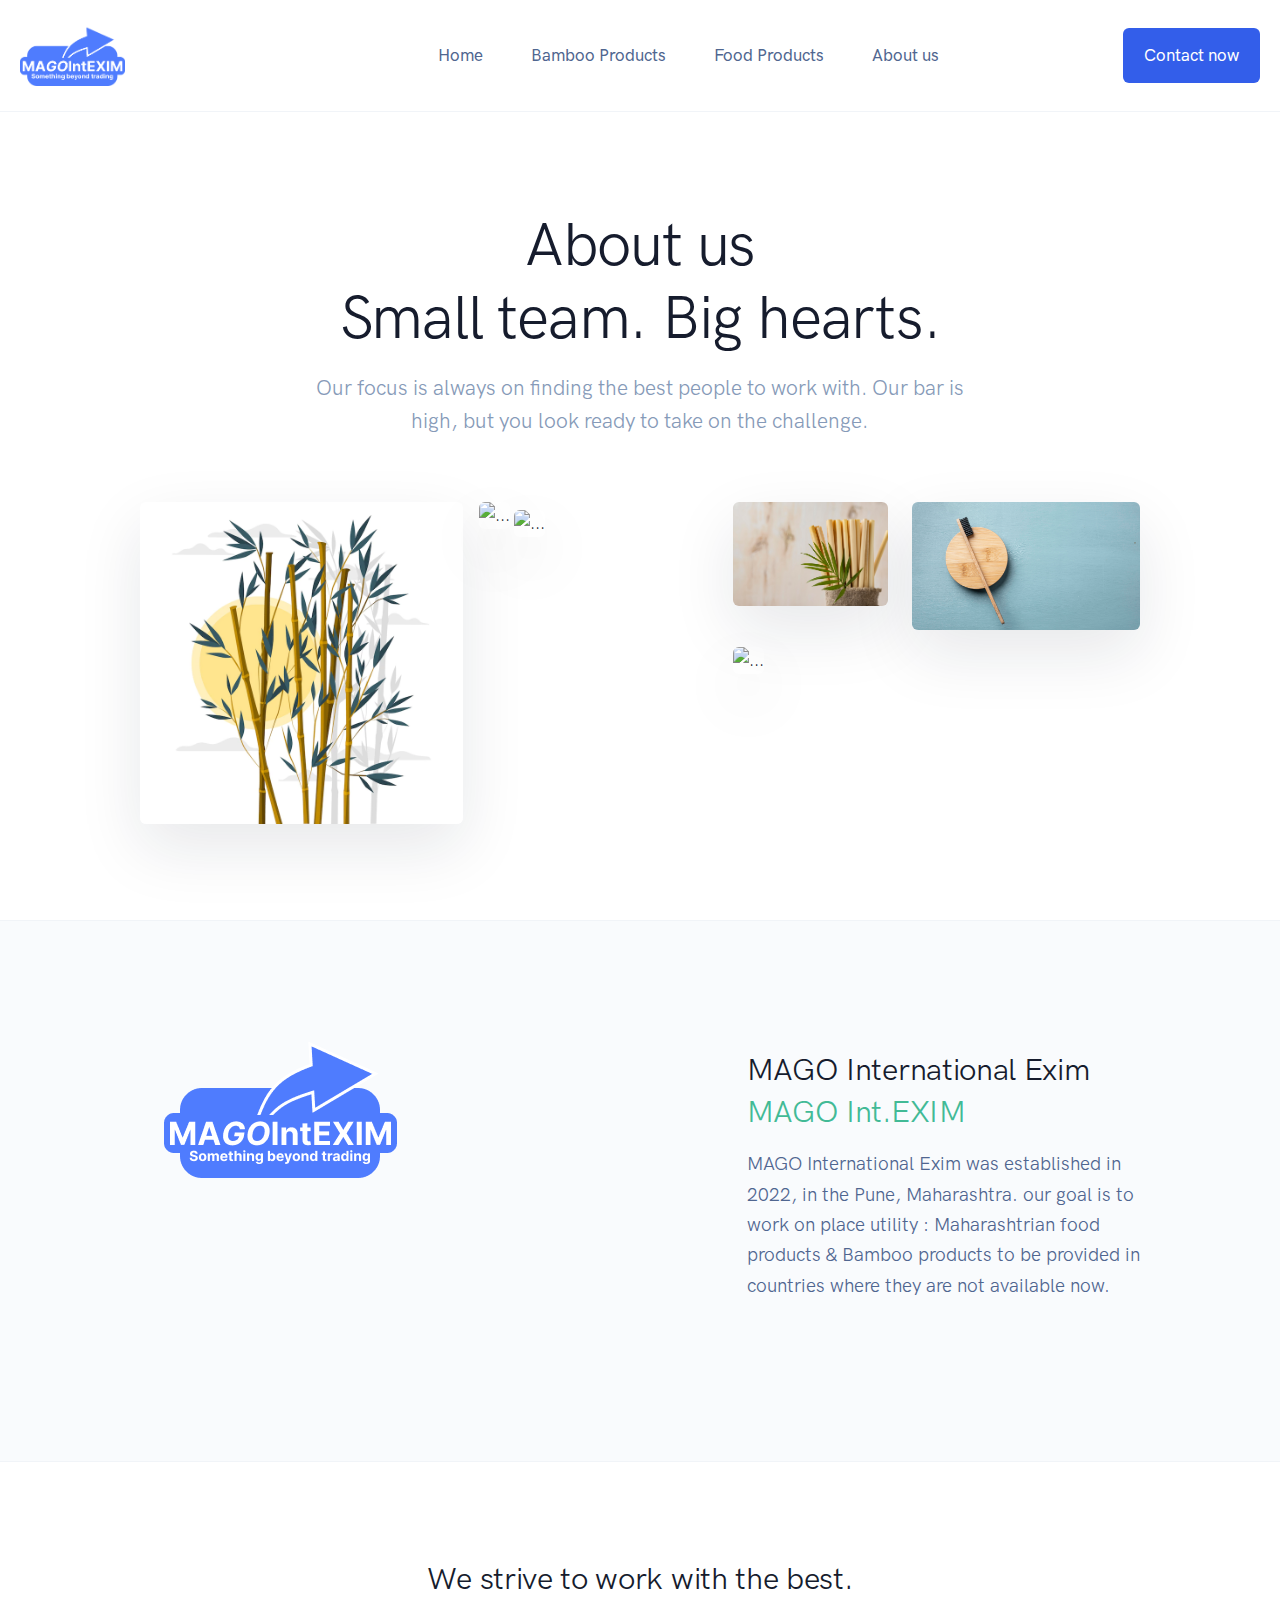
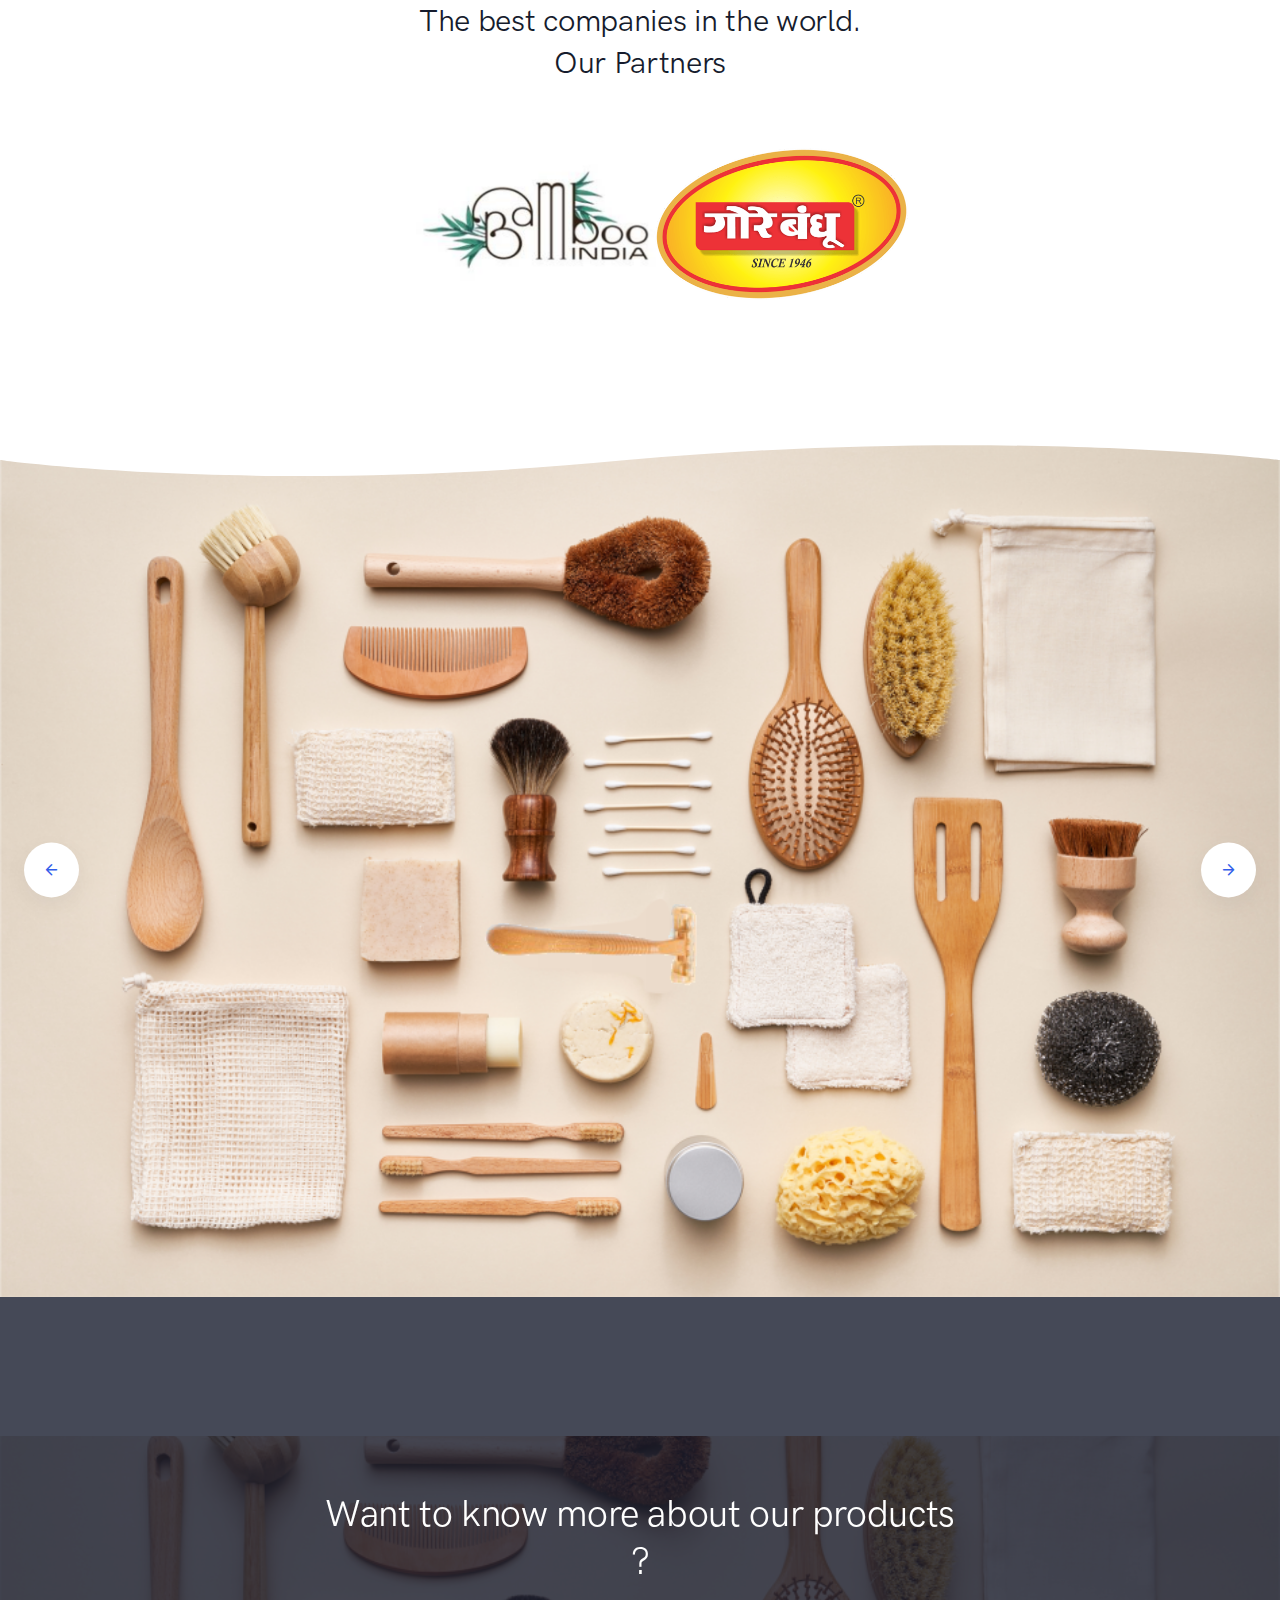
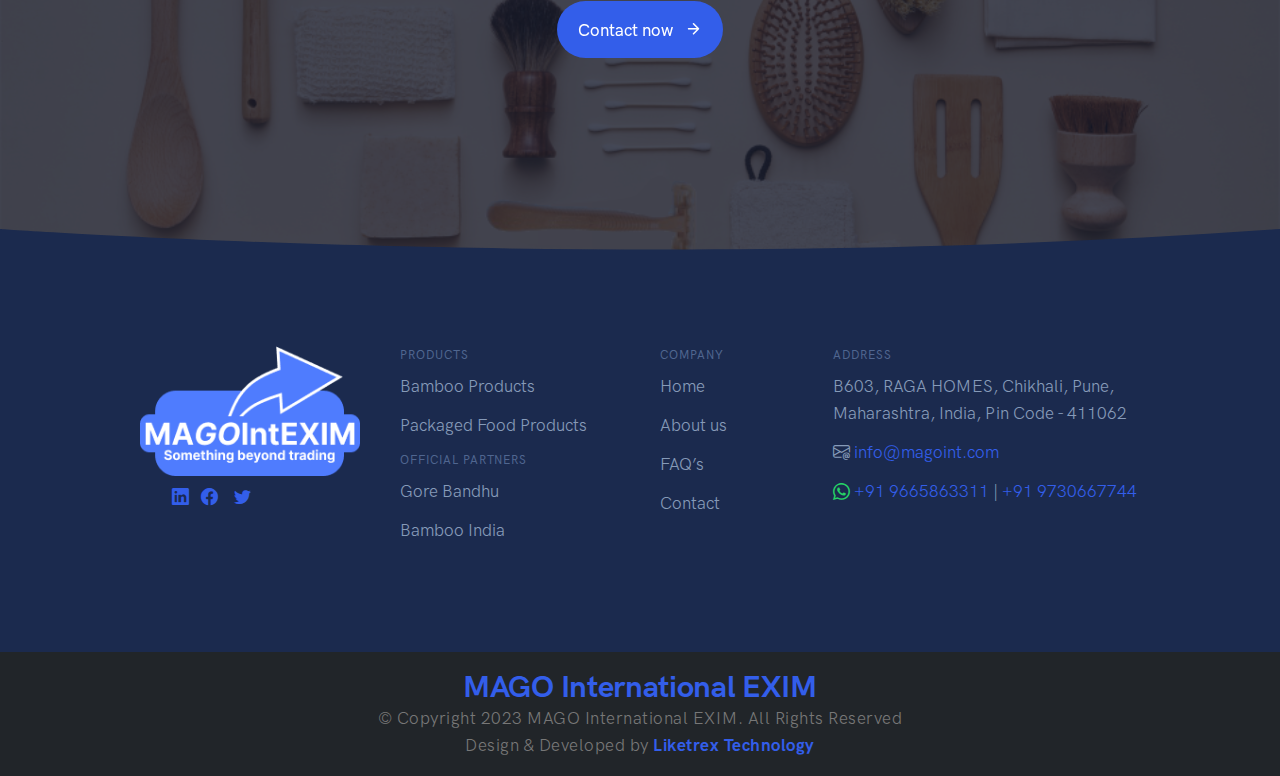
==== commit f24e885e: "final" ====
--- a/about.html
+++ b/about.html
@@ -90,15 +90,17 @@
     <section class="pt-8 pt-md-0 border-bottom bg-light">
       <div class="container">
         <div class="row">
-          <div class="col-12 col-md-6">
-            <div class="ratio ratio-1x1 d-md-none">
+          <div class="col-12 col-md-6"style="position: relative; object-fit: contain; object-position: center;">
+            <!-- <div class="ratio ratio-1x1 d-md-none">
               <div data-map='{"center": [-118.244615, 34.052979], "zoom": 12}'></div>
             </div>
             <div class="position-relative h-100 vw-50 float-end d-none d-md-block">
               <div class="h-100 w-100" data-map='{"center": [-118.244615, 34.052979], "zoom": 12}'></div>
               <div class="shape shape-end shape-fluid-y text-light">
                 <svg viewBox="0 0 100 1544" fill="none" xmlns="http://www.w3.org/2000/svg"><path d="M0 386V0h100v1544H50v-386L0 386z" fill="currentColor"/></svg>              </div>
-            </div>
+            </div> -->
+            <img class="p-5" src="assets/img/logo/mago-logo-blue.png "style="position: relative; object-fit: contain; object-position: center; margin-top: 20%;">
+            
           </div>
           <div class="col-12 col-md-6 col-lg-5 offset-lg-1 py-8 py-md-11 py-lg-12">
 
@@ -161,7 +163,7 @@
     <section>
       <div class="flickity-button-white flickity-button-inset" data-flickity='{"imagesLoaded": true, "wrapAround": true, "pageDots": false}'>
         <div class="w-100">
-          <img src="assets/img/all-bamboo-products.jpg" class="img-fluid w-100" alt="...">
+          <img src="assets/img/product/all-bamboo-products.png" class="img-fluid w-100" alt="...">
           <div class="shape shape-top shape-fluid-x text-white">
             <svg viewBox="0 0 2880 72" fill="none" xmlns="http://www.w3.org/2000/svg"><path d="M2880 0H0v54.112h720s289.42 40.248 705 0c416.5-37.733 735 0 735 0h720V0z" fill="currentColor"/></svg>          
           </div>
@@ -175,7 +177,7 @@
       </div>
     </section>
 
-    <section data-jarallax data-speed=".8" class="py-12 py-md-14 overlay overlay-black overlay-80 jarallax" style="background-image: url(assets/img/all-bamboo-products.jpg);">
+    <section data-jarallax data-speed=".8" class="py-12 py-md-14 overlay overlay-black overlay-80 jarallax" style="background-image: url(assets/img/product/all-bamboo-products.png);">
       <div class="container">
         <div class="row justify-content-center">
           <div class="col-12 col-md-1- col-lg-8 text-center">
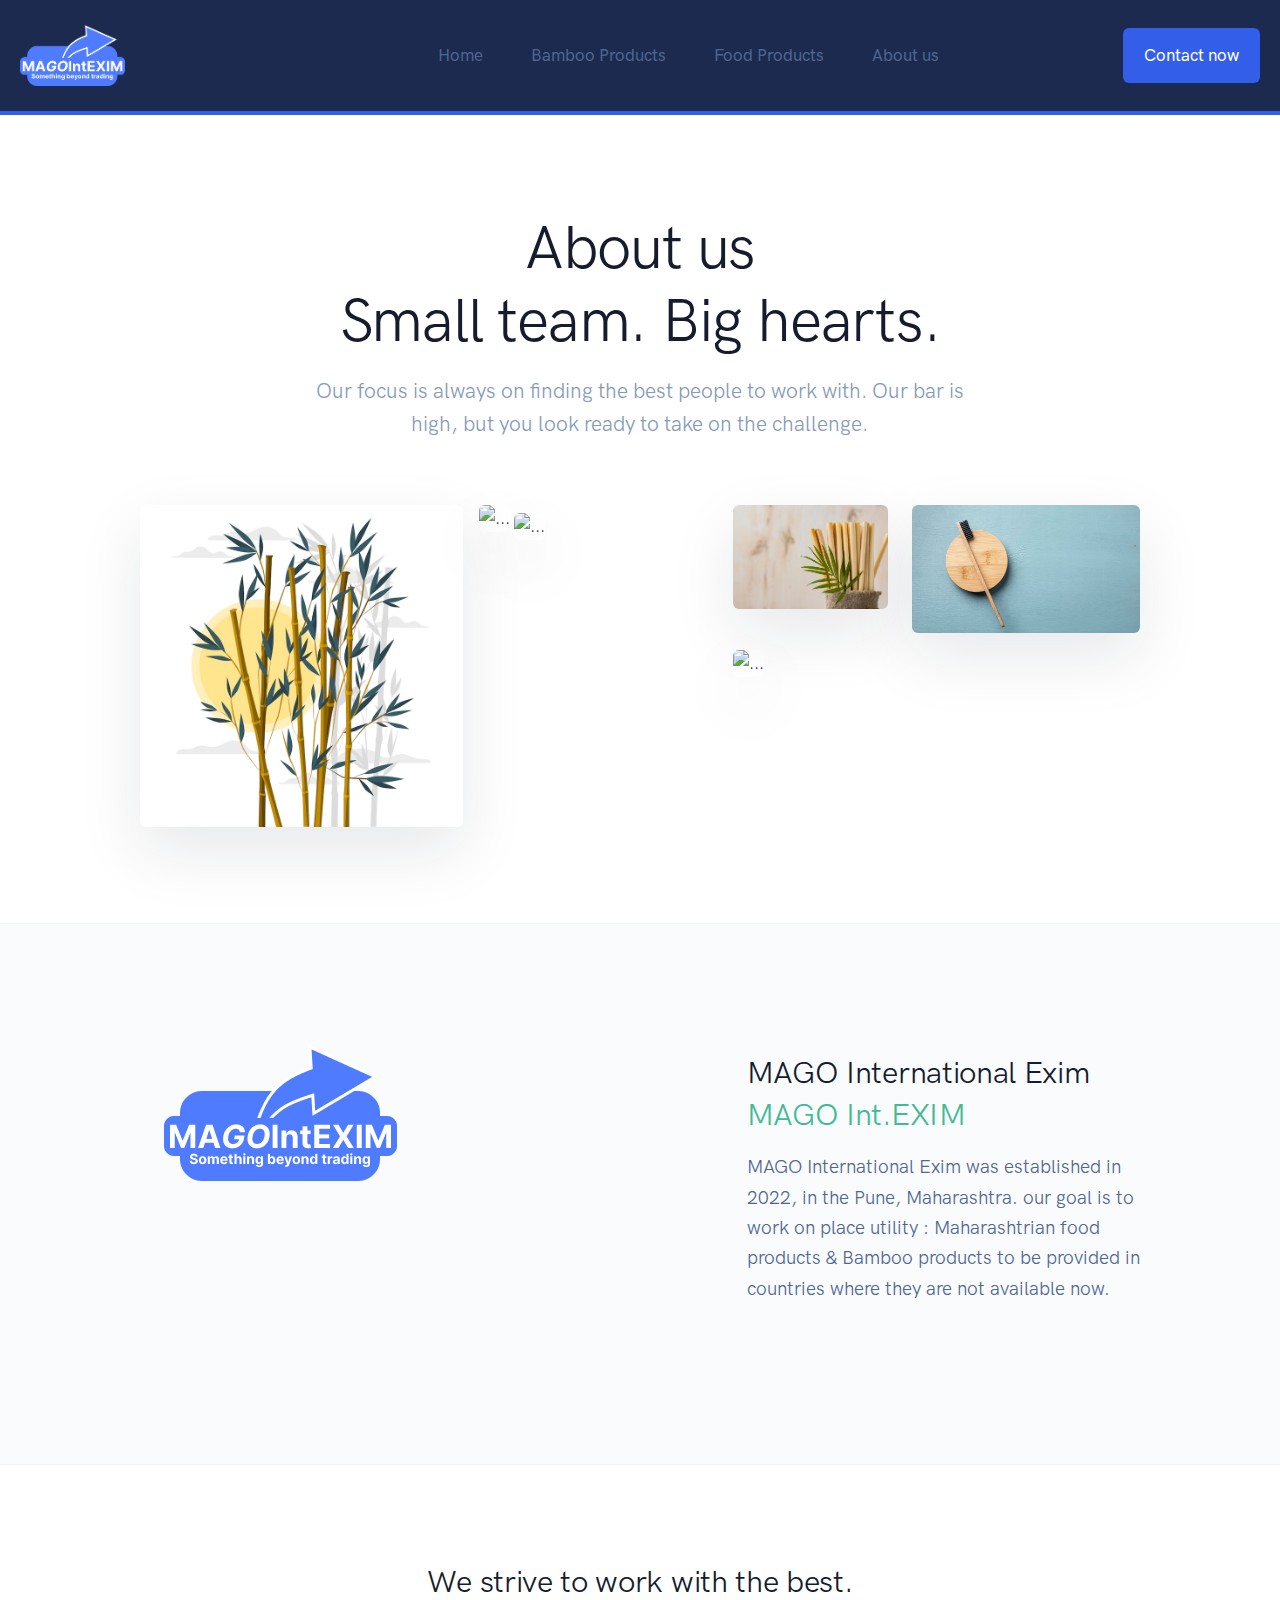
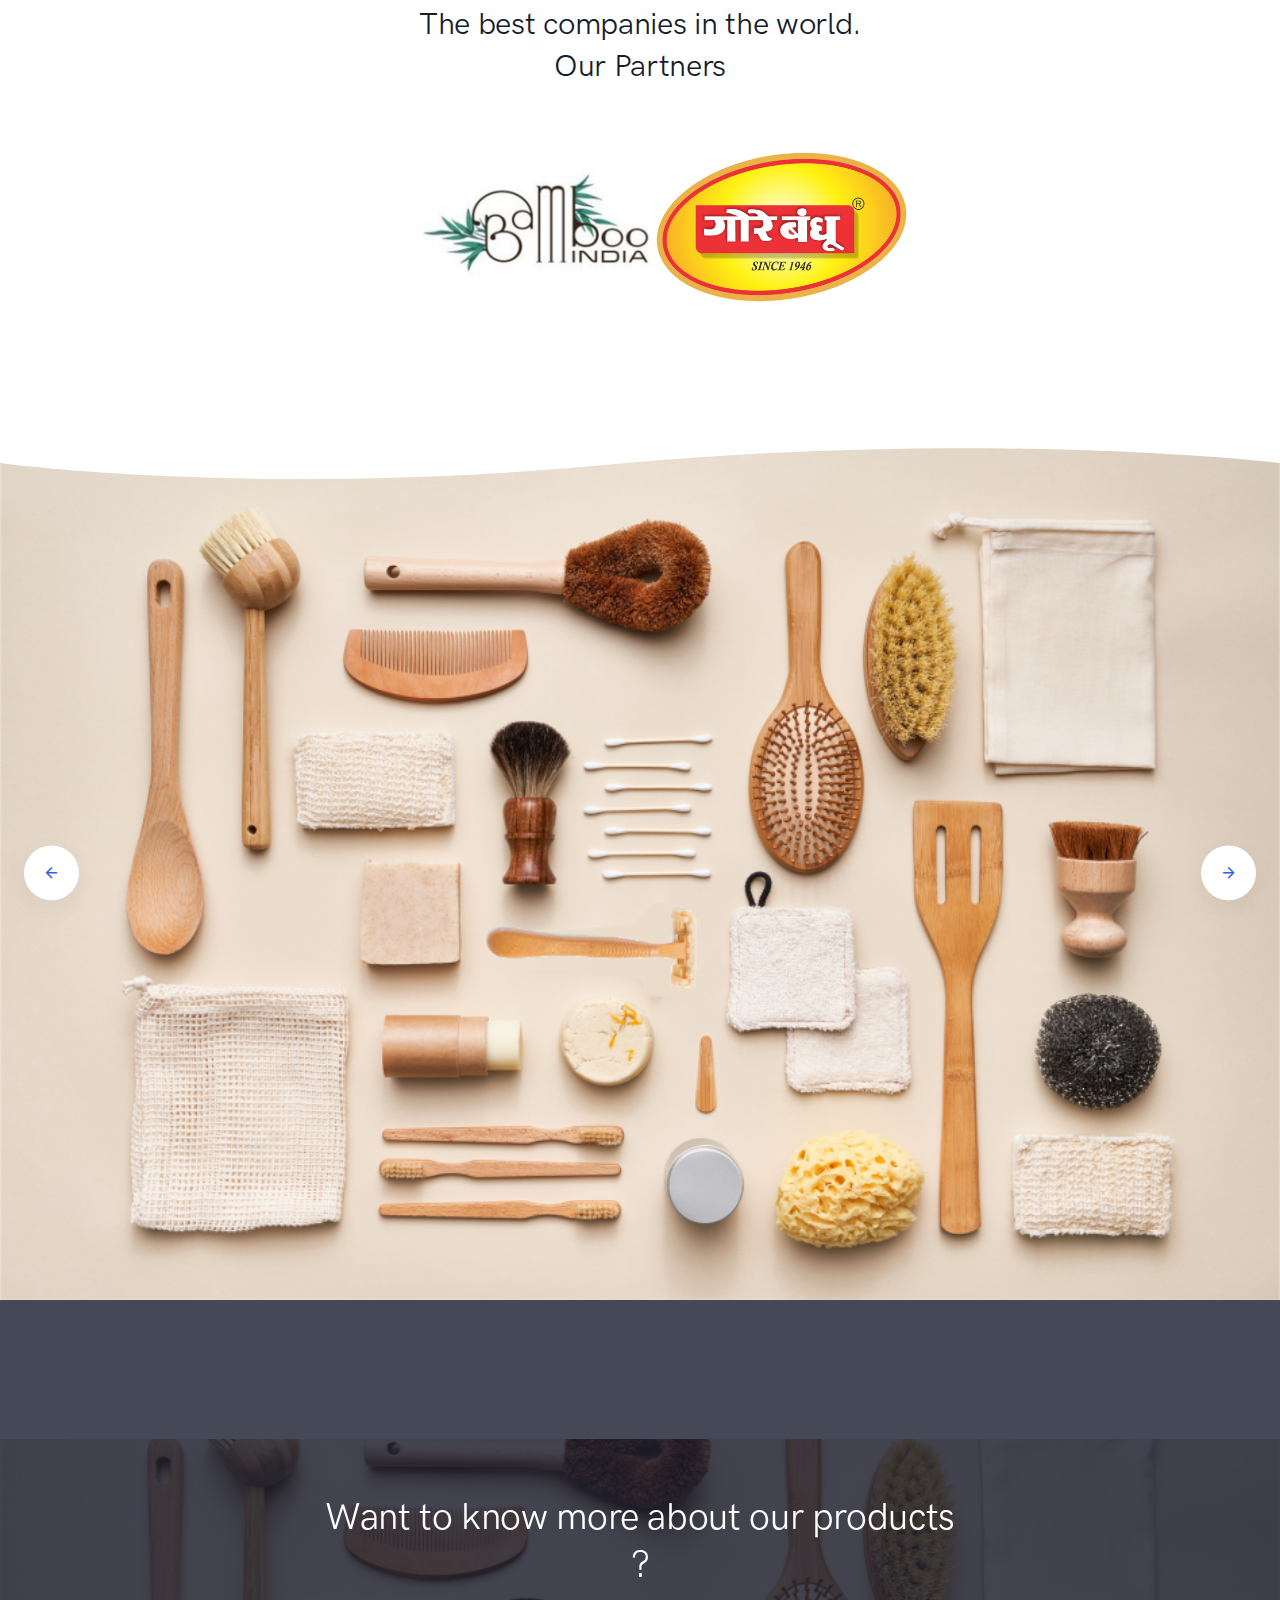
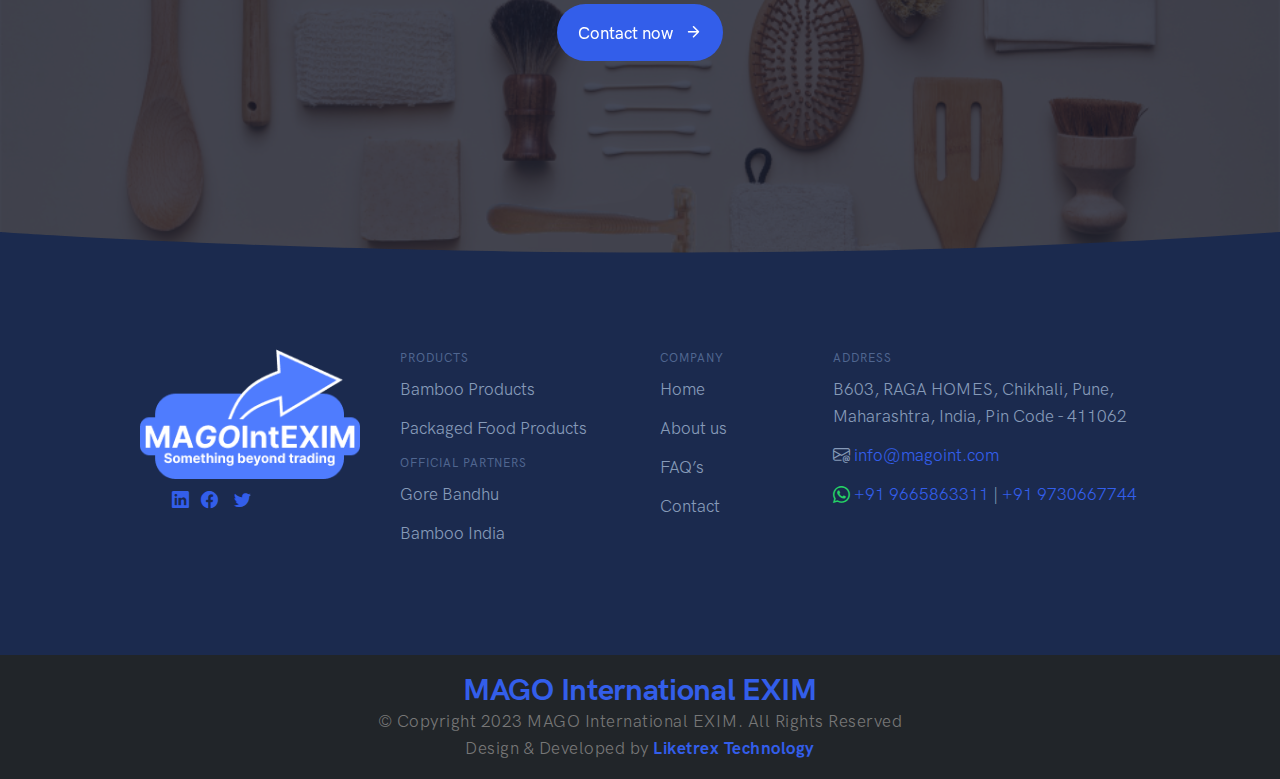
==== commit 768b698f: "small change" ====
--- a/about.html
+++ b/about.html
@@ -12,7 +12,7 @@
   </head>
   <body>
 
-    <nav class="navbar navbar-expand-lg navbar-light bg-white border-bottom">
+    <nav class="navbar navbar-expand-lg navbar-light bg-dark border-bottom border-primary border-4">
       <div class="container-fluid">
         <a class="navbar-brand m-auto" href="index.html">
           <img src="assets/img/logo/mago-logo-blue.png" class="navbar-brand" style="height: auto; width: 45%;">
@@ -285,7 +285,7 @@
               </li>
             </ul>
           </div>
-          <div class="col-6 col-md-4 col-lg-4">
+          <div class="col-12 col-md-4 col-lg-4">
             <h6 class="fw-bold text-uppercase text-gray-700">
               Address
             </h6>
